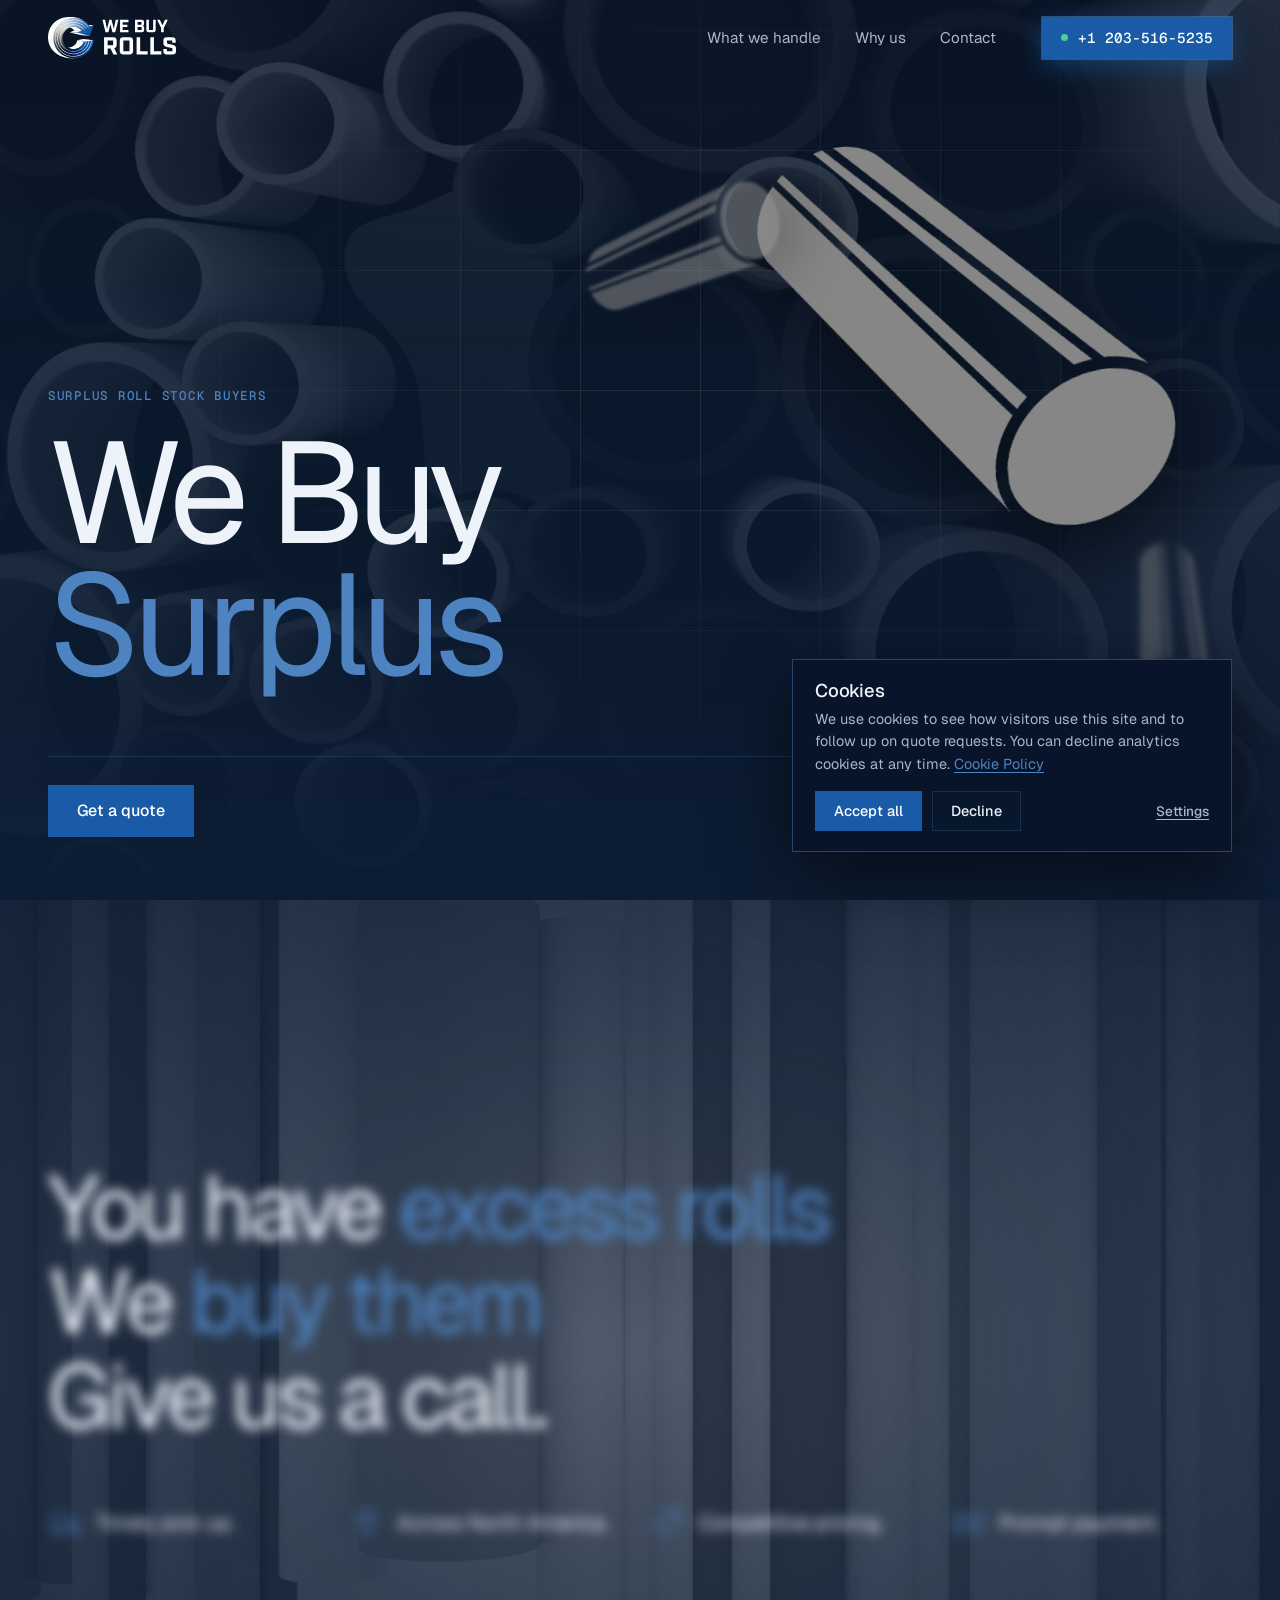
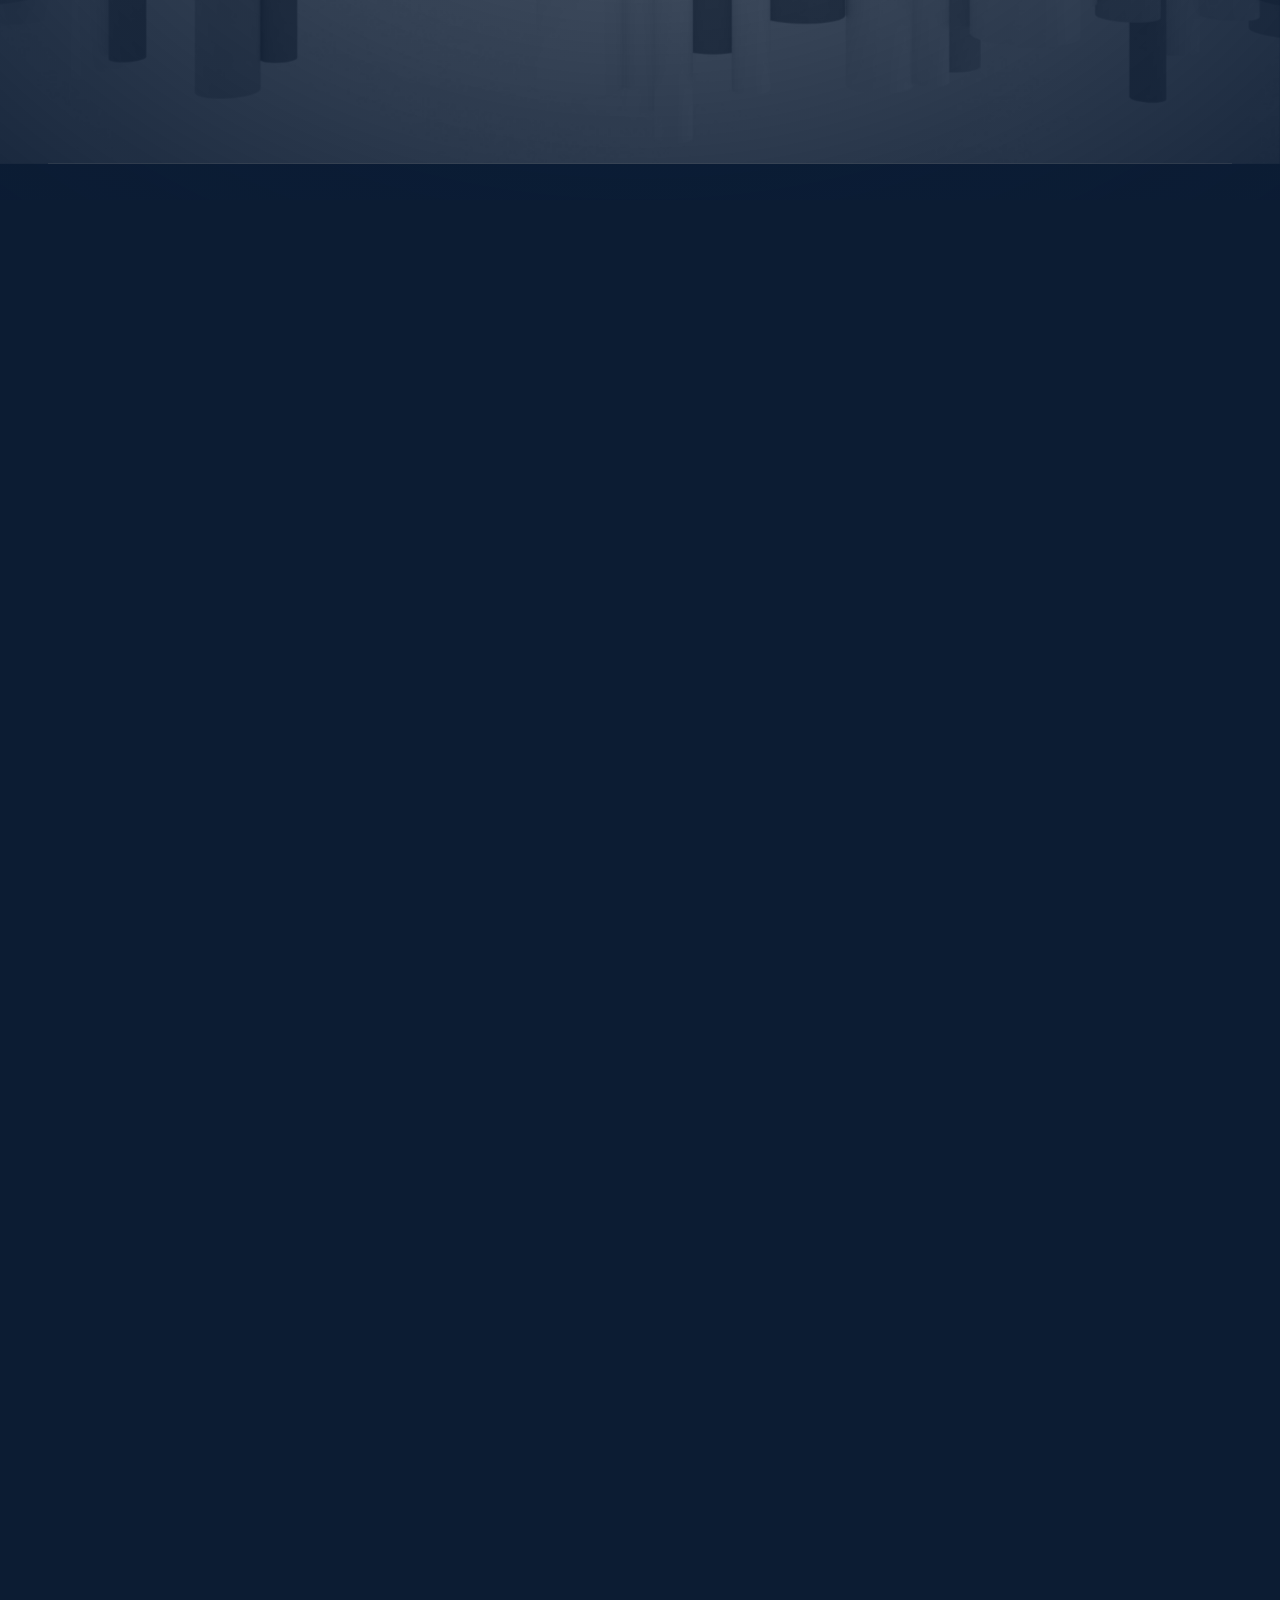
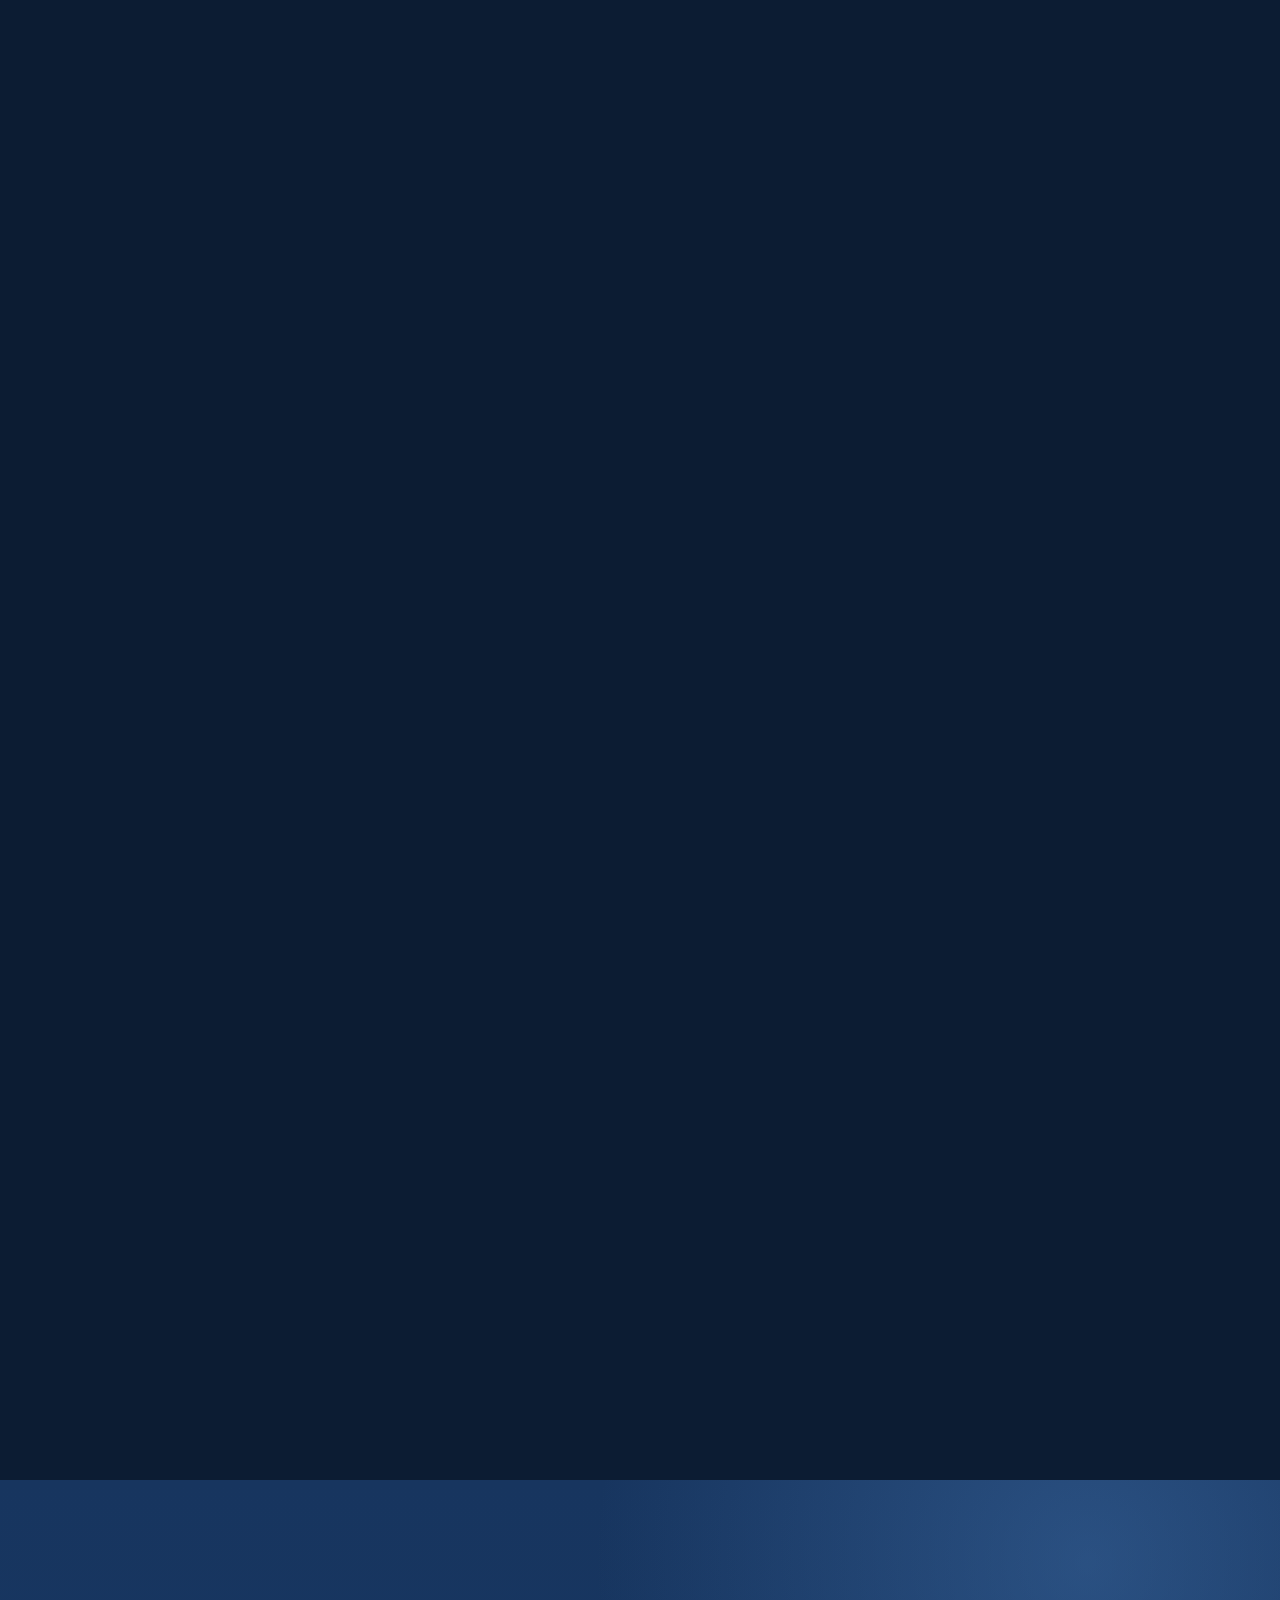
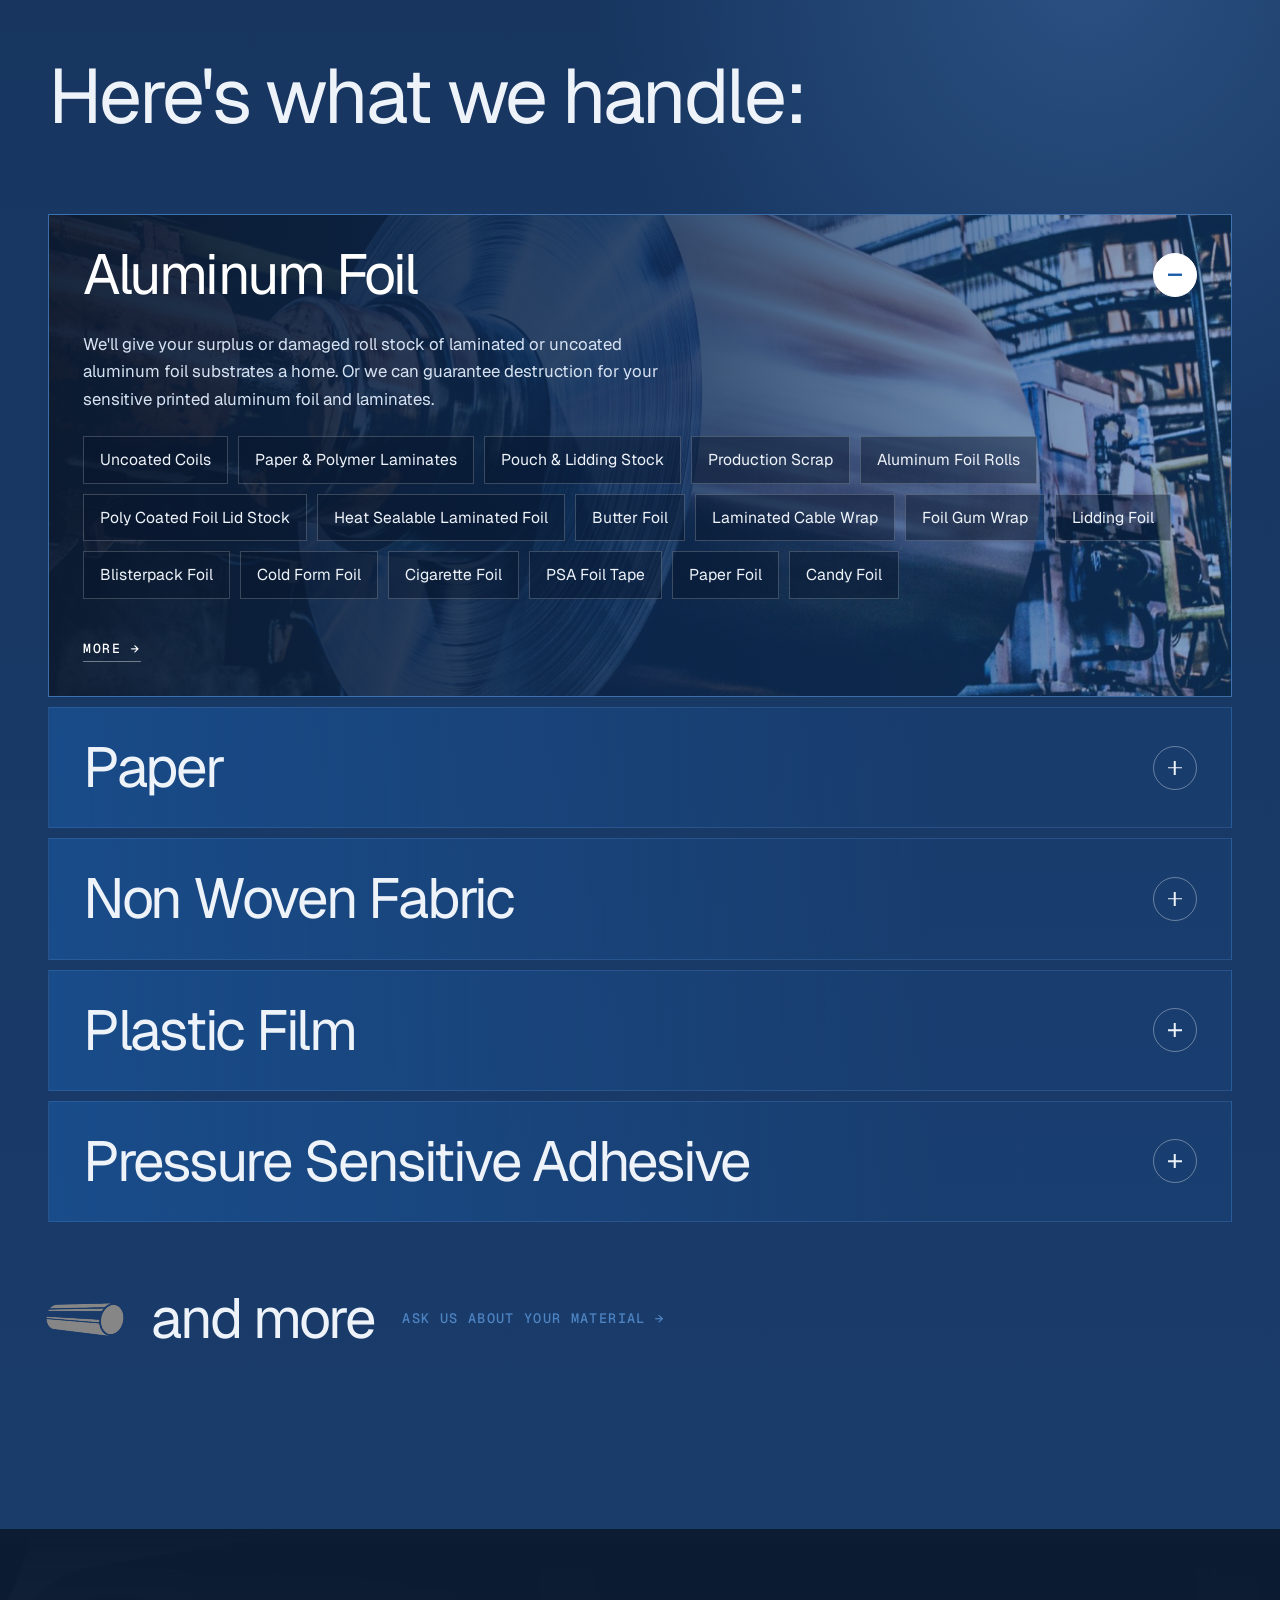
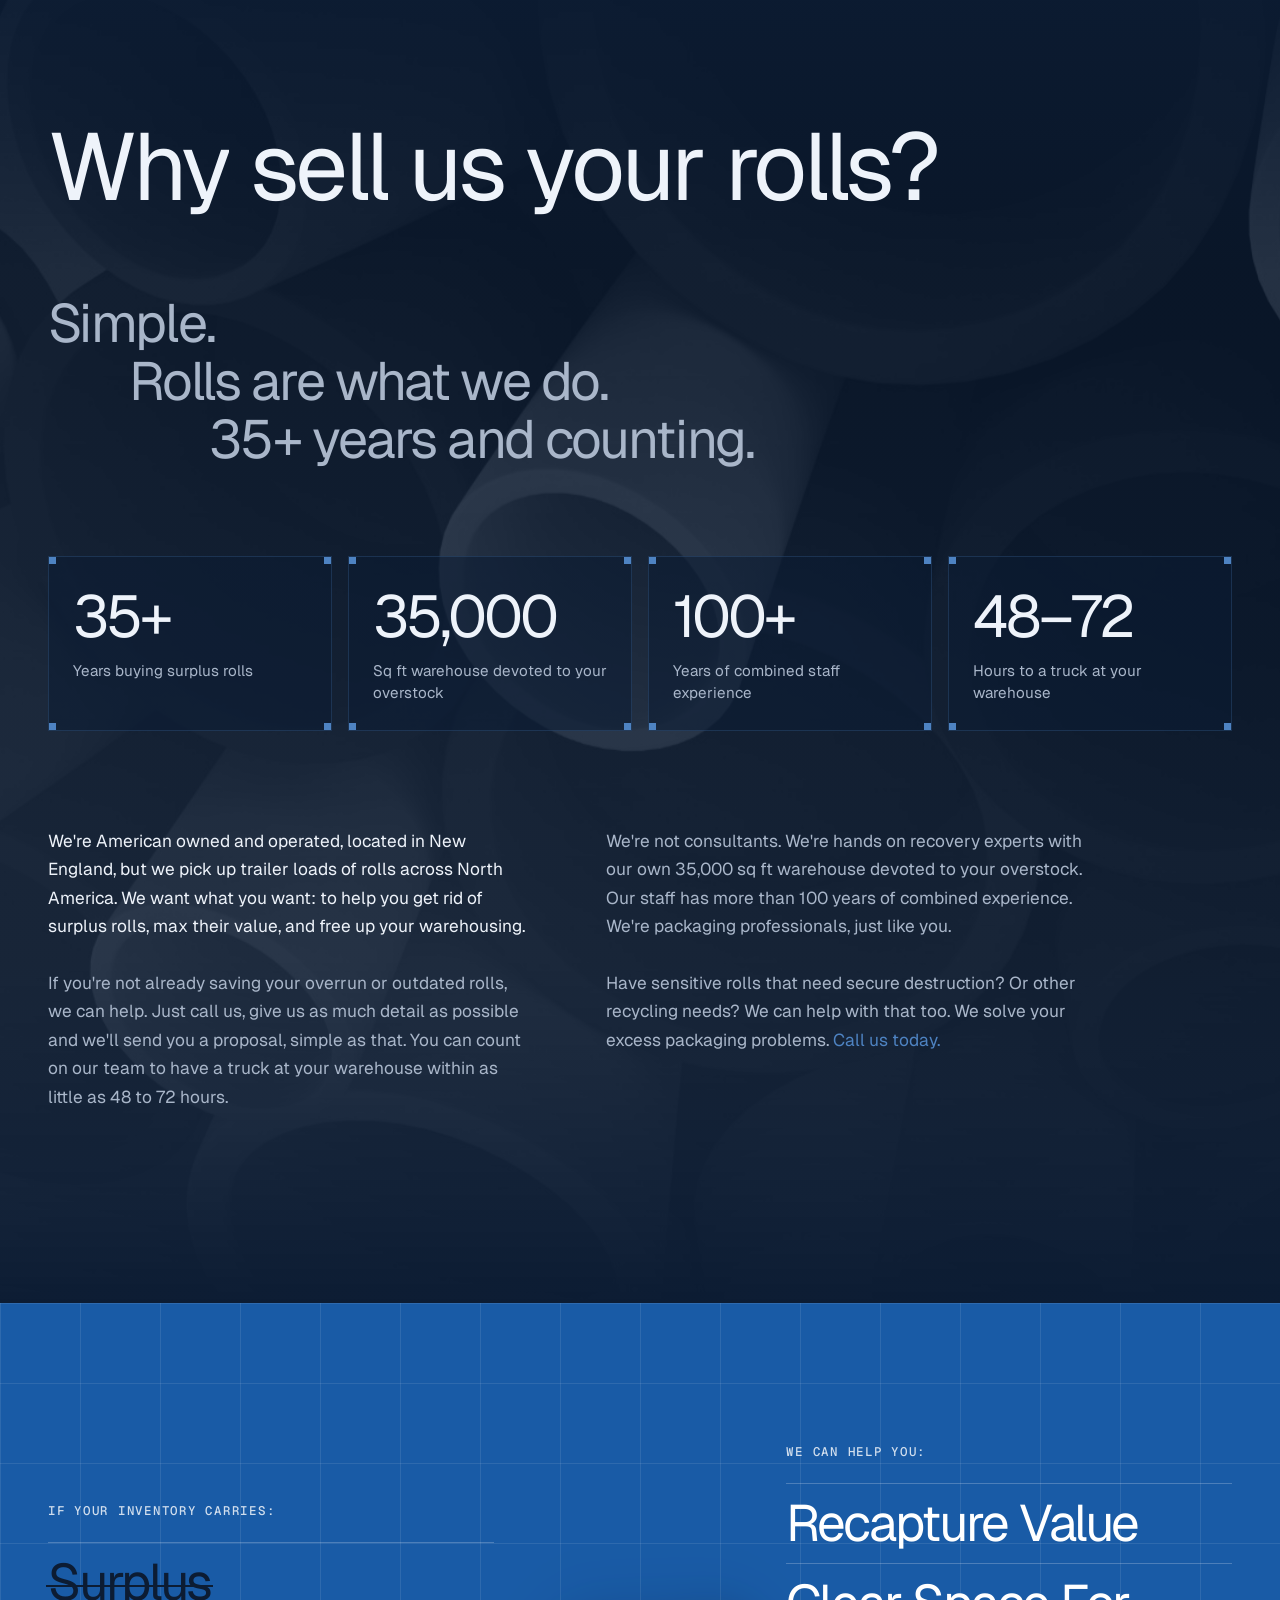
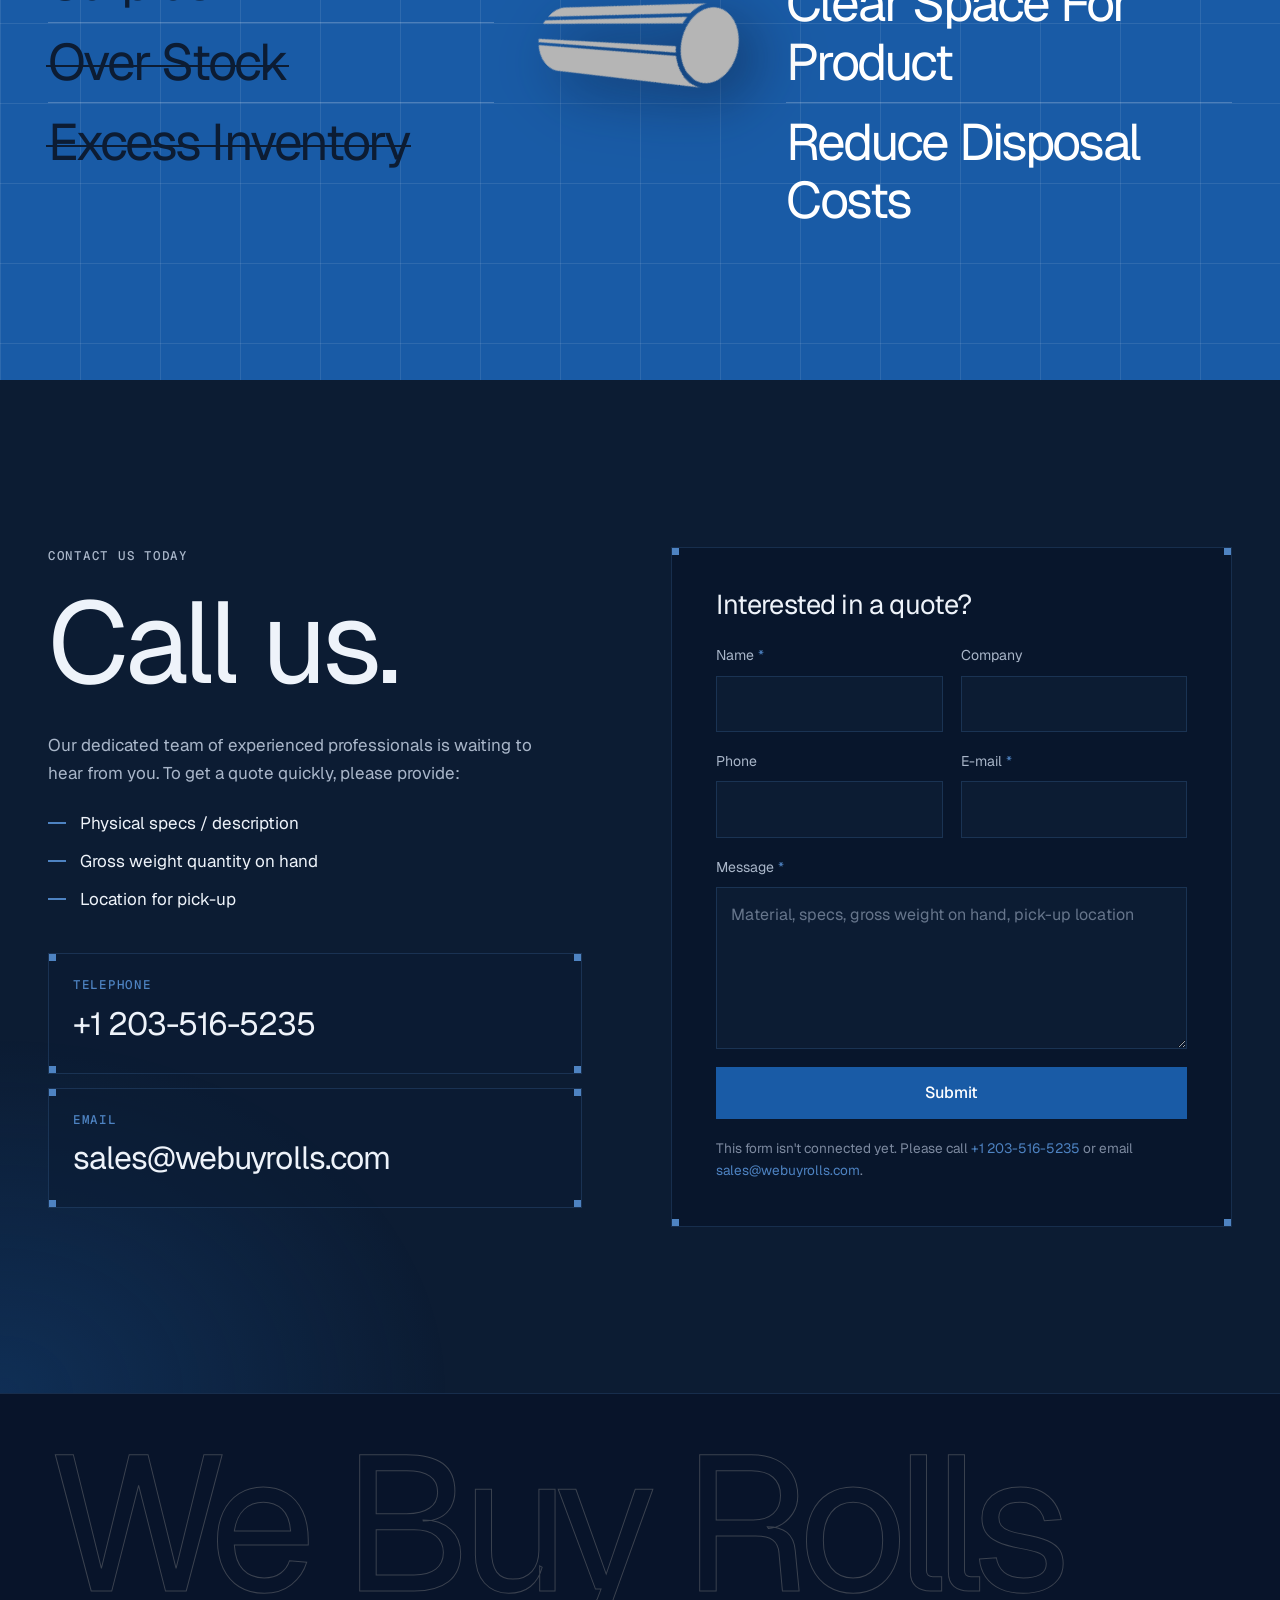
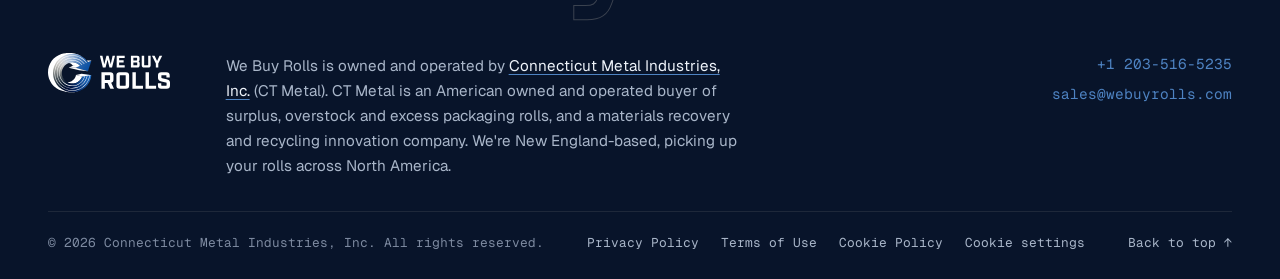
==== index.html @ 1b3629b1 "Load HubSpot tracking for every visitor Tracking now runs from the first page view; declining in the" ====
<!DOCTYPE html>
<html lang="en">
<head>
<meta charset="utf-8">
<meta name="viewport" content="width=device-width, initial-scale=1">
<meta name="color-scheme" content="dark">
<meta name="theme-color" content="#0C1C33">
<title>WeBuyRolls.com | Surplus Roll Stock Buyers</title>
<link rel="canonical" href="https://www.webuyrolls.com/">
<meta name="description" content="American owned buyers of surplus, overstock and excess packaging rolls for more than 35 years. Aluminum foil, paper, plastic film, metallized, nonwoven fabric and PSA materials. Pick-up across North America.">
<!-- Social sharing card -->
<meta property="og:type" content="website">
<meta property="og:site_name" content="We Buy Rolls">
<meta property="og:title" content="We Buy Rolls | Surplus Roll Stock Buyers">
<meta property="og:description" content="American owned buyers of surplus, overstock and excess packaging rolls for more than 35 years. Pick-up across North America.">
<meta property="og:url" content="https://www.webuyrolls.com/">
<meta property="og:image" content="https://www.webuyrolls.com/assets/img/og-card.png">
<meta property="og:image:width" content="1200">
<meta property="og:image:height" content="630">
<meta property="og:image:alt" content="We Buy Rolls logo">
<meta name="twitter:card" content="summary_large_image">
<meta name="twitter:title" content="We Buy Rolls | Surplus Roll Stock Buyers">
<meta name="twitter:description" content="American owned buyers of surplus, overstock and excess packaging rolls for more than 35 years. Pick-up across North America.">
<meta name="twitter:image" content="https://www.webuyrolls.com/assets/img/og-card.png">
<link rel="preconnect" href="https://fonts.googleapis.com">
<link rel="preconnect" href="https://fonts.gstatic.com" crossorigin>
<link href="https://fonts.googleapis.com/css2?family=Geist:wght@300..600&family=Geist+Mono:wght@400;500&display=swap" rel="stylesheet">
<link rel="stylesheet" href="assets/css/site.css">
<link rel="icon" href="assets/img/favicon.svg" type="image/svg+xml">
<link rel="icon" href="assets/img/favicon-32.png" sizes="32x32" type="image/png">
<link rel="apple-touch-icon" href="assets/img/apple-touch-icon.png">
<script>document.documentElement.classList.add('js');</script>
<script type="application/ld+json">{"@context": "https://schema.org", "@type": "Organization", "name": "We Buy Rolls", "url": "https://www.webuyrolls.com/", "logo": "https://www.webuyrolls.com/assets/img/og-card.png", "email": "sales@webuyrolls.com", "telephone": "+1-203-516-5235", "description": "American owned buyers of surplus, overstock and excess packaging rolls, picking up across North America.", "areaServed": [{"@type": "Country", "name": "United States"}, {"@type": "Country", "name": "Canada"}, {"@type": "Country", "name": "Mexico"}], "contactPoint": {"@type": "ContactPoint", "contactType": "sales", "telephone": "+1-203-516-5235", "email": "sales@webuyrolls.com", "areaServed": ["US", "CA", "MX"]}, "parentOrganization": {"@type": "Organization", "name": "Connecticut Metal Industries, Inc.", "url": "https://ctmetal.com"}}</script>
<!-- Cookie consent: runs before tracking so a visitor who declined is opted out -->
<script src="assets/js/consent.js"></script>
<!-- Start of HubSpot Embed Code -->
<script type="text/javascript" id="hs-script-loader" async defer src="//js-na3.hs-scripts.com/343635070.js"></script>
<!-- End of HubSpot Embed Code -->
</head>
<body>
<a class="skip" href="#main">Skip to main content</a>

<header class="top" id="top">
  <div class="wrap top__in">
    <a class="logo" href="#hero" aria-label="WeBuyRolls, back to top"><img src="assets/img/logo-on-dark.svg" alt="WeBuyRolls" width="140" height="46"></a>
    <nav class="nav" id="nav" aria-label="Main">
      <a href="#handle">What we handle</a>
      <a href="#why">Why us</a>
      <a href="#contact">Contact</a>
    </nav>
    <a class="btn btn--sm top__call" href="tel:+12035165235"><span class="dot" aria-hidden="true"></span>+1 203-516-5235</a>
    <button class="menu" type="button" aria-expanded="false" aria-controls="nav" aria-label="Open menu"><span></span><span></span></button>
  </div>
</header>

<main id="main">

  <!-- 1 · HERO -->
  <section class="hero" id="hero">
    <div class="bg" aria-hidden="true"><img src="assets/img/bg-hero.jpg" alt="" width="2000" height="1333" fetchpriority="high"></div>
    <div class="grid-lines" aria-hidden="true"></div>
    <div class="rolls" aria-hidden="true">
      <img class="roll roll--a" src="assets/img/roll.png" alt="" width="1005" height="1016">
      <img class="roll roll--b" src="assets/img/roll.png" alt="" width="1005" height="1016">
      <img class="roll roll--c" src="assets/img/roll.png" alt="" width="1005" height="1016">
    </div>
    <div class="wrap hero__in">
      <p class="tag reveal">Surplus roll stock buyers</p>
      <h1 class="hero__h1">
        <span class="hero__lead">We Buy</span>
        <span class="rot" aria-hidden="true">
          <span class="rot__w">Rolls</span>
          <span class="rot__w">Surplus</span>
          <span class="rot__w">Overstock</span>
          <span class="rot__w">Excess Packaging</span>
          <span class="rot__w">Aluminum Foil</span>
          <span class="rot__w">Plastic Film</span>
          <span class="rot__w">Stamping Film</span>
          <span class="rot__w">Laminates</span>
          <span class="rot__w">Non-Woven Fabric</span>
        </span>
        <span class="sr-only">Rolls, surplus, overstock, excess packaging, aluminum foil, plastic film, stamping film, laminates and non-woven fabric.</span>
      </h1>
      <div class="hero__foot reveal">
        <a class="btn" href="#contact">Get a quote</a>
        <a class="scroll-cue" href="#pitch"><span>Scroll</span><i aria-hidden="true"></i></a>
      </div>
    </div>
  </section>

  <!-- 2 · PITCH (scroll sequence) -->
  <section class="pitch" id="pitch" aria-label="We buy your excess rolls">
    <div class="pitch__stick">
      <div class="bg bg--rolls" aria-hidden="true"><img src="assets/img/bg-columns.jpg" alt="" width="2000" height="1333" loading="lazy"></div>
      <div class="wrap pitch__in">
        <p class="pitch__line" data-step="1">You have <em>excess rolls</em></p>
        <p class="pitch__line" data-step="2">We <em>buy them</em></p>
        <p class="pitch__line pitch__line--call" data-step="3"><a href="tel:+12035165235">Give us a call.</a></p>
        <ul class="pitch__perks" data-step="4">
          <li><svg viewBox="0 0 32 32" fill="none" stroke="currentColor" stroke-width="1.5" stroke-linecap="round" stroke-linejoin="round" aria-hidden="true"><path d="M3 9h16v13H3zM19 13h5.5l4.5 5v4h-10"/><circle cx="8.5" cy="23.5" r="2.5"/><circle cx="23.5" cy="23.5" r="2.5"/></svg><b>Timely pick up.</b></li>
          <li><svg viewBox="0 0 32 32" fill="none" stroke="currentColor" stroke-width="1.5" stroke-linecap="round" stroke-linejoin="round" aria-hidden="true"><path d="M16 28s9-8.2 9-15a9 9 0 0 0-18 0c0 6.8 9 15 9 15z"/><circle cx="16" cy="13" r="3.2"/></svg><b>Across North America.</b></li>
          <li><svg viewBox="0 0 32 32" fill="none" stroke="currentColor" stroke-width="1.5" stroke-linecap="round" stroke-linejoin="round" aria-hidden="true"><path d="M17.5 4H28v10.5L15 27.5 4.5 17z"/><circle cx="22.5" cy="9.5" r="1.8"/></svg><b>Competitive pricing.</b></li>
          <li><svg viewBox="0 0 32 32" fill="none" stroke="currentColor" stroke-width="1.5" stroke-linecap="round" stroke-linejoin="round" aria-hidden="true"><rect x="3" y="8" width="26" height="16" rx="1.5"/><circle cx="16" cy="16" r="3.5"/><path d="M7 12v8M25 12v8"/></svg><b>Prompt payment.</b></li>
        </ul>
      </div>
      <div class="pitch__bar" aria-hidden="true"><i></i></div>
    </div>
  </section>

  <!-- 3 · WHAT WE HANDLE -->
  <section class="handle" id="handle">
    <div class="wrap">
      <header class="sec-head">
        <h2 class="split">Here's what we handle:</h2>
      </header>

      <div class="acc">
        <details class="acc__item acc__item--media reveal" name="materials" open>
          <div class="acc__media" aria-hidden="true"><img src="assets/img/foil-coil.jpg" alt="" width="1600" height="1071" loading="lazy"></div>
          <summary><span class="acc__t">Aluminum Foil</span><span class="acc__x" aria-hidden="true"></span></summary>
          <p class="acc__copy">We'll give your surplus or damaged roll stock of laminated or uncoated aluminum foil substrates a home. Or we can guarantee destruction for your sensitive printed aluminum foil and laminates.</p>
          <ul class="chips"><li>Uncoated Coils</li><li>Paper &amp; Polymer Laminates</li><li>Pouch &amp; Lidding Stock</li><li>Production Scrap</li><li>Aluminum Foil Rolls</li><li>Poly Coated Foil Lid Stock</li><li>Heat Sealable Laminated Foil</li><li>Butter Foil</li><li>Laminated Cable Wrap</li><li>Foil Gum Wrap</li><li>Lidding Foil</li><li>Blisterpack Foil</li><li>Cold Form Foil</li><li>Cigarette Foil</li><li>PSA Foil Tape</li><li>Paper Foil</li><li>Candy Foil</li></ul>
          <a class="acc__more" href="/aluminum-foil" aria-label="More about Aluminum Foil">More <span aria-hidden="true">&rarr;</span></a>
        </details>
        <details class="acc__item acc__item--media reveal" name="materials">
          <div class="acc__media" aria-hidden="true"><img src="assets/img/paper-rolls.jpg" alt="" width="1600" height="1066" loading="lazy"></div>
          <summary><span class="acc__t">Paper</span><span class="acc__x" aria-hidden="true"></span></summary>
          <p class="acc__copy">We want your unprinted rolls of thin gauge paper. Colors are fine, so is natural and bleached paper, overstock fiber and board. We'll also take coated one or two sides, just ask.</p>
          <ul class="chips"><li>Kraft or Bleached</li><li>Coated / Laminated 1S/2S</li><li>Tissue through Board Grades</li><li>Printed &amp; Unprinted</li><li>White and Natural Kraft</li><li>Tissue, White and Colors</li><li>Thermal Print Paper</li><li>Board, White 1S or 2S</li><li>Wet Strength</li><li>Silicone Coated</li><li>Metallized Paper</li><li>Poly Coated</li></ul>
          <a class="acc__more" href="/paper" aria-label="More about Paper">More <span aria-hidden="true">&rarr;</span></a>
        </details>
        <details class="acc__item acc__item--media reveal" name="materials">
          <div class="acc__media" aria-hidden="true"><img src="assets/img/nonwoven-rolls.jpg" alt="" width="1600" height="1066" loading="lazy"></div>
          <summary><span class="acc__t">Non Woven Fabric</span><span class="acc__x" aria-hidden="true"></span></summary>
          <p class="acc__copy">Non-woven materials are an essential component in the medical, automotive and personal care industries, and we want those too. Industrial applications are rapidly developing, so please send us as much detail as you can on what you have and we'll recover what we can.</p>
          <ul class="chips"><li>PP / PET / PS / PE</li><li>Spunbond</li><li>Spunlace</li><li>Air Laid Materials</li><li>Hydrophobic / Hydrophilic</li><li>Medical Garment Laminates</li><li>Wipes, Dressings &amp; Filters</li></ul>
          <a class="acc__more" href="/nonwoven-fabric" aria-label="More about Non Woven Fabric">More <span aria-hidden="true">&rarr;</span></a>
        </details>
        <details class="acc__item acc__item--media reveal" name="materials">
          <div class="acc__media" aria-hidden="true"><img src="assets/img/film-rolls.jpg" alt="" width="1600" height="1186" loading="lazy"></div>
          <summary><span class="acc__t">Plastic Film</span><span class="acc__x" aria-hidden="true"></span></summary>
          <p class="acc__copy">With an infinite number of polymer film structures, plastic film rolls are in high demand. We're most interested in single resin, unlaminated rolls. We'll also take PP, PET, LDPE, HDPE, PVC or Nylon film rolls, just ask.</p>
          <ul class="chips"><li>Multilayer Laminates</li><li>Coated 1S or 2S</li><li>Pouch &amp; Lidding</li><li>PET Films, Clear and Colors</li><li>BOPP, OPP, PP Films</li><li>Heat Sealable Pouch Films</li><li>Polyethylene Film HD, LD &amp; LLD</li><li>Nylon Films</li><li>Heat Shrink &amp; Cryovac</li><li>Blister Card PVC, PET</li><li>Metallized Film Rolls</li><li>Vacuum Deposit</li><li>PS Films</li><li>Laminated / Coated</li><li>Holographic &amp; Hot Stamping Foil</li><li>Printed &amp; Unprinted Rollstock</li></ul>
          <a class="acc__more" href="/plastic-film" aria-label="More about Plastic Film">More <span aria-hidden="true">&rarr;</span></a>
        </details>
        <details class="acc__item acc__item--media reveal" name="materials">
          <div class="acc__media" aria-hidden="true"><img src="assets/img/psa-rolls.jpg" alt="" width="1600" height="1066" loading="lazy"></div>
          <summary><span class="acc__t">Pressure Sensitive Adhesive</span><span class="acc__x" aria-hidden="true"></span></summary>
          <p class="acc__copy">We're looking for Pressure Sensitive Adhesive (PSA)-backed materials like label and tape rolls, self wound and supported rolls. Just ask us, we can take most tapes and labels, PSA-backed metals and fabrics.</p>
          <ul class="chips"><li>Tape &amp; Label</li><li>Overlaminates</li><li>Silicone Release Liners</li><li>Carrier or Facestock Webs</li><li>Label Stock, Slit &amp; Master Rolls</li><li>Plastic Tape BOPP, PE &amp; PET</li><li>Double Sided Tapes</li><li>Medical Tape</li><li>Heat Shrink Tape</li><li>Paper Tape</li><li>Metallized Film Labels</li></ul>
          <a class="acc__more" href="/psa-materials" aria-label="More about Pressure Sensitive Adhesive">More <span aria-hidden="true">&rarr;</span></a>
        </details>
      </div>

      <p class="more reveal"><img src="assets/img/roll.png" alt="" width="1005" height="1016" aria-hidden="true"><span>and more</span> <a href="#contact">Ask us about your material &rarr;</a></p>
    </div>
  </section>

  <!-- 4 · WHY US -->
  <section class="why" id="why">
    <div class="bg bg--tubes" aria-hidden="true"><img src="assets/img/bg-tubes.jpg" alt="" width="2000" height="1333" loading="lazy"></div>
    <div class="wrap">
      <header class="sec-head">
        <h2 class="split">Why sell us your rolls?</h2>
      </header>

      <p class="why__lede"><span class="why__line split">Simple.</span> <span class="why__line split">Rolls are what we do.</span> <span class="why__line split">35+ years and counting.</span></p>

      <dl class="stats">
        <div class="frame reveal"><dt><span data-count="35">35</span>+</dt><dd>Years buying surplus rolls</dd></div>
        <div class="frame reveal"><dt><span data-count="35000">35,000</span></dt><dd>Sq ft warehouse devoted to your overstock</dd></div>
        <div class="frame reveal"><dt><span data-count="100">100</span>+</dt><dd>Years of combined staff experience</dd></div>
        <div class="frame reveal"><dt>48&ndash;72</dt><dd>Hours to a truck at your warehouse</dd></div>
      </dl>

      <div class="why__cols">
        <p class="reveal">We're American owned and operated, located in New England, but we pick up trailer loads of rolls across North America. We want what you want: to help you get rid of surplus rolls, max their value, and free up your warehousing.</p>
        <p class="reveal">We're not consultants. We're hands on recovery experts with our own 35,000 sq ft warehouse devoted to your overstock. Our staff has more than 100 years of combined experience. We're packaging professionals, just like you.</p>
        <p class="reveal">If you're not already saving your overrun or outdated rolls, we can help. Just call us, give us as much detail as possible and we'll send you a proposal, simple as that. You can count on our team to have a truck at your warehouse within as little as 48 to 72 hours.</p>
        <p class="reveal">Have sensitive rolls that need secure destruction? Or other recycling needs? We can help with that too. We solve your excess packaging problems. <a href="#contact">Call us today.</a></p>
      </div>
    </div>
  </section>

  <!-- 5 · FROM / TO -->
  <section class="swap" aria-labelledby="swap-h">
    <div class="wrap">
      <h2 class="sr-only" id="swap-h">What we can do for your inventory</h2>
      <div class="swap__grid">
        <div class="swap__col">
          <p class="tag reveal">If your inventory carries:</p>
          <ul>
            <li class="reveal"><s>Surplus</s></li>
            <li class="reveal"><s>Over Stock</s></li>
            <li class="reveal"><s>Excess Inventory</s></li>
          </ul>
        </div>
        <div class="swap__arrow reveal" aria-hidden="true"><img src="assets/img/roll.png" alt="" width="1005" height="1016"></div>
        <div class="swap__col swap__col--to">
          <p class="tag reveal">We can help you:</p>
          <ul>
            <li class="reveal">Recapture Value</li>
            <li class="reveal">Clear Space For Product</li>
            <li class="reveal">Reduce Disposal Costs</li>
          </ul>
        </div>
      </div>
    </div>
  </section>

  <!-- 6 · CONTACT -->
  <section class="contact" id="contact">
    <div class="wrap contact__in">
      <div class="contact__info">
        <p class="tag reveal">Contact us today</p>
        <h2 class="split">Call us.</h2>
        <p class="reveal">Our dedicated team of experienced professionals is waiting to hear from you. To get a quote quickly, please provide:</p>
        <ul class="need reveal">
          <li>Physical specs / description</li>
          <li>Gross weight quantity on hand</li>
          <li>Location for pick-up</li>
        </ul>
        <div class="reach">
          <a class="reach__item frame reveal" href="tel:+12035165235"><span class="tag">Telephone</span><b>+1 203-516-5235</b></a>
          <a class="reach__item frame reveal" href="mailto:sales@webuyrolls.com"><span class="tag">Email</span><b>sales@webuyrolls.com</b></a>
        </div>
      </div>

      <div class="form-card frame reveal">
        <h3>Interested in a quote?</h3>
        <!-- HubSpot form: set data-portal-id and data-form-id to switch from the fallback form to the HubSpot embed -->
        <div id="hubspot-form" class="hs-slot" data-region="na3" data-portal-id="343635070" data-form-id="0b410db3-1e3f-44e0-b8d0-66b30603cd50"></div>
        <form class="form" id="fallback-form" action="#" method="post">
          <div class="form__row">
            <label><span>Name <b aria-hidden="true">*</b></span><input type="text" name="name" autocomplete="name" required></label>
            <label><span>Company</span><input type="text" name="company" autocomplete="organization"></label>
          </div>
          <div class="form__row">
            <label><span>Phone</span><input type="tel" name="phone" autocomplete="tel"></label>
            <label><span>E-mail <b aria-hidden="true">*</b></span><input type="email" name="email" autocomplete="email" required></label>
          </div>
          <label><span>Message <b aria-hidden="true">*</b></span><textarea name="message" rows="5" placeholder="Material, specs, gross weight on hand, pick-up location" required></textarea></label>
          <button class="btn" type="submit">Submit</button>
          <p class="form__note">This form isn't connected yet. Please call <a href="tel:+12035165235">+1 203-516-5235</a> or email <a href="mailto:sales@webuyrolls.com">sales@webuyrolls.com</a>.</p>
        </form>
      </div>
    </div>
  </section>

</main>

<footer class="foot">
  <div class="wrap">
    <div class="foot__big" aria-hidden="true">We Buy Rolls</div>
    <div class="foot__row">
      <img src="assets/img/logo-on-dark.svg" alt="WeBuyRolls" width="124" height="41" loading="lazy">
      <p>We Buy Rolls is owned and operated by <a href="https://ctmetal.com" target="_blank" rel="noopener">Connecticut Metal Industries, Inc.</a> (CT Metal). CT Metal is an American owned and operated buyer of surplus, overstock and excess packaging rolls, and a materials recovery and recycling innovation company. We're New England-based, picking up your rolls across North America.</p>
      <ul>
        <li><a href="tel:+12035165235">+1 203-516-5235</a></li>
        <li><a href="mailto:sales@webuyrolls.com">sales@webuyrolls.com</a></li>
      </ul>
    </div>
    <div class="foot__base">
      <span>&copy; <span id="year">2026</span> Connecticut Metal Industries, Inc. All rights reserved.</span>
      <!-- Policy placeholders: point each href at its page once the policies are written -->
      <nav class="foot__legal" aria-label="Legal">
        <a href="#" data-placeholder>Privacy Policy</a>
        <a href="#" data-placeholder>Terms of Use</a>
        <a href="#" data-placeholder>Cookie Policy</a>
        <a href="#" data-cookie-settings>Cookie settings</a>
      </nav>
      <a href="#hero">Back to top &uarr;</a>
    </div>
  </div>
</footer>

<script src="assets/js/site.js"></script>
</body>
</html>
---- assets/css/site.css ----
/* WeBuyRolls (Connecticut Metal Industries, Inc.) — site styles
   Navy #0C1C33 for dark surfaces; logo blues #195BA6 / #4E83C2 and grey #868686 for accents */
:root {
  --navy: #0C1C33;
  --navy-deep: #08142a;
  --navy-up: #12284a;
  --blue: #195BA6;
  --blue-lt: #4E83C2;
  --grey: #868686;
  --text: #eef3fa;
  --muted: #a9b6c9;
  --line: rgba(78,131,194,.22);
  --line-soft: rgba(134,134,134,.18);
  --sans: "Geist", system-ui, -apple-system, "Segoe UI", sans-serif;
  --mono: "Geist Mono", ui-monospace, Menlo, monospace;
  --gutter: clamp(16px, 4vw, 48px);
  --max: 1280px;
  --head-h: 76px;
  --ease: cubic-bezier(.2,.7,.1,1);
  color-scheme: dark;
}

*, *::before, *::after { box-sizing: border-box; }
html { scroll-behavior: smooth; scroll-padding-top: var(--head-h); -webkit-text-size-adjust: 100%; }
body { margin: 0; background: var(--navy); color: var(--text); font: 400 1.0625rem/1.65 var(--sans); -webkit-font-smoothing: antialiased; overflow-x: clip; }
img { display: block; max-width: 100%; height: auto; }
a { color: var(--blue-lt); text-decoration: none; }
a:hover { color: var(--text); }
:focus-visible { outline: 2px solid var(--blue-lt); outline-offset: 3px; }
h1, h2, h3 { margin: 0; font-weight: 400; letter-spacing: -.035em; line-height: .98; }
h2 { font-size: clamp(2.4rem, 6vw, 5rem); }
p { margin: 0 0 1em; }
ul { margin: 0; padding: 0; list-style: none; }
.sr-only { position: absolute; width: 1px; height: 1px; overflow: hidden; clip: rect(0 0 0 0); white-space: nowrap; }
.wrap { width: 100%; max-width: var(--max); margin: 0 auto; padding: 0 var(--gutter); position: relative; }
.skip { position: absolute; left: 16px; top: -60px; z-index: 100; background: var(--blue); color: #fff; padding: 10px 16px; }
.skip:focus { top: 12px; }

.tag { margin: 0 0 22px; font: 500 .78rem/1.4 var(--mono); letter-spacing: .14em; text-transform: uppercase; color: var(--blue-lt); }
.tag span { color: var(--grey); margin: 0 .5em; }

/* Corner-marker frame */
.frame { position: relative; border: 1px solid var(--line);
  background:
    linear-gradient(var(--blue-lt), var(--blue-lt)) top left / 7px 7px no-repeat,
    linear-gradient(var(--blue-lt), var(--blue-lt)) top right / 7px 7px no-repeat,
    linear-gradient(var(--blue-lt), var(--blue-lt)) bottom left / 7px 7px no-repeat,
    linear-gradient(var(--blue-lt), var(--blue-lt)) bottom right / 7px 7px no-repeat,
    rgba(12,28,51,.55); }

/* Buttons */
.btn { display: inline-flex; align-items: center; justify-content: center; gap: 10px; min-height: 52px; padding: 0 28px; border: 1px solid var(--blue);
  background: var(--blue); color: #fff; font: 500 1rem/1 var(--sans); cursor: pointer; transition: background .2s, border-color .2s, box-shadow .2s; }
.btn:hover { background: var(--blue-lt); border-color: var(--blue-lt); color: #fff; box-shadow: 0 0 32px rgba(78,131,194,.45); }
.btn--line { background: rgba(12,28,51,.4); border-color: var(--line); color: var(--text); }
.btn--line:hover { background: var(--blue); border-color: var(--blue); }
.btn--sm { min-height: 42px; padding: 0 18px; font: 500 .9rem var(--mono); }
.top__call { box-shadow: 0 0 0 1px rgba(78,131,194,.5), 0 6px 24px rgba(25,91,166,.5); }
.top__call:hover { box-shadow: 0 0 0 1px var(--blue-lt), 0 0 32px rgba(78,131,194,.6); }
.dot { width: 7px; height: 7px; border-radius: 50%; background: #4fd18b; box-shadow: 0 0 0 0 rgba(79,209,139,.6); animation: pulse 2.4s infinite; }
@keyframes pulse { 70% { box-shadow: 0 0 0 8px rgba(79,209,139,0); } 100% { box-shadow: 0 0 0 0 rgba(79,209,139,0); } }

/* Header */
.top { position: fixed; inset: 0 0 auto; z-index: 50; height: var(--head-h); border-bottom: 1px solid transparent; transition: background .3s, border-color .3s; }
.top.is-stuck, .top.is-open { background: rgba(8,20,42,.78); -webkit-backdrop-filter: blur(16px); backdrop-filter: blur(16px); border-bottom-color: var(--line); }
.top__in { height: 100%; display: flex; align-items: center; gap: 32px; }
.logo img { height: 42px; width: auto; }
.nav { display: flex; gap: 6px; margin-left: auto; }
.nav a { padding: 8px 14px; color: var(--muted); font-size: .95rem; }
.nav a:hover, .nav a.is-active { color: var(--text); }
.menu { display: none; width: 44px; height: 44px; border: 1px solid var(--line); background: transparent; cursor: pointer; position: relative; }
.menu span { position: absolute; left: 12px; right: 12px; height: 1.5px; background: var(--text); transition: transform .25s; }
.menu span:first-child { top: 17px; } .menu span:last-child { top: 25px; }
.menu[aria-expanded="true"] span:first-child { transform: translateY(4px) rotate(45deg); }
.menu[aria-expanded="true"] span:last-child { transform: translateY(-4px) rotate(-45deg); }
@media (max-width: 860px) {
  .top__in { gap: 12px; }
  .top__call { margin-left: auto; }
  .menu { display: block; }
  .nav { position: absolute; top: var(--head-h); left: 0; right: 0; display: none; flex-direction: column; gap: 0; margin: 0; padding: 8px var(--gutter) 24px; background: var(--navy-deep); border-bottom: 1px solid var(--line); }
  .top.is-open .nav { display: flex; }
  .nav a { padding: 16px 0; border-bottom: 1px solid var(--line-soft); font-size: 1.15rem; color: var(--text); }
}
@media (max-width: 440px) { .logo img { height: 34px; } .top__call { padding: 0 12px; font-size: .8rem; } .top__call .dot { display: none; } }

/* Background photo with colour overlay */
.bg { position: absolute; inset: 0; z-index: -1; overflow: hidden; background: var(--navy); }
.bg img { width: 100%; height: 115%; object-fit: cover; filter: grayscale(1) contrast(1.1); transform: translate3d(0, var(--shift, 0px), 0); will-change: transform; }
.bg::before { content: ""; position: absolute; inset: 0; background: var(--blue); mix-blend-mode: color; opacity: .9; }
.bg::after { content: ""; position: absolute; inset: 0; background: linear-gradient(180deg, rgba(12,28,51,.72), rgba(12,28,51,.9) 70%, var(--navy)); }
.bg--rolls::after { background: radial-gradient(ellipse 70% 70% at 50% 50%, rgba(12,28,51,.7), rgba(12,28,51,.94)); }
.bg--tubes::after { background: linear-gradient(180deg, var(--navy) 0%, rgba(12,28,51,.78) 25%, rgba(12,28,51,.82) 75%, var(--navy) 100%); }

.grid-lines { position: absolute; inset: 0; z-index: -1; pointer-events: none;
  background-image: linear-gradient(var(--line-soft) 1px, transparent 1px), linear-gradient(90deg, var(--line-soft) 1px, transparent 1px);
  background-size: 120px 120px; background-position: center;
  -webkit-mask-image: radial-gradient(ellipse 70% 60% at 60% 40%, #000 20%, transparent 75%); mask-image: radial-gradient(ellipse 70% 60% at 60% 40%, #000 20%, transparent 75%); }

/* 1 · Hero */
.hero { position: relative; isolation: isolate; min-height: 100svh; display: flex; align-items: flex-end; padding: calc(var(--head-h) + 60px) 0 clamp(40px, 7vh, 80px); overflow: hidden; }
.hero__in { width: 100%; }
.hero__h1 { font-size: clamp(2.2rem, 11.2vw, 10rem); line-height: .92; letter-spacing: -.055em; font-weight: 400; }
.hero__lead { display: block; }
.rot { display: grid; color: var(--blue-lt); padding-bottom: .08em; overflow: hidden; }
.rot__w { grid-area: 1 / 1; white-space: nowrap; }
.js .rot__w { visibility: hidden; }
.js .rot__w.is-on, .js .rot__w.is-out { visibility: visible; }
.rot .ch { display: inline-block; transform: translateY(105%); transition: transform .75s var(--ease); transition-delay: calc(var(--i) * 28ms); white-space: pre; }
.rot__w.is-on .ch { transform: translateY(0); }
.rot__w.is-out .ch { transform: translateY(-105%); transition-duration: .6s; }
.hero__foot { display: flex; align-items: center; justify-content: space-between; gap: 24px; margin-top: clamp(36px, 6vh, 64px); padding-top: 28px; border-top: 1px solid var(--line); }
.scroll-cue { display: inline-flex; align-items: center; gap: 14px; font: 500 .78rem var(--mono); letter-spacing: .14em; text-transform: uppercase; color: var(--muted); }
.scroll-cue i { width: 1px; height: 44px; background: linear-gradient(var(--blue-lt), transparent); position: relative; overflow: hidden; }
.scroll-cue i::after { content: ""; position: absolute; left: 0; top: -40%; width: 1px; height: 40%; background: #fff; animation: drip 1.8s var(--ease) infinite; }
@keyframes drip { to { top: 100%; } }

/* Floating rolls */
.rolls { position: absolute; inset: 0; z-index: -1; pointer-events: none; }
.roll { position: absolute; width: auto; transform: translate3d(0, calc(var(--py, 0) * 1px), 0) rotate(var(--r)); animation: float 9s ease-in-out infinite; animation-delay: var(--d); filter: drop-shadow(0 30px 40px rgba(0,0,0,.5)); }
.roll--a { --r: -6deg; --d: 0s; height: min(48vh, 400px); right: 9%; top: 15%; }
.roll--b { --r: -70deg; --d: -3s; height: min(20vh, 170px); right: 40%; top: 18%; opacity: .55; filter: blur(1.5px) drop-shadow(0 20px 30px rgba(0,0,0,.5)); }
.roll--c { --r: 38deg; --d: -6s; height: min(16vh, 140px); right: 3%; top: 62%; opacity: .4; filter: blur(3px); }
@keyframes float { 50% { translate: 0 -22px; rotate: 4deg; } }
@media (max-width: 760px) {
  .roll--a { height: 30vh; right: -8%; top: 13%; opacity: .85; }
  .roll--b { right: 56%; top: 16%; height: 12vh; }
  .roll--c { display: none; }
}

/* 2 · Pitch scroll sequence */
.pitch { position: relative; height: 420vh; }
.pitch__stick { position: sticky; top: 0; height: 100svh; display: flex; align-items: center; overflow: hidden; isolation: isolate; }
.pitch__in { width: 100%; }
.pitch__line { position: relative; margin: 0; font-size: clamp(2.3rem, 7vw, 6.4rem); line-height: 1.05; letter-spacing: -.045em; }
.pitch__line em { font-style: normal; color: var(--blue-lt); }
.pitch__line a { color: var(--text); background: linear-gradient(var(--blue-lt), var(--blue-lt)) left bottom / 0 2px no-repeat; transition: background-size .8s var(--ease) .2s, color .2s; }
.pitch__line.on a { background-size: 100% 2px; }
.pitch__line a:hover { color: var(--blue-lt); }
.pitch__perks { display: grid; grid-template-columns: repeat(4, 1fr); gap: 20px; margin-top: clamp(36px, 7vh, 64px); }
.pitch__perks li { display: flex; align-items: center; gap: 14px; font-size: clamp(1rem, 1.6vw, 1.3rem); }
.pitch__perks svg { flex: none; width: 34px; height: 34px; color: var(--blue-lt); }
.pitch__perks b { font-weight: 400; color: var(--text); }
.pitch__bar { position: absolute; left: var(--gutter); right: var(--gutter); bottom: 36px; height: 1px; background: var(--line-soft); }
.pitch__bar i { position: absolute; inset: 0; background: var(--blue-lt); transform-origin: left; transform: scaleX(var(--p, 0)); }
.js .pitch__line, .js .pitch__perks li { opacity: .08; transform: translateY(40px); filter: blur(6px); transition: opacity .8s var(--ease), transform .8s var(--ease), filter .8s var(--ease); }
.js .pitch__line.on, .js .pitch__perks.on li { opacity: 1; transform: none; filter: none; }
.js .pitch__perks.on li:nth-child(2) { transition-delay: .12s; }
.js .pitch__perks.on li:nth-child(3) { transition-delay: .24s; }
.js .pitch__perks.on li:nth-child(4) { transition-delay: .36s; }
@media (max-width: 900px) { .pitch__perks { grid-template-columns: 1fr 1fr; } }
@media (max-width: 420px) { .pitch__perks { grid-template-columns: 1fr; gap: 14px; } }

/* Section heads */
.sec-head { margin-bottom: clamp(40px, 7vw, 80px); }

/* 3 · What we handle */
.handle { padding: clamp(96px, 14vw, 180px) 0; position: relative; isolation: isolate; background: linear-gradient(180deg, #17355f 0%, #1a3c6b 100%); }
.handle::before { content: ""; position: absolute; inset: 0; z-index: -1; background: radial-gradient(ellipse 55% 45% at 85% 5%, rgba(78,131,194,.35), transparent 70%); }
.acc { display: grid; gap: 10px; }
.acc__item { position: relative; isolation: isolate; border: 1px solid rgba(78,131,194,.3); background: linear-gradient(90deg, rgba(25,91,166,.55), rgba(25,91,166,.12) 75%); transition: border-color .3s; }
.acc__item::before { content: ""; position: absolute; inset: 0; z-index: -1; background: linear-gradient(90deg, #195BA6 0%, rgba(78,131,194,.55) 45%, rgba(78,131,194,.08) 100%); opacity: 0; transition: opacity .4s; }
.acc__item:hover, .acc__item[open] { border-color: rgba(78,131,194,.7); }
.acc__item:hover::before, .acc__item[open]::before { opacity: 1; }
.acc summary { display: grid; grid-template-columns: 1fr 48px; align-items: center; gap: 12px; padding: clamp(18px, 2.6vw, 30px) clamp(18px, 3vw, 34px); cursor: pointer; list-style: none; }
.acc summary::-webkit-details-marker { display: none; }
.acc__t { font-size: clamp(1.7rem, 4.4vw, 3.6rem); line-height: 1.05; letter-spacing: -.04em; transition: transform .45s var(--ease), color .3s; }
.acc__item:hover .acc__t { transform: translateX(14px); }
.acc__item[open] .acc__t { color: #fff; }
.acc__x { justify-self: end; width: 44px; height: 44px; border: 1px solid var(--line); border-radius: 50%; position: relative; transition: transform .45s var(--ease), background .3s, border-color .3s; }
.acc__x::before, .acc__x::after { content: ""; position: absolute; left: 50%; top: 50%; width: 14px; height: 1.5px; background: var(--text); translate: -50% -50%; }
.acc__x::after { rotate: 90deg; transition: rotate .45s var(--ease); }
.acc__x { border-color: rgba(255,255,255,.35); }
.acc__item[open] .acc__x { background: #fff; border-color: #fff; transform: rotate(180deg); }
.acc__item[open] .acc__x::before, .acc__item[open] .acc__x::after { background: var(--blue); }
.acc__item[open] .acc__x::after { rotate: 0deg; }
.chips { display: flex; flex-wrap: wrap; gap: 10px; padding: 0 clamp(18px, 3vw, 34px) clamp(24px, 3vw, 34px); }
.chips li { padding: 10px 16px; border: 1px solid rgba(255,255,255,.2); background: rgba(8,20,42,.45); font-size: .98rem; }
.acc__item[open] .chips li { animation: chip .55s var(--ease) both; }
.acc__item[open] .chips li:nth-child(2) { animation-delay: .06s; }
.acc__item[open] .chips li:nth-child(3) { animation-delay: .12s; }
.acc__item[open] .chips li:nth-child(4) { animation-delay: .18s; }
@keyframes chip { from { opacity: 0; transform: translateY(14px); } }
.acc__copy { max-width: 60ch; margin: -4px 0 22px; padding: 0 clamp(18px, 3vw, 34px); color: #d6e2f2; font-size: 1.05rem; }
.acc__item[open] .acc__copy { animation: chip .55s var(--ease) both; }
.acc__item[open] .chips li:nth-child(n+5) { animation-delay: .24s; }
/* Photo behind a panel, shown only while it's open */
.acc__media { position: absolute; inset: 0; z-index: -2; overflow: hidden; opacity: 0; transition: opacity .7s var(--ease); pointer-events: none; }
.acc__media img { width: 100%; height: 100%; object-fit: cover; object-position: 60% 50%; transform: scale(1.08); transition: transform 1.6s var(--ease); }
.acc__item--media[open] .acc__media { opacity: 1; }
.acc__item--media[open] .acc__media img { transform: none; }
.acc__item--media[open]::before { background: linear-gradient(90deg, rgba(12,28,51,.95) 0%, rgba(14,44,86,.86) 50%, rgba(25,91,166,.45) 100%); }
@supports (interpolate-size: allow-keywords) {
  .acc { interpolate-size: allow-keywords; }
  .acc__item::details-content { height: 0; overflow: clip; transition: height .5s var(--ease), content-visibility .5s allow-discrete; }
  .acc__item[open]::details-content { height: auto; }
}
@media (max-width: 600px) {
  .acc summary { grid-template-columns: 1fr 44px; }
  .chips { gap: 8px; }
  .chips li { padding: 8px 12px; font-size: .88rem; }
  .acc__item:hover .acc__t { transform: none; }
}
.more { display: flex; align-items: center; flex-wrap: wrap; gap: 18px 28px; margin: clamp(40px, 6vw, 64px) 0 0; }
.more img { height: 64px; width: auto; rotate: -45deg; margin: 0 6px; animation: roll-bob 3.2s ease-in-out infinite; }
.more span { font-size: clamp(2rem, 4.4vw, 3.6rem); letter-spacing: -.04em; line-height: 1; }
.more a { font: 500 .85rem var(--mono); letter-spacing: .1em; text-transform: uppercase; }
@keyframes roll-bob { 50% { translate: 12px 0; } }

/* 4 · Why */
.why { position: relative; isolation: isolate; padding: clamp(110px, 15vw, 200px) 0; overflow: hidden; }
.why h2 { font-size: clamp(2.9rem, 7.4vw, 6.4rem); }
.why__lede { max-width: none; font-size: clamp(1.9rem, 4.2vw, 3.6rem); line-height: 1.08; letter-spacing: -.035em; color: var(--muted); margin-bottom: clamp(48px, 7vw, 88px); }
.stats { display: grid; grid-template-columns: repeat(4, 1fr); gap: 16px; margin: 0 0 clamp(56px, 8vw, 96px); }
.stats > div { padding: 30px 24px 26px; }
.stats dt { font-size: clamp(2.4rem, 4.6vw, 4.2rem); line-height: 1; letter-spacing: -.05em; }
.stats dd { margin: 14px 0 0; color: var(--muted); font-size: .95rem; line-height: 1.45; }
.why__cols { display: grid; grid-template-columns: 1fr 1fr; gap: 28px clamp(32px, 6vw, 96px); max-width: 1040px; }
.why__cols p { margin: 0; color: var(--muted); font-size: 1.08rem; }
.why__cols p:first-child { color: var(--text); }
/* each sentence on its own line, stepped in */
.why__line { display: block; }
.why__line:nth-child(2) { padding-left: 1.5em; }
.why__line:nth-child(3) { padding-left: 3em; }
@media (max-width: 900px) { .stats { grid-template-columns: 1fr 1fr; } }
@media (max-width: 560px) { .why__line:nth-child(2) { padding-left: .9em; } .why__line:nth-child(3) { padding-left: 1.8em; } }
@media (max-width: 680px) { .why__cols { grid-template-columns: 1fr; } }

/* 5 · From / to */
.swap { background: var(--blue); padding: clamp(80px, 11vw, 140px) 0; position: relative; overflow: hidden; isolation: isolate; }
.swap::before { content: ""; position: absolute; inset: 0; z-index: -1;
  background-image: linear-gradient(rgba(255,255,255,.09) 1px, transparent 1px), linear-gradient(90deg, rgba(255,255,255,.09) 1px, transparent 1px); background-size: 80px 80px; }
.swap .tag { color: rgba(255,255,255,.8); }
.swap__grid { display: grid; grid-template-columns: 1fr auto 1fr; align-items: center; gap: clamp(24px, 5vw, 72px); }
.swap__col li { font-size: clamp(1.8rem, 4vw, 3.4rem); line-height: 1.15; letter-spacing: -.04em; padding: 10px 0; border-top: 1px solid rgba(255,255,255,.22); }
.swap__col:not(.swap__col--to) li { color: var(--navy); }
.swap__col s { text-decoration: none; position: relative; }
.swap__col s::after { content: ""; position: absolute; left: -2px; right: -2px; top: 55%; height: 2px; background: var(--navy); transform: scaleX(0); transform-origin: left; transition: transform .9s var(--ease) .6s; }
.swap__col li.in s::after { transform: scaleX(1); }
.swap__col--to li { color: #fff; }
.swap__arrow img { height: clamp(110px, 13vw, 180px); width: auto; rotate: -45deg; filter: brightness(1.35) drop-shadow(0 20px 30px rgba(8,20,42,.5)); }
.js .swap__arrow.reveal { transform: translateX(-60px); }
.js .swap__arrow.reveal.in { transform: none; }
@media (max-width: 820px) {
  .swap__grid { grid-template-columns: 1fr; }
  .swap__arrow { justify-self: center; }
  .swap__arrow img { rotate: 45deg; height: 120px; }
  .js .swap__arrow.reveal { transform: translateY(-30px); }
}

/* 6 · Contact */
.contact { padding: clamp(96px, 13vw, 170px) 0; position: relative; isolation: isolate; }
.contact::before { content: ""; position: absolute; inset: 0; z-index: -1; background: radial-gradient(ellipse 50% 50% at 0% 100%, rgba(25,91,166,.3), transparent 70%); }
.contact__in { display: grid; grid-template-columns: 1fr 1.05fr; gap: clamp(48px, 7vw, 110px); align-items: start; }
.contact h2 { font-size: clamp(3.4rem, 9vw, 8rem); margin-bottom: 32px; }
.contact__info > p { color: var(--muted); max-width: 44ch; }
.need { margin: 22px 0 40px; display: grid; gap: 10px; }
.need li { display: flex; gap: 14px; align-items: center; }
.need li::before { content: ""; width: 18px; height: 1.5px; background: var(--blue-lt); flex: none; }
.reach { display: grid; gap: 14px; }
.reach__item { display: grid; gap: 4px; padding: 22px 24px; color: var(--text); transition: background-color .3s; }
.reach__item .tag { margin: 0; }
.reach__item b { font-weight: 400; font-size: clamp(1.4rem, 2.6vw, 2rem); letter-spacing: -.03em; overflow-wrap: anywhere; }
.reach__item:hover { color: var(--text); background-color: rgba(25,91,166,.35); }
.form-card { padding: clamp(24px, 4vw, 44px); background-color: rgba(8,20,42,.7); }
.form-card h3 { font-size: 1.7rem; letter-spacing: -.03em; margin-bottom: 26px; }
.form { display: grid; gap: 18px; }
.form__row { display: grid; grid-template-columns: 1fr 1fr; gap: 18px; }
.form label { display: grid; gap: 8px; font-size: .88rem; color: var(--muted); }
.form label b { color: var(--blue-lt); font-weight: 400; }
.form input, .form textarea, .hs-slot input, .hs-slot textarea, .hs-slot select {
  width: 100%; padding: 14px; background: var(--navy); color: var(--text); border: 1px solid var(--line); border-radius: 0; font: inherit; font-size: 1rem; }
.form input:focus, .form textarea:focus, .hs-slot input:focus, .hs-slot textarea:focus { outline: none; border-color: var(--blue-lt); box-shadow: 0 0 0 3px rgba(78,131,194,.25); }
.form textarea { resize: vertical; min-height: 140px; }
.form ::placeholder { color: #66758b; }
.form .btn { width: 100%; }
.form__note { margin: 0; font-size: .85rem; color: #7d8aa0; }
.hs-slot:empty { display: none; }
.hs-slot .hs-form-field { margin-bottom: 18px; }
.hs-slot label { display: block; margin-bottom: 8px; font-size: .88rem; color: var(--muted); }
.hs-slot .hs-button { min-height: 52px; padding: 0 28px; width: 100%; border: 1px solid var(--blue); background: var(--blue); color: #fff; font: 500 1rem var(--sans); cursor: pointer; }
.hs-slot .hs-error-msgs { margin-top: 6px; color: #ff9b9b; font-size: .85rem; }
@media (max-width: 900px) { .contact__in { grid-template-columns: 1fr; } }
@media (max-width: 560px) { .form__row { grid-template-columns: 1fr; } }

/* Footer */
.foot { border-top: 1px solid var(--line); padding: 48px 0 28px; overflow: hidden; background: var(--navy-deep); }
.foot__big { font-size: clamp(3.4rem, 15vw, 15rem); line-height: .85; letter-spacing: -.06em; white-space: nowrap; color: transparent; -webkit-text-stroke: 1px rgba(134,134,134,.4); margin: 0 0 48px; }
.foot__row { display: grid; grid-template-columns: auto 1fr auto; gap: 32px 56px; align-items: start; padding-bottom: 32px; border-bottom: 1px solid var(--line-soft); }
.foot__row img { height: 40px; width: auto; }
.foot__row p { margin: 0; max-width: 52ch; color: var(--muted); font-size: .95rem; }
.foot__row ul { display: grid; gap: 6px; text-align: right; font-family: var(--mono); font-size: .9rem; }
.foot__base { display: flex; justify-content: space-between; gap: 16px; padding-top: 22px; font: 400 .8rem var(--mono); color: #7d8aa0; }
.foot__base { flex-wrap: wrap; align-items: center; }
.foot__base a { color: var(--muted); }
.foot__base a:hover { color: var(--text); }
.foot__legal { display: flex; flex-wrap: wrap; gap: 6px 22px; }
.foot__row p a { color: var(--text); text-decoration: underline; text-decoration-color: var(--blue-lt); text-underline-offset: 3px; }
.foot__row p a:hover { color: var(--blue-lt); }
@media (max-width: 760px) { .foot__base { flex-direction: column; align-items: flex-start; } }
@media (max-width: 760px) { .foot__row { grid-template-columns: 1fr; } .foot__row ul { text-align: left; } }

/* Scroll reveals */
.js .reveal { opacity: 0; transform: translateY(28px); transition: opacity .9s var(--ease), transform .9s var(--ease); transition-delay: var(--delay, 0s); }
.js .reveal.in { opacity: 1; transform: none; }
.split .w { display: inline-block; overflow: hidden; vertical-align: top; padding-bottom: .08em; margin-bottom: -.08em; }
.split .w > span { display: inline-block; transform: translateY(105%); transition: transform 1s var(--ease); transition-delay: calc(var(--i) * 55ms); }
.split.in .w > span { transform: none; }

@media (prefers-reduced-motion: reduce) {
  html { scroll-behavior: auto; }
  *, *::before, *::after { animation: none !important; transition: none !important; }
  .js .reveal, .js .pitch__line, .js .pitch__perks li { opacity: 1; transform: none; filter: none; }
  .split .w > span { transform: none; }
  .pitch { height: auto; }
  .pitch__stick { position: relative; height: auto; padding: 120px 0; }
  .bg img { transform: none; }
}

/* Homepage panel link to the material page */
.acc__more { display: inline-flex; align-items: center; gap: 10px; margin: 0 clamp(18px, 3vw, 34px) clamp(24px, 3vw, 34px); font: 500 .82rem var(--mono); letter-spacing: .12em; text-transform: uppercase; color: #fff; border-bottom: 1px solid rgba(255,255,255,.4); padding-bottom: 4px; transition: border-color .2s, gap .2s; }
.acc__more:hover { color: #fff; border-color: #fff; gap: 14px; }
.acc__item[open] .acc__more { animation: chip .55s var(--ease) .3s both; }

/* Material pages */
.mat-hero { position: relative; isolation: isolate; overflow: hidden; min-height: 78svh; display: flex; align-items: flex-end; padding: calc(var(--head-h) + 80px) 0 clamp(56px, 8vw, 96px); }
.bg--mat::after { background: linear-gradient(90deg, rgba(12,28,51,.96) 0%, rgba(14,44,86,.86) 55%, rgba(25,91,166,.5) 100%), linear-gradient(180deg, transparent 60%, var(--navy)); }
.mat-hero__in { max-width: var(--max); }
.mat-back { display: inline-block; color: var(--blue-lt); }
.mat-back:hover { color: #fff; }
.mat-hero h1 { font-size: clamp(3rem, 8.4vw, 7.4rem); letter-spacing: -.05em; line-height: .95; margin-bottom: 28px; }
.mat-copy { max-width: 62ch; font-size: clamp(1.05rem, 1.6vw, 1.25rem); color: #d6e2f2; margin-bottom: 32px; }
.chips.mat-chips { padding: 0; max-width: 980px; }
.gallery { padding: clamp(56px, 8vw, 96px) 0 0; }
.gallery__grid { display: grid; grid-template-columns: repeat(3, 1fr); gap: 16px; }
.gallery__item { margin: 0; padding: 10px; }
.gallery__item img { width: 100%; aspect-ratio: 4 / 3; object-fit: cover; }
@media (max-width: 760px) { .gallery__grid { grid-template-columns: 1fr; } }

/* Material page FAQ: smaller, simpler type than the homepage panels */
.faq { padding: clamp(72px, 10vw, 128px) 0 0; }
.faq__in { display: grid; grid-template-columns: minmax(220px, .8fr) 2fr; gap: clamp(28px, 5vw, 80px); align-items: start; }
.faq__head h2 { font-size: clamp(1.9rem, 3.6vw, 3rem); line-height: 1.05; }
.faq__list { border-top: 1px solid var(--line); }
.faq__item { border-bottom: 1px solid var(--line); }
.faq__item summary { display: grid; grid-template-columns: 1fr 28px; align-items: center; gap: 16px; padding: 18px 2px; cursor: pointer; list-style: none; }
.faq__item summary::-webkit-details-marker { display: none; }
.faq__q { font-size: 1.08rem; font-weight: 500; letter-spacing: -.01em; line-height: 1.35; transition: color .2s; }
.faq__item summary:hover .faq__q, .faq__item[open] .faq__q { color: var(--blue-lt); }
.faq__x { position: relative; width: 28px; height: 28px; border: 1px solid var(--line); border-radius: 50%; }
.faq__x::before, .faq__x::after { content: ""; position: absolute; left: 50%; top: 50%; width: 10px; height: 1.5px; background: var(--text); translate: -50% -50%; transition: rotate .3s var(--ease); }
.faq__x::after { rotate: 90deg; }
.faq__item[open] .faq__x::after { rotate: 0deg; }
.faq__a { margin: 0; padding: 0 44px 20px 2px; max-width: 68ch; font-size: .98rem; line-height: 1.6; color: var(--muted); }
.faq__item[open] .faq__a { animation: chip .45s var(--ease) both; }
@supports (interpolate-size: allow-keywords) {
  .faq__list { interpolate-size: allow-keywords; }
  .faq__item::details-content { height: 0; overflow: clip; transition: height .4s var(--ease), content-visibility .4s allow-discrete; }
  .faq__item[open]::details-content { height: auto; }
}
@media (max-width: 860px) { .faq__in { grid-template-columns: 1fr; } }

/* HubSpot form (rendered without HubSpot's own CSS) */
.hs-slot form { display: grid; gap: 18px; }
.hs-slot fieldset { max-width: none !important; margin: 0; padding: 0; border: 0; min-width: 0; }
.hs-slot fieldset.form-columns-2 { display: grid; grid-template-columns: 1fr 1fr; gap: 18px; }
.hs-slot fieldset .hs-form-field { width: auto !important; float: none !important; margin: 0; }
.hs-slot .hs-form-field .input { margin: 0 !important; }
.hs-slot .hs-form-field > label { display: block; margin-bottom: 8px; font-size: .88rem; color: var(--muted); }
.hs-slot .hs-form-required { color: var(--blue-lt); margin-left: 2px; }
.hs-slot input.hs-input:not([type="checkbox"]):not([type="radio"]), .hs-slot textarea.hs-input, .hs-slot select.hs-input { width: 100% !important; box-sizing: border-box; }
.hs-slot textarea.hs-input { min-height: 140px; resize: vertical; }
.hs-slot ul { list-style: none; margin: 0; padding: 0; }
.hs-slot .legal-consent-container, .hs-slot .hs-richtext, .hs-slot .legal-consent-container p { font-size: .82rem; line-height: 1.55; color: #8796ad; margin: 0 0 8px; }
.hs-slot .legal-consent-container a { color: var(--blue-lt); }
.hs-slot .hs-form-booleancheckbox-display { display: flex; gap: 10px; align-items: flex-start; margin: 8px 0; color: var(--text); font-size: .9rem; cursor: pointer; }
.hs-slot input[type="checkbox"] { width: 18px; height: 18px; margin: 2px 0 0; flex: none; accent-color: var(--blue); }
.hs-slot .hs-error-msgs label, .hs-slot .hs-error-msg { color: #ff9b9b; font-size: .82rem; }
.hs-slot .hs-input.invalid.error { border-color: #ff9b9b; }
.hs-slot .hs_submit .actions { margin: 4px 0 0; padding: 0; }
.hs-slot .hs-button { transition: background .2s, border-color .2s, box-shadow .2s; }
.hs-slot .hs-button:hover { background: var(--blue-lt); border-color: var(--blue-lt); box-shadow: 0 0 32px rgba(78,131,194,.45); }
.hs-slot .submitted-message { font-size: 1.1rem; color: var(--text); padding: 12px 0; }
@media (max-width: 560px) { .hs-slot fieldset.form-columns-2 { grid-template-columns: 1fr; } }
.form[hidden] { display: none; }
.hs-slot .hs-form-booleancheckbox-display > span { margin-left: 0 !important; display: block; }

/* Cookie consent banner */
.cookie { position: fixed; z-index: 80; right: var(--gutter); bottom: var(--gutter); width: min(440px, calc(100vw - 2 * var(--gutter))); padding: 22px 22px 20px; background: var(--navy-deep); border: 1px solid rgba(78,131,194,.45); box-shadow: 0 24px 60px rgba(0,0,0,.55); color: var(--text); transform: translateY(24px); opacity: 0; transition: transform .4s var(--ease), opacity .4s var(--ease); }
.cookie.is-in { transform: none; opacity: 1; }
.cookie__h { font-size: 1.15rem; letter-spacing: -.01em; margin-bottom: 8px; font-weight: 500; }
.cookie__p { margin: 0 0 16px; font-size: .9rem; line-height: 1.55; color: var(--muted); }
.cookie__link { color: var(--blue-lt); text-decoration: underline; text-underline-offset: 3px; }
.cookie__prefs { display: grid; gap: 12px; margin: 0 0 18px; padding: 14px 0 2px; border-top: 1px solid var(--line); }
.cookie__prefs[hidden] { display: none; }
.cookie__opt { display: flex; gap: 12px; align-items: flex-start; font-size: .86rem; line-height: 1.45; color: var(--muted); cursor: pointer; }
.cookie__opt b { display: block; color: var(--text); font-weight: 500; }
.cookie__opt input { width: 18px; height: 18px; margin: 2px 0 0; flex: none; accent-color: var(--blue); }
.cookie__actions { display: flex; flex-wrap: wrap; align-items: center; gap: 10px; }
.cookie__actions .btn--sm { min-height: 40px; font-family: var(--sans); font-size: .9rem; }
.cookie__more { margin-left: auto; padding: 6px 0; background: none; border: 0; color: var(--muted); font: 500 .85rem var(--sans); text-decoration: underline; text-underline-offset: 3px; cursor: pointer; }
.cookie__more:hover { color: var(--text); }
@media (max-width: 440px) { .cookie { left: 12px; right: 12px; bottom: 12px; width: auto; } }
@media print { .cookie { display: none; } }

/* 404 page */
.nf { position: relative; isolation: isolate; overflow: hidden; min-height: 100svh; display: flex; align-items: center; padding: calc(var(--head-h) + 60px) 0 80px; }
.nf::before { content: ""; position: absolute; inset: 0; z-index: -2; background: radial-gradient(ellipse 60% 55% at 80% 30%, rgba(25,91,166,.35), transparent 70%); }
.nf__roll { position: absolute; z-index: -1; right: 6%; top: 20%; height: min(46vh, 380px); width: auto; opacity: .55; rotate: 24deg; animation: float 9s ease-in-out infinite; pointer-events: none; }
.nf h1 { font-size: clamp(2.8rem, 8vw, 7rem); letter-spacing: -.05em; line-height: .95; max-width: 11ch; margin-bottom: 24px; }
.nf__p { max-width: 46ch; color: var(--muted); font-size: 1.1rem; }
.nf__cta { display: flex; flex-wrap: wrap; gap: 12px; margin: 32px 0 56px; }
.nf__links ul { display: flex; flex-wrap: wrap; gap: 10px; }
.nf__links a { display: inline-block; padding: 10px 16px; border: 1px solid var(--line); color: var(--text); transition: background .2s, border-color .2s; }
.nf__links a:hover { background: var(--blue); border-color: var(--blue); color: #fff; }
@media (max-width: 760px) { .nf__roll { right: -12%; top: 12%; height: 26vh; opacity: .35; } }
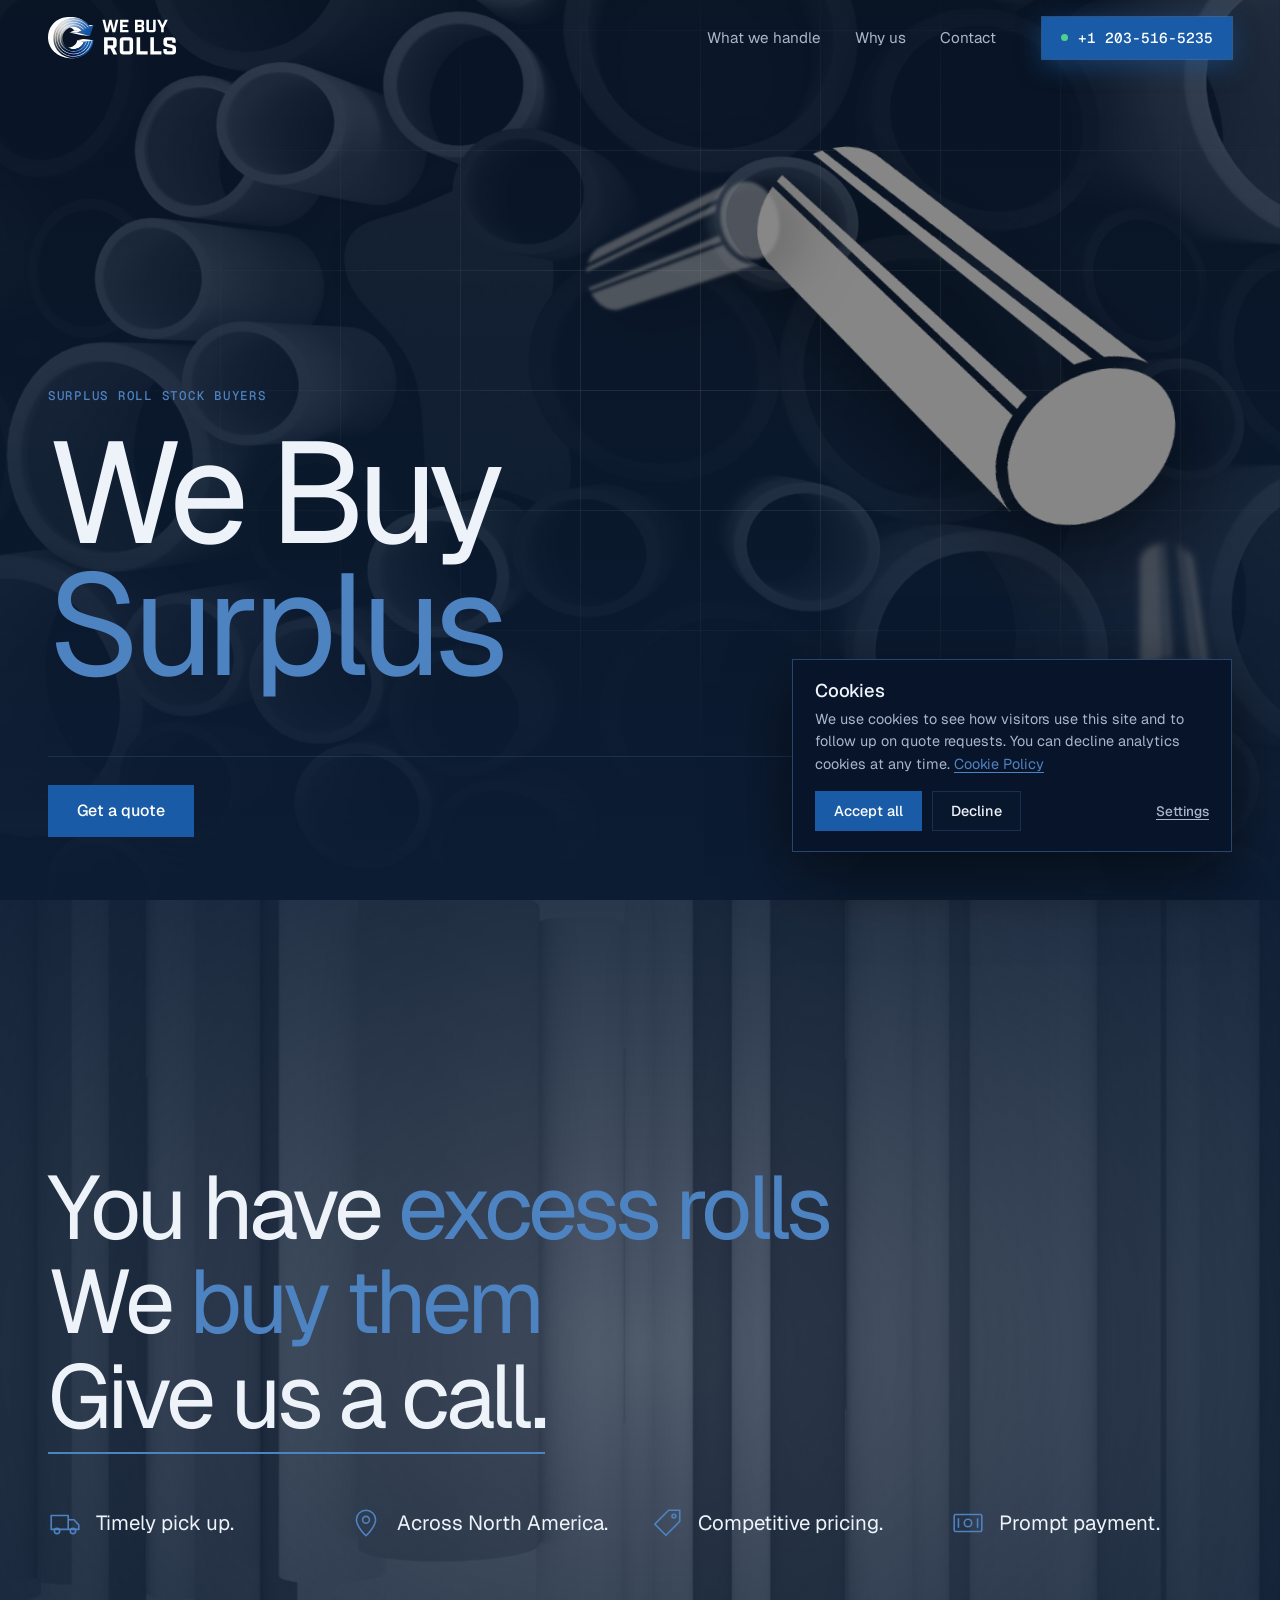
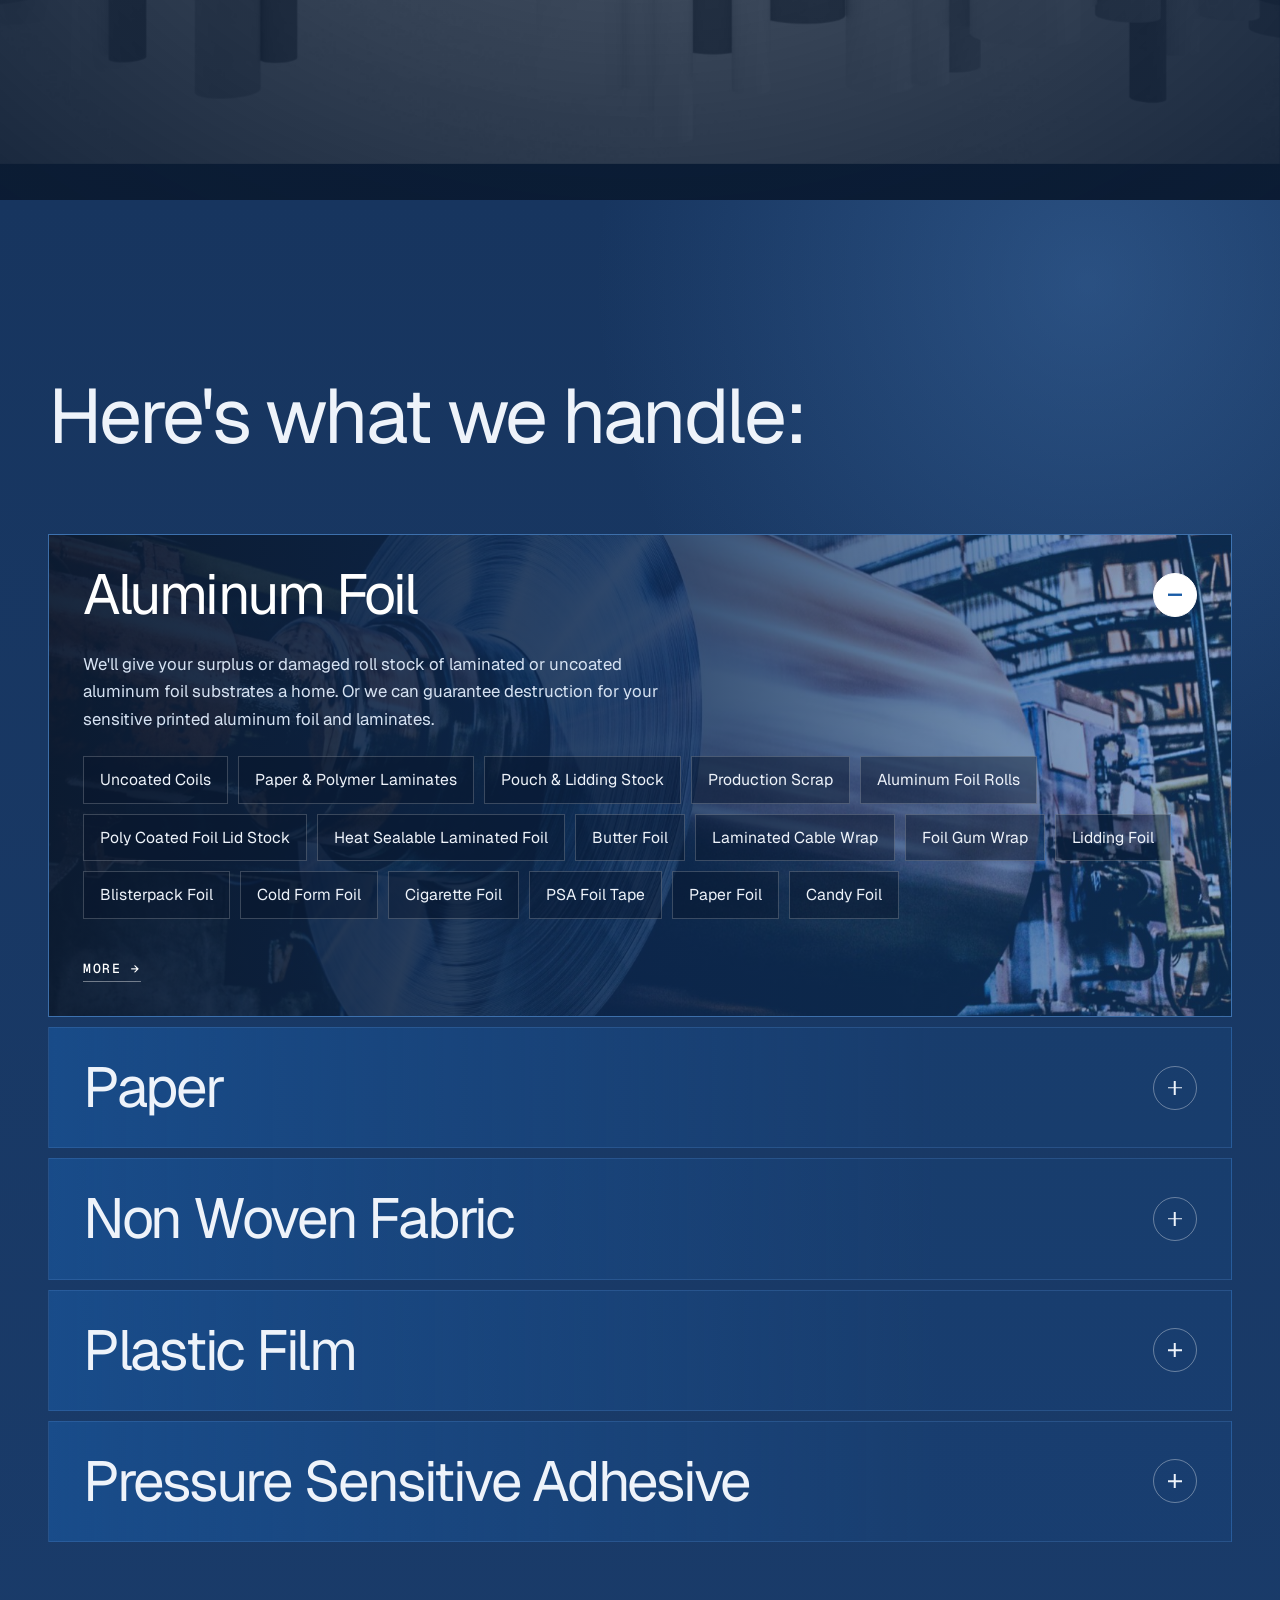
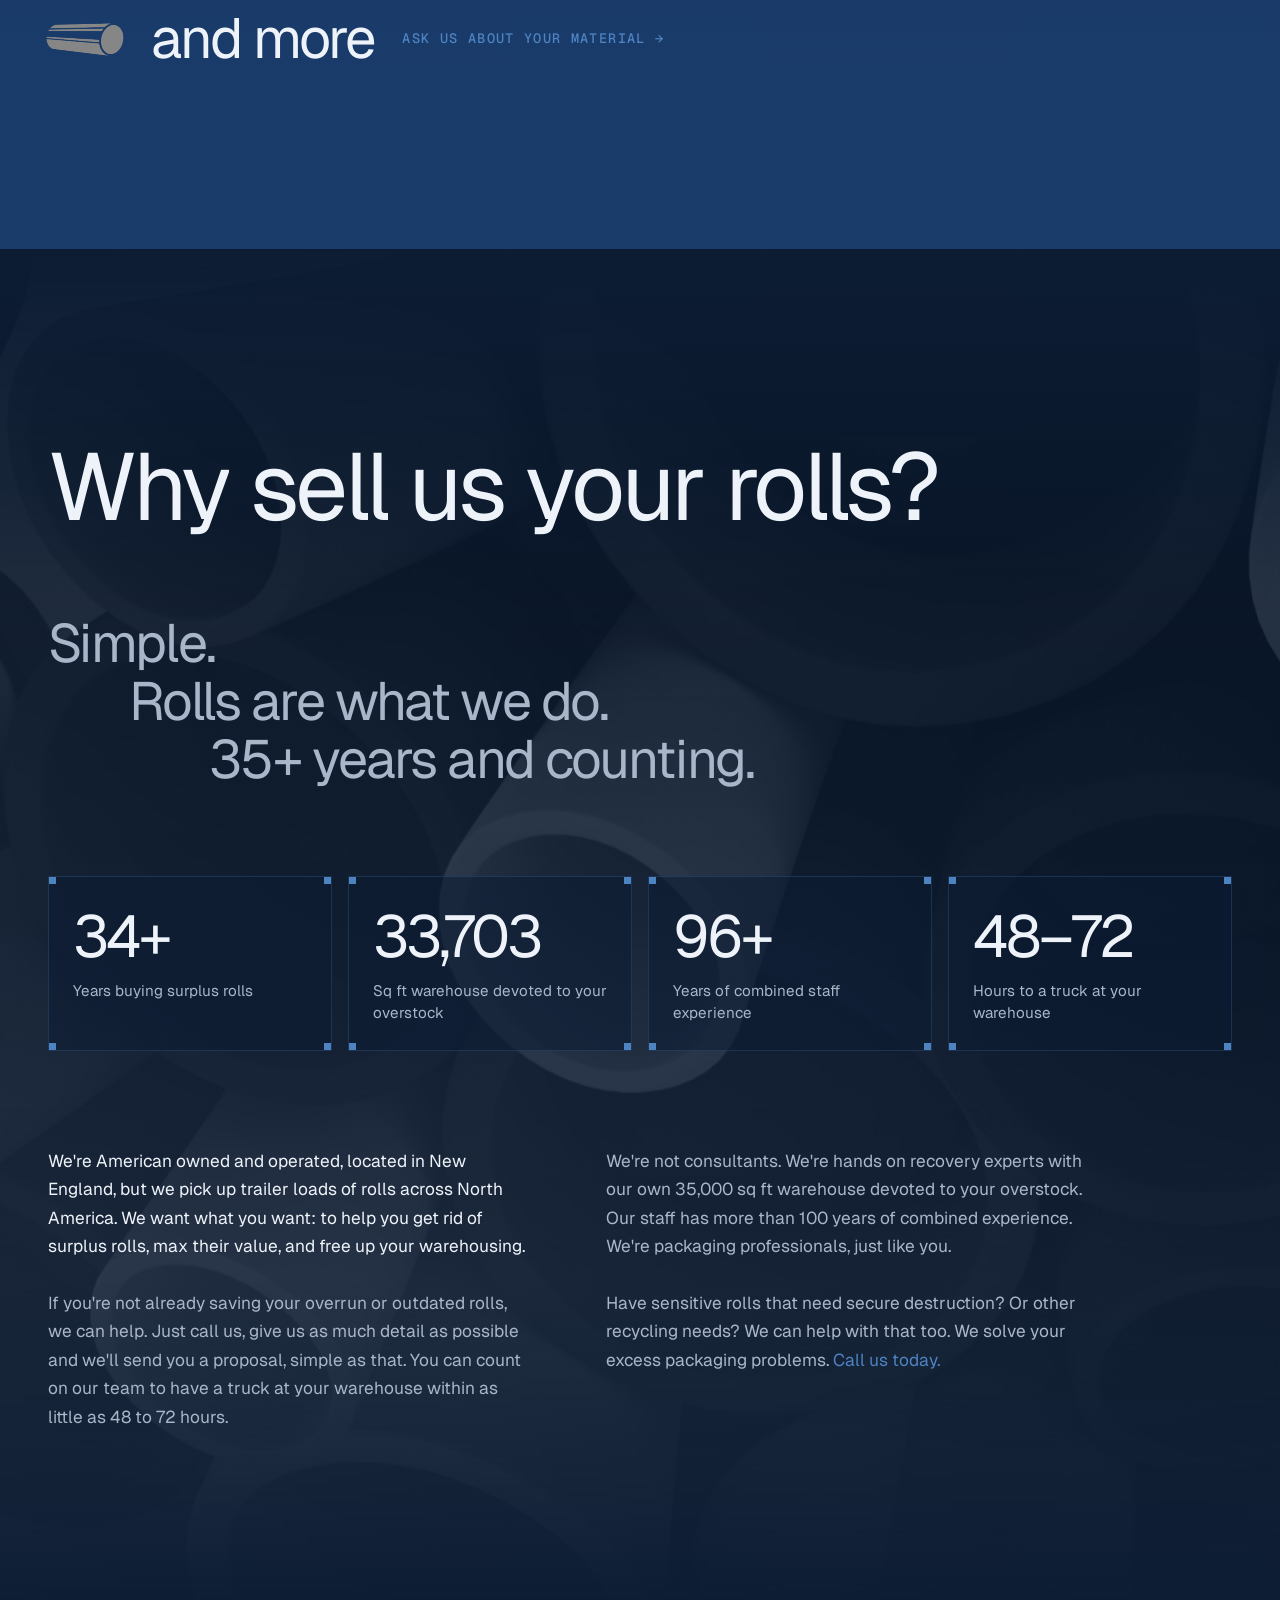
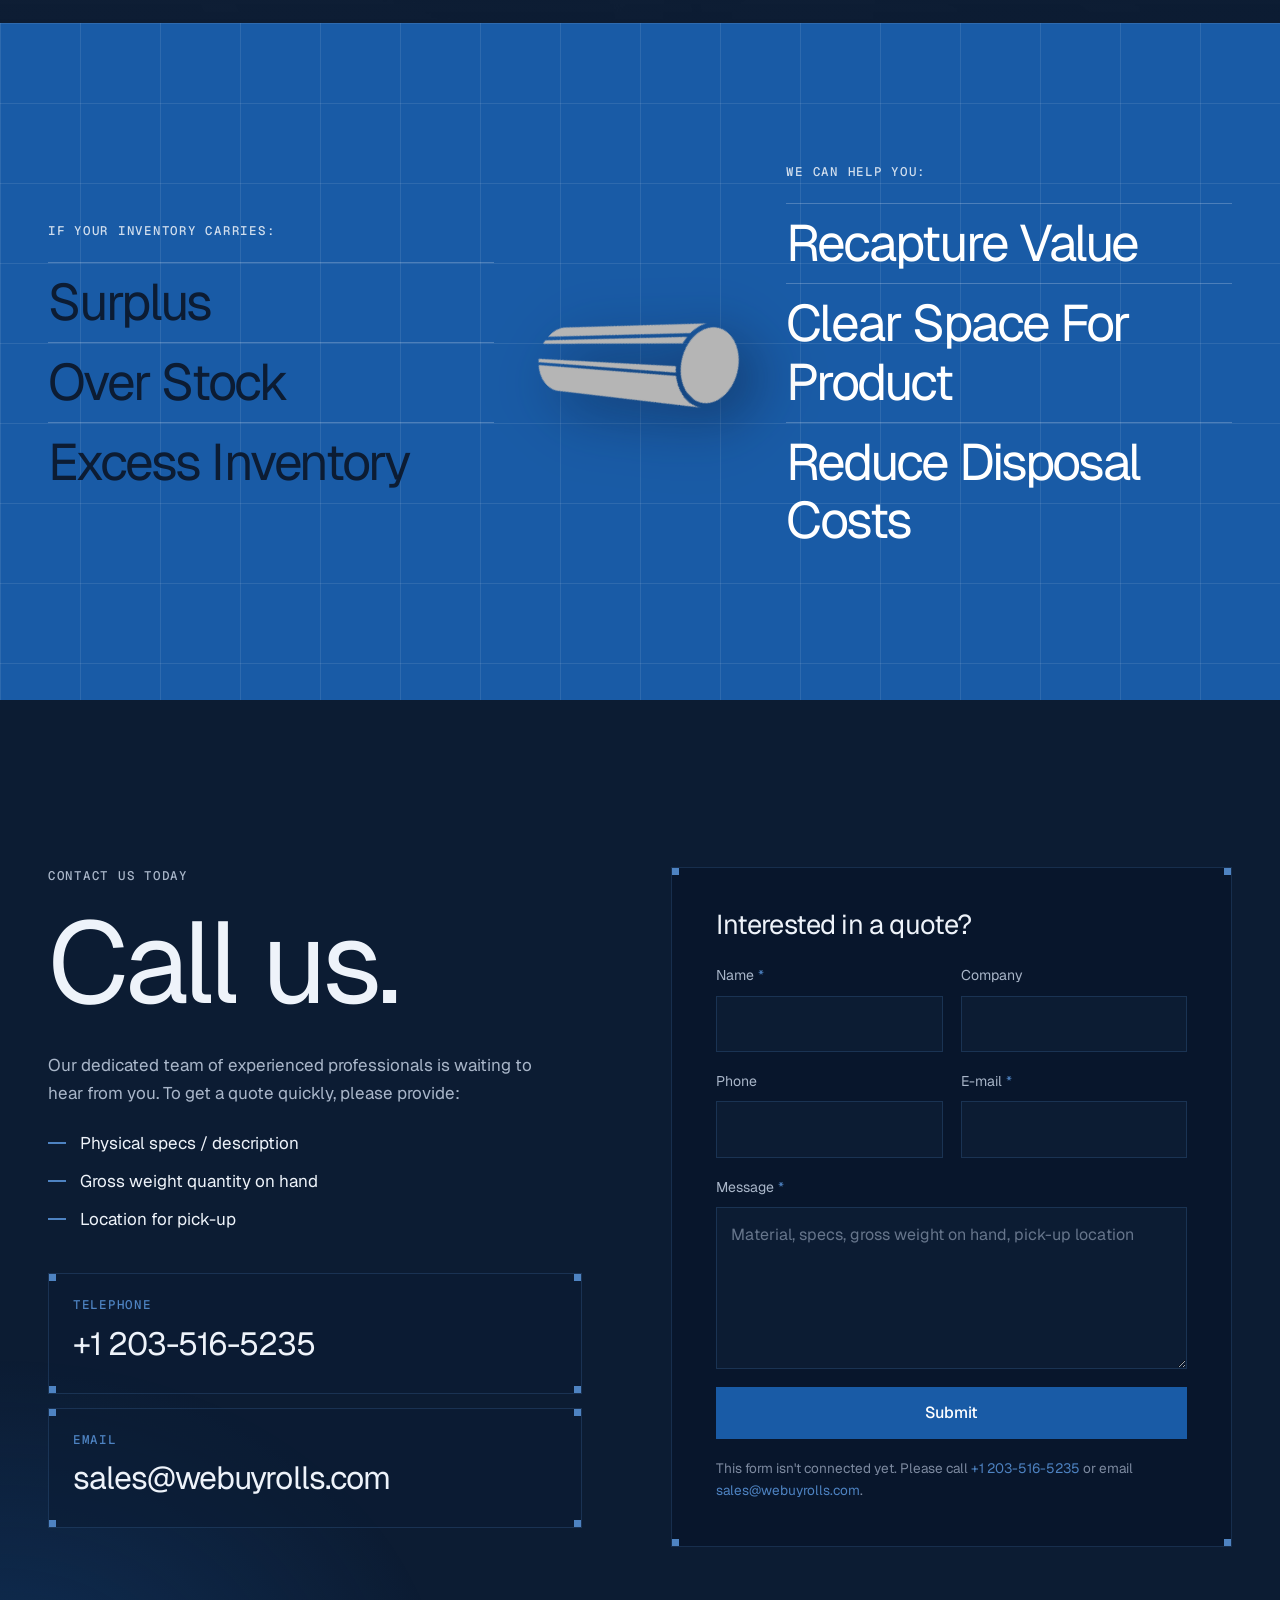
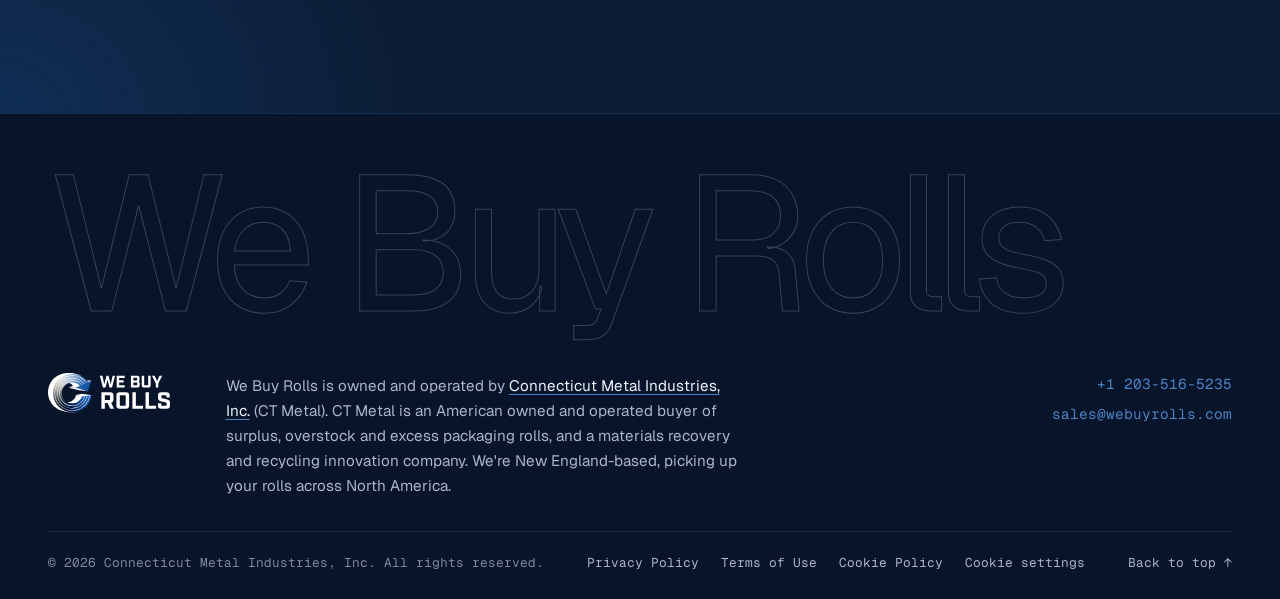
==== commit 4ff0c44a: "Reveal the pitch block at once and drop the inventory strikethrough Block 2 is now a single-screen s" ====
--- a/index.html
+++ b/index.html
@@ -103,7 +103,6 @@
           <li><svg viewBox="0 0 32 32" fill="none" stroke="currentColor" stroke-width="1.5" stroke-linecap="round" stroke-linejoin="round" aria-hidden="true"><rect x="3" y="8" width="26" height="16" rx="1.5"/><circle cx="16" cy="16" r="3.5"/><path d="M7 12v8M25 12v8"/></svg><b>Prompt payment.</b></li>
         </ul>
       </div>
-      <div class="pitch__bar" aria-hidden="true"><i></i></div>
     </div>
   </section>
 
@@ -190,9 +189,9 @@
         <div class="swap__col">
           <p class="tag reveal">If your inventory carries:</p>
           <ul>
-            <li class="reveal"><s>Surplus</s></li>
-            <li class="reveal"><s>Over Stock</s></li>
-            <li class="reveal"><s>Excess Inventory</s></li>
+            <li class="reveal">Surplus</li>
+            <li class="reveal">Over Stock</li>
+            <li class="reveal">Excess Inventory</li>
           </ul>
         </div>
         <div class="swap__arrow reveal" aria-hidden="true"><img src="assets/img/roll.png" alt="" width="1005" height="1016"></div>
--- a/assets/css/site.css
+++ b/assets/css/site.css
@@ -128,8 +128,8 @@
 }
 
 /* 2 · Pitch scroll sequence */
-.pitch { position: relative; height: 420vh; }
-.pitch__stick { position: sticky; top: 0; height: 100svh; display: flex; align-items: center; overflow: hidden; isolation: isolate; }
+.pitch { position: relative; }
+.pitch__stick { position: relative; min-height: 100svh; padding: 120px 0; display: flex; align-items: center; overflow: hidden; isolation: isolate; }
 .pitch__in { width: 100%; }
 .pitch__line { position: relative; margin: 0; font-size: clamp(2.3rem, 7vw, 6.4rem); line-height: 1.05; letter-spacing: -.045em; }
 .pitch__line em { font-style: normal; color: var(--blue-lt); }
@@ -140,13 +140,15 @@
 .pitch__perks li { display: flex; align-items: center; gap: 14px; font-size: clamp(1rem, 1.6vw, 1.3rem); }
 .pitch__perks svg { flex: none; width: 34px; height: 34px; color: var(--blue-lt); }
 .pitch__perks b { font-weight: 400; color: var(--text); }
-.pitch__bar { position: absolute; left: var(--gutter); right: var(--gutter); bottom: 36px; height: 1px; background: var(--line-soft); }
-.pitch__bar i { position: absolute; inset: 0; background: var(--blue-lt); transform-origin: left; transform: scaleX(var(--p, 0)); }
 .js .pitch__line, .js .pitch__perks li { opacity: .08; transform: translateY(40px); filter: blur(6px); transition: opacity .8s var(--ease), transform .8s var(--ease), filter .8s var(--ease); }
 .js .pitch__line.on, .js .pitch__perks.on li { opacity: 1; transform: none; filter: none; }
-.js .pitch__perks.on li:nth-child(2) { transition-delay: .12s; }
-.js .pitch__perks.on li:nth-child(3) { transition-delay: .24s; }
-.js .pitch__perks.on li:nth-child(4) { transition-delay: .36s; }
+/* the whole block reveals at once, with a short cascade down the lines */
+.js .pitch__line[data-step="2"].on { transition-delay: .15s; }
+.js .pitch__line[data-step="3"].on { transition-delay: .3s; }
+.js .pitch__perks.on li { transition-delay: .45s; }
+.js .pitch__perks.on li:nth-child(2) { transition-delay: .55s; }
+.js .pitch__perks.on li:nth-child(3) { transition-delay: .65s; }
+.js .pitch__perks.on li:nth-child(4) { transition-delay: .75s; }
 @media (max-width: 900px) { .pitch__perks { grid-template-columns: 1fr 1fr; } }
 @media (max-width: 420px) { .pitch__perks { grid-template-columns: 1fr; gap: 14px; } }
 
@@ -233,9 +235,6 @@
 .swap__grid { display: grid; grid-template-columns: 1fr auto 1fr; align-items: center; gap: clamp(24px, 5vw, 72px); }
 .swap__col li { font-size: clamp(1.8rem, 4vw, 3.4rem); line-height: 1.15; letter-spacing: -.04em; padding: 10px 0; border-top: 1px solid rgba(255,255,255,.22); }
 .swap__col:not(.swap__col--to) li { color: var(--navy); }
-.swap__col s { text-decoration: none; position: relative; }
-.swap__col s::after { content: ""; position: absolute; left: -2px; right: -2px; top: 55%; height: 2px; background: var(--navy); transform: scaleX(0); transform-origin: left; transition: transform .9s var(--ease) .6s; }
-.swap__col li.in s::after { transform: scaleX(1); }
 .swap__col--to li { color: #fff; }
 .swap__arrow img { height: clamp(110px, 13vw, 180px); width: auto; rotate: -45deg; filter: brightness(1.35) drop-shadow(0 20px 30px rgba(8,20,42,.5)); }
 .js .swap__arrow.reveal { transform: translateX(-60px); }
@@ -311,8 +310,6 @@
   *, *::before, *::after { animation: none !important; transition: none !important; }
   .js .reveal, .js .pitch__line, .js .pitch__perks li { opacity: 1; transform: none; filter: none; }
   .split .w > span { transform: none; }
-  .pitch { height: auto; }
-  .pitch__stick { position: relative; height: auto; padding: 120px 0; }
   .bg img { transform: none; }
 }
 
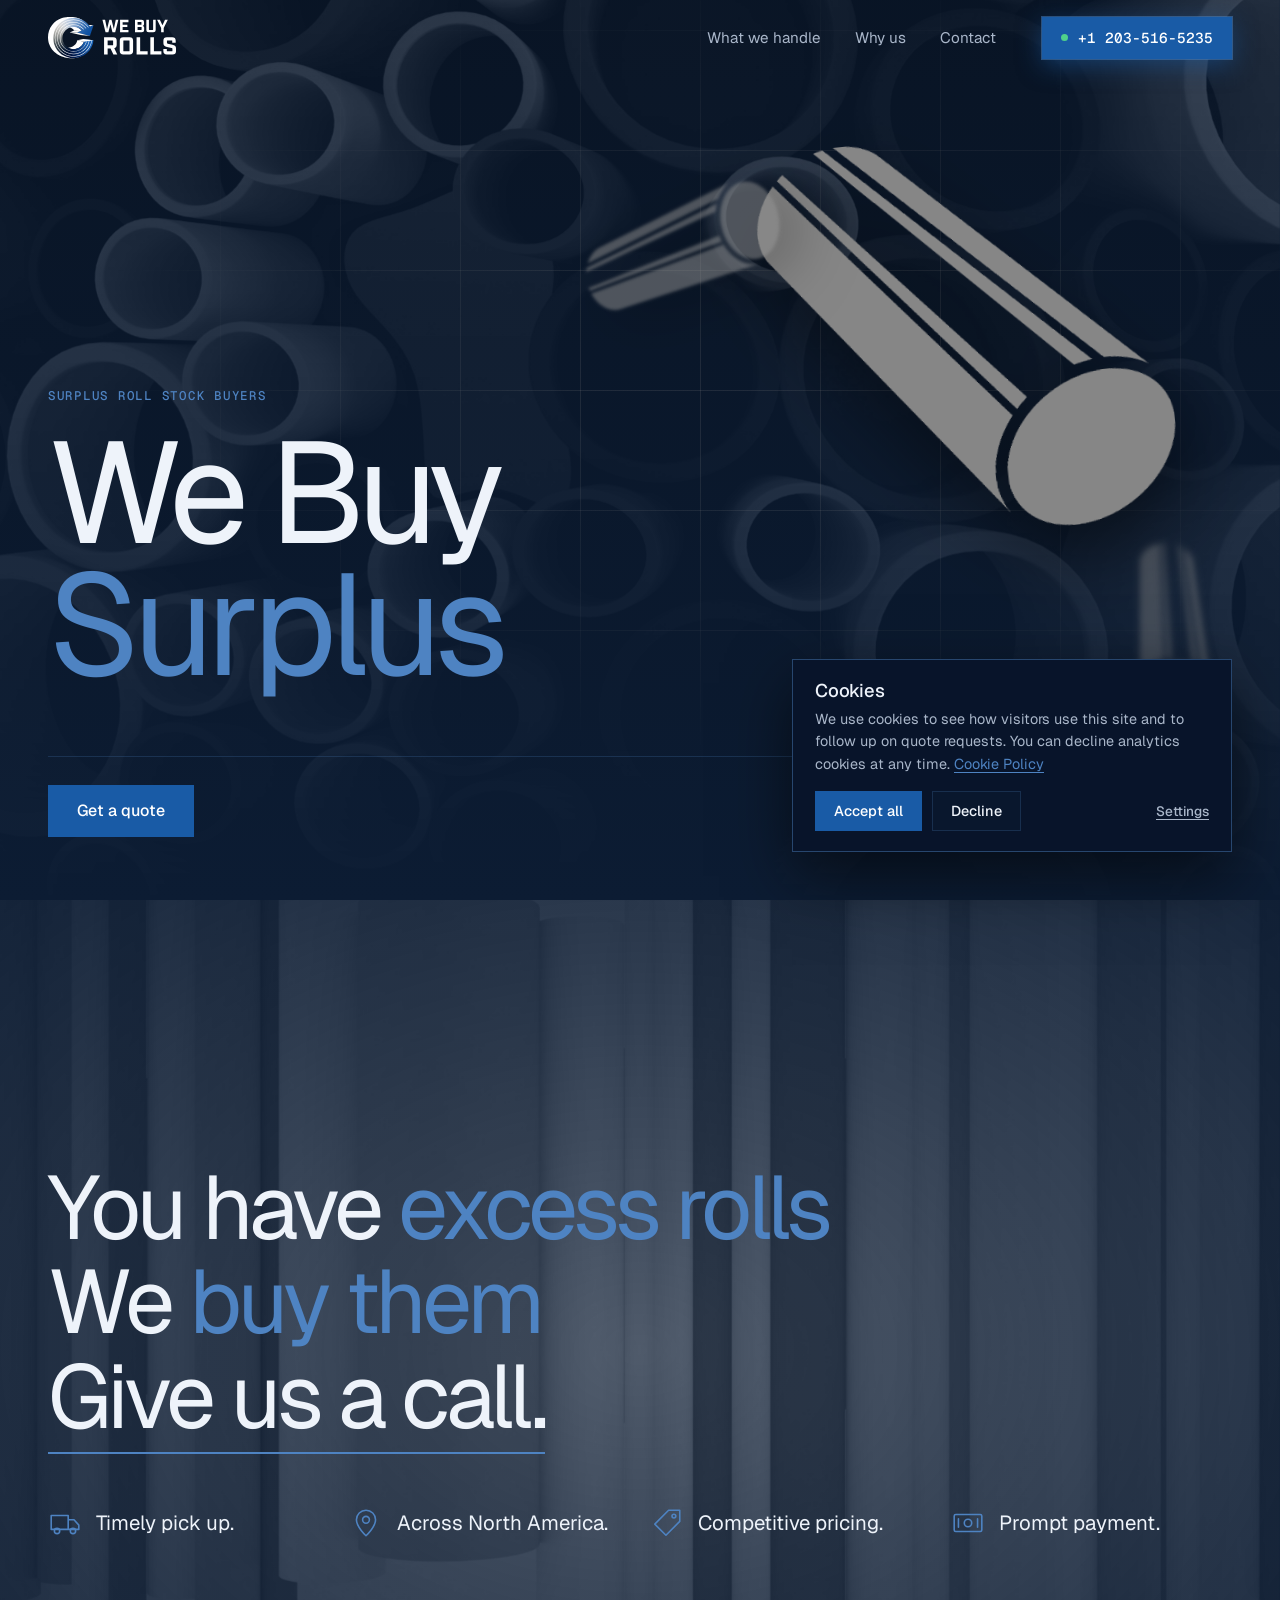
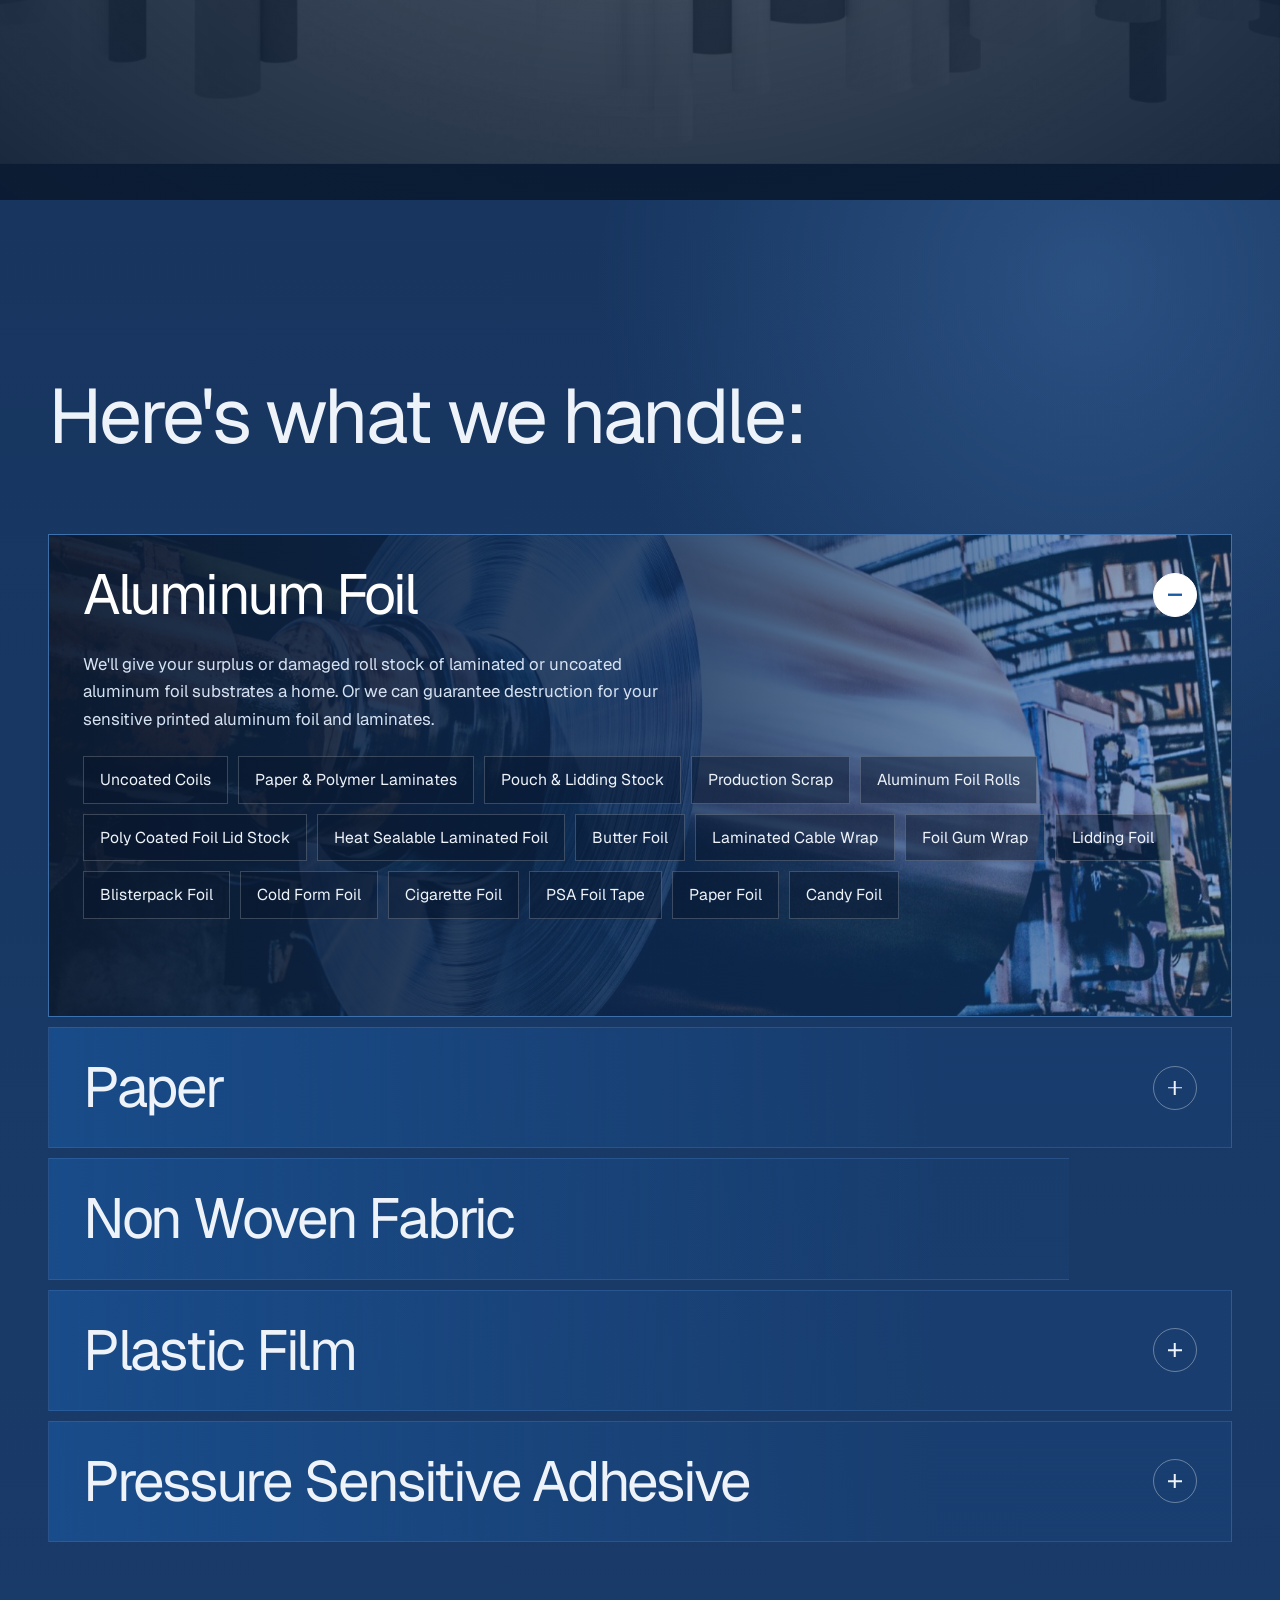
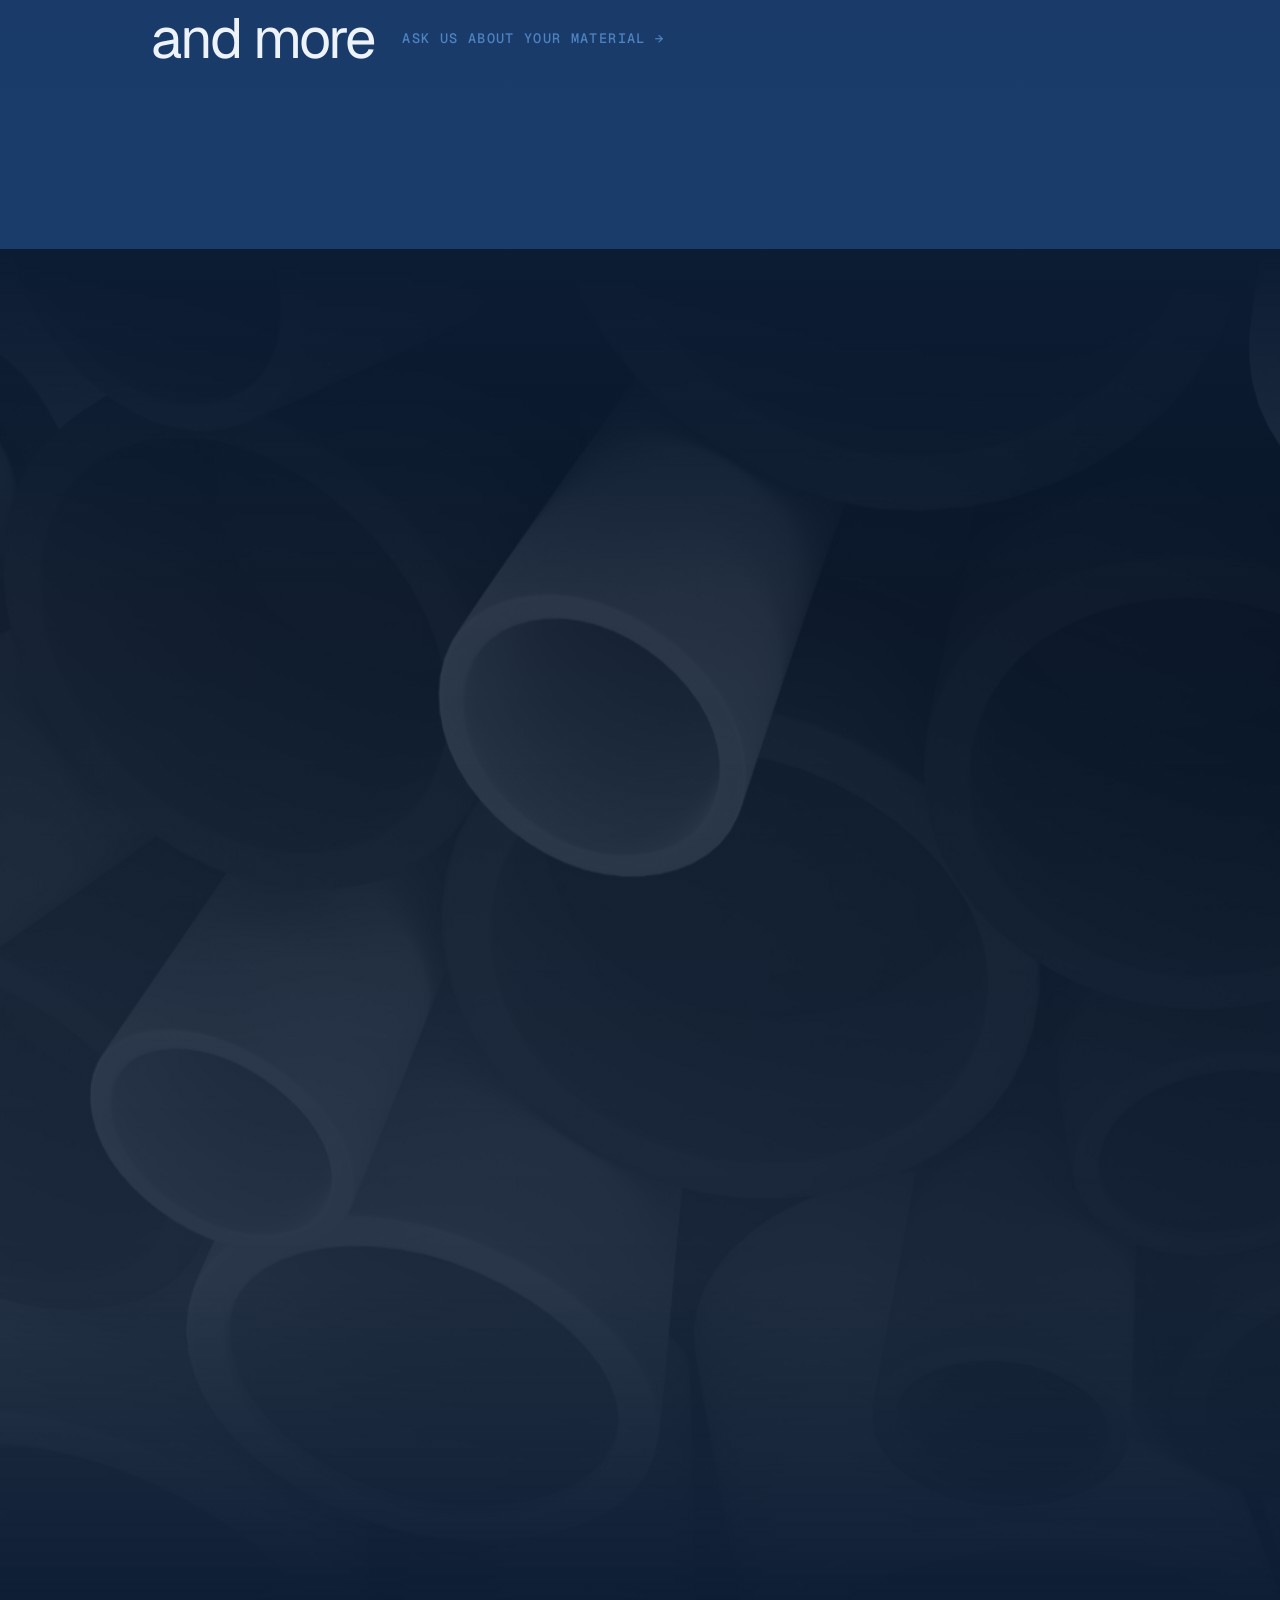
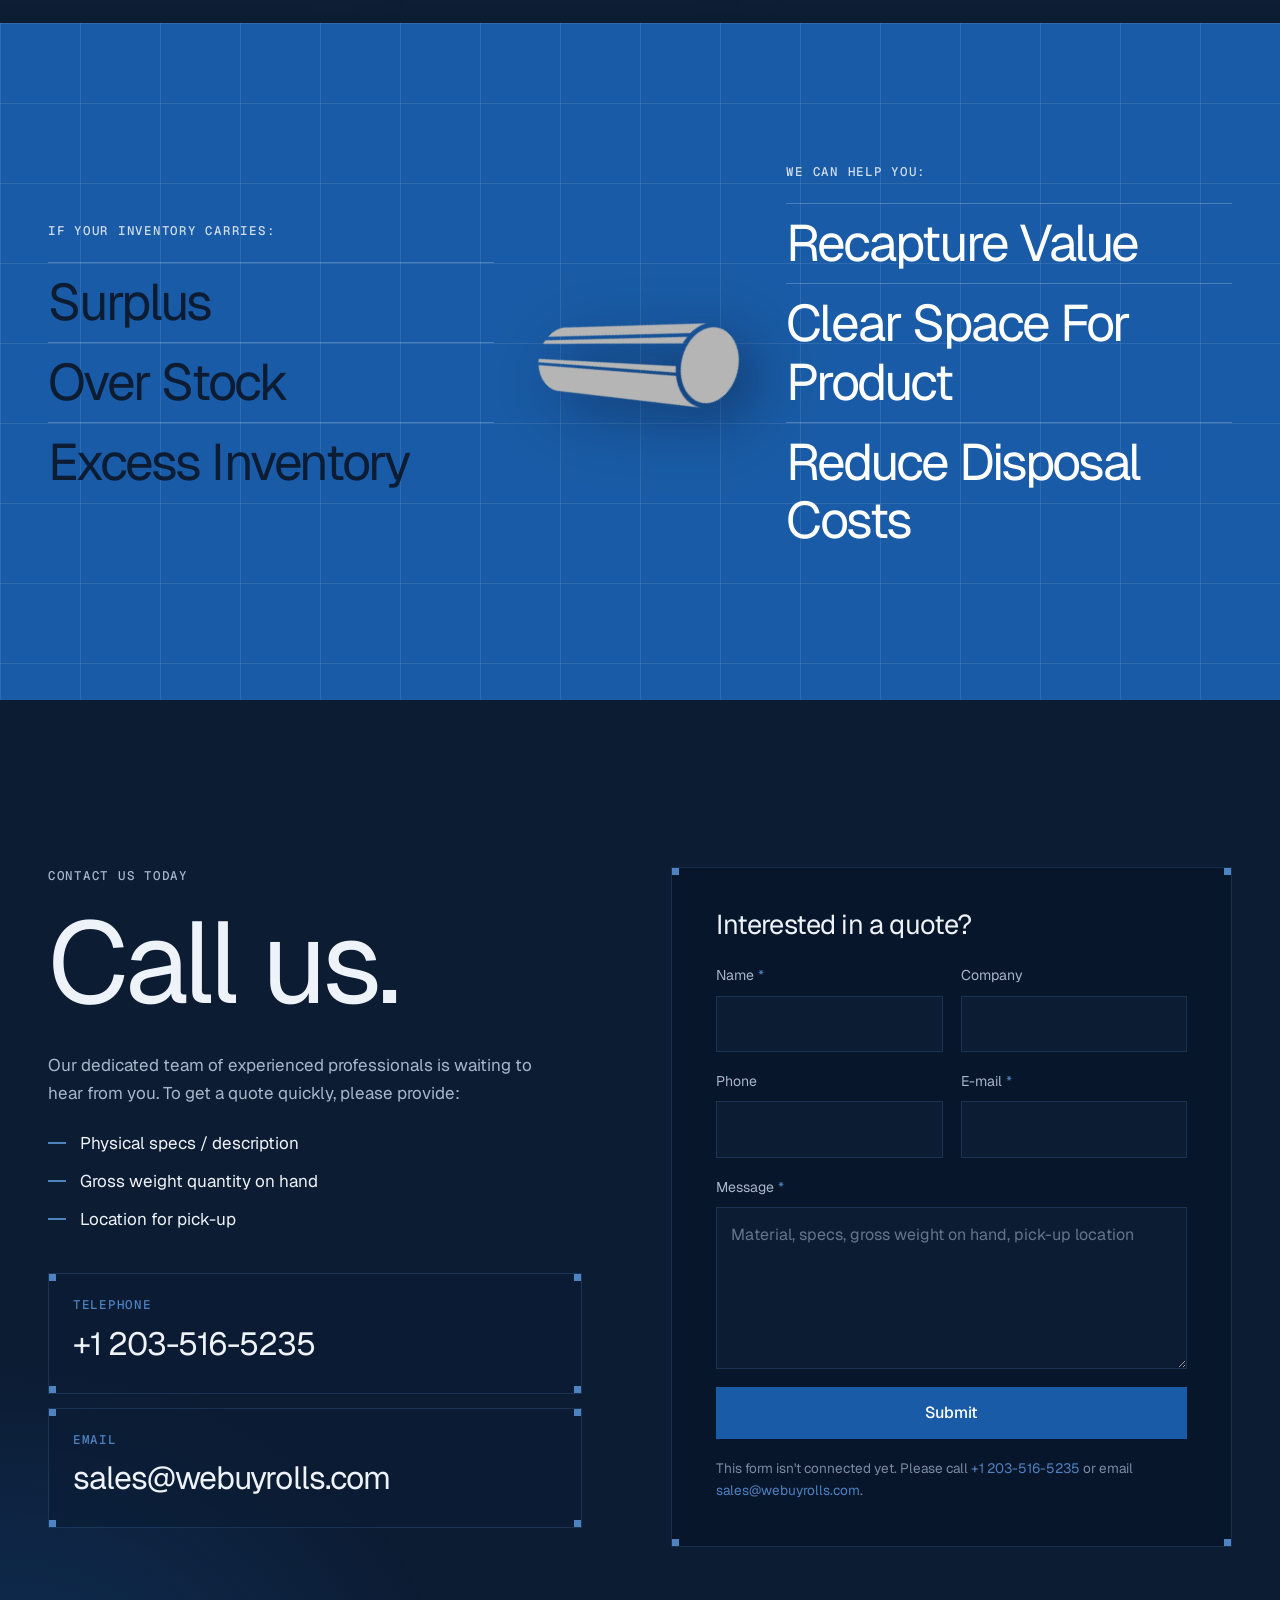
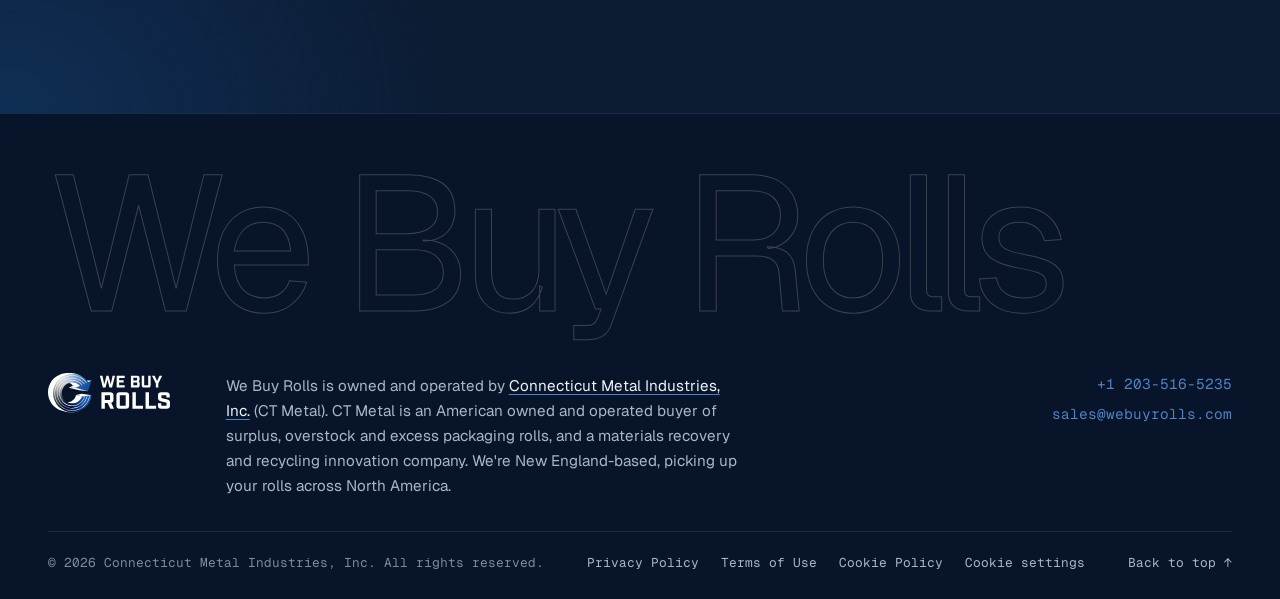
==== commit 28d6d87d: "Give each material page its own title, description and sharing card Material pages get search-friend" ====
--- a/index.html
+++ b/index.html
@@ -7,10 +7,11 @@
 <meta name="theme-color" content="#0C1C33">
 <title>WeBuyRolls.com | Surplus Roll Stock Buyers</title>
 <link rel="canonical" href="https://www.webuyrolls.com/">
-<meta name="description" content="American owned buyers of surplus, overstock and excess packaging rolls for more than 35 years. Aluminum foil, paper, plastic film, metallized, nonwoven fabric and PSA materials. Pick-up across North America.">
+<meta name="description" content="American owned buyers of surplus and excess packaging rolls for 35+ years: aluminum foil, paper, plastic film, non-woven and PSA. Pick-up across North America.">
 <!-- Social sharing card -->
 <meta property="og:type" content="website">
 <meta property="og:site_name" content="We Buy Rolls">
+<meta property="og:locale" content="en_US">
 <meta property="og:title" content="We Buy Rolls | Surplus Roll Stock Buyers">
 <meta property="og:description" content="American owned buyers of surplus, overstock and excess packaging rolls for more than 35 years. Pick-up across North America.">
 <meta property="og:url" content="https://www.webuyrolls.com/">
--- a/assets/css/site.css
+++ b/assets/css/site.css
@@ -237,6 +237,7 @@
 .swap__col:not(.swap__col--to) li { color: var(--navy); }
 .swap__col--to li { color: #fff; }
 .swap__arrow img { height: clamp(110px, 13vw, 180px); width: auto; rotate: -45deg; filter: brightness(1.35) drop-shadow(0 20px 30px rgba(8,20,42,.5)); }
+.js .swap .reveal { transition-duration: .6s; }
 .js .swap__arrow.reveal { transform: translateX(-60px); }
 .js .swap__arrow.reveal.in { transform: none; }
 @media (max-width: 820px) {
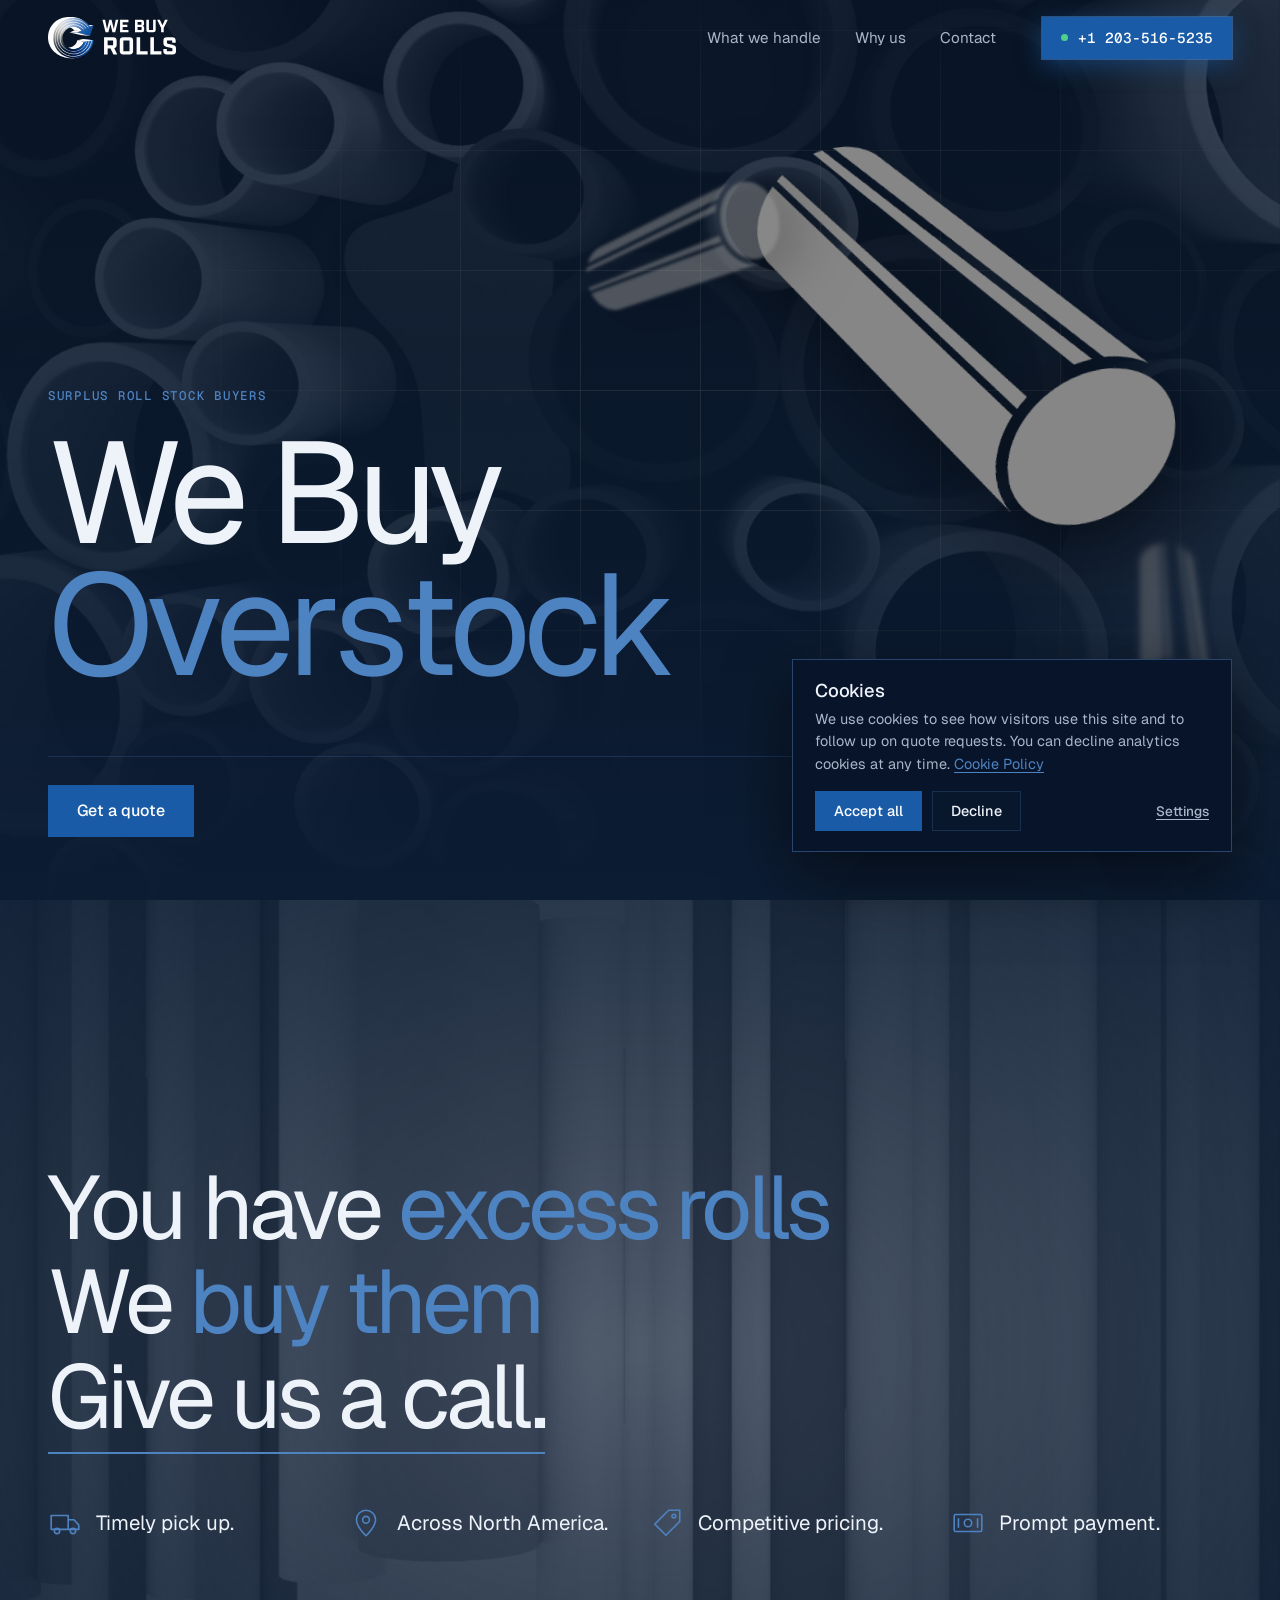
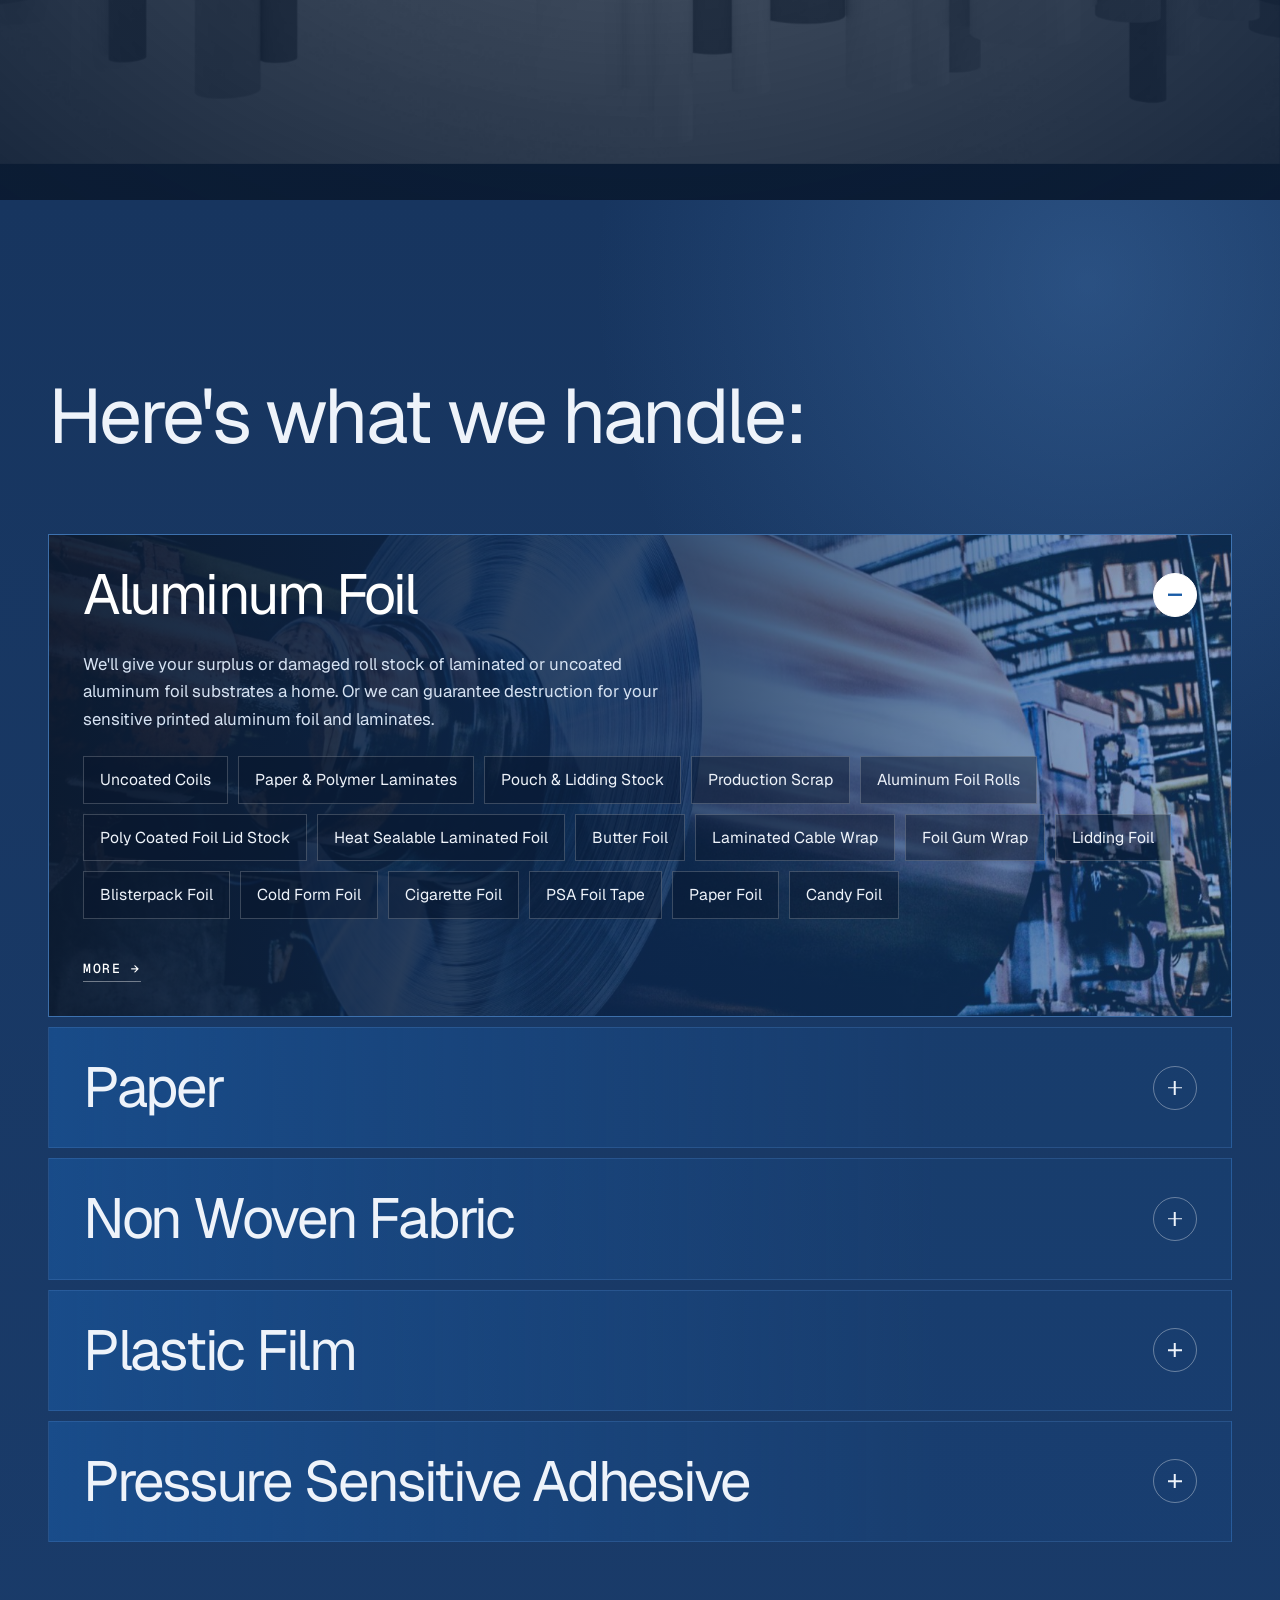
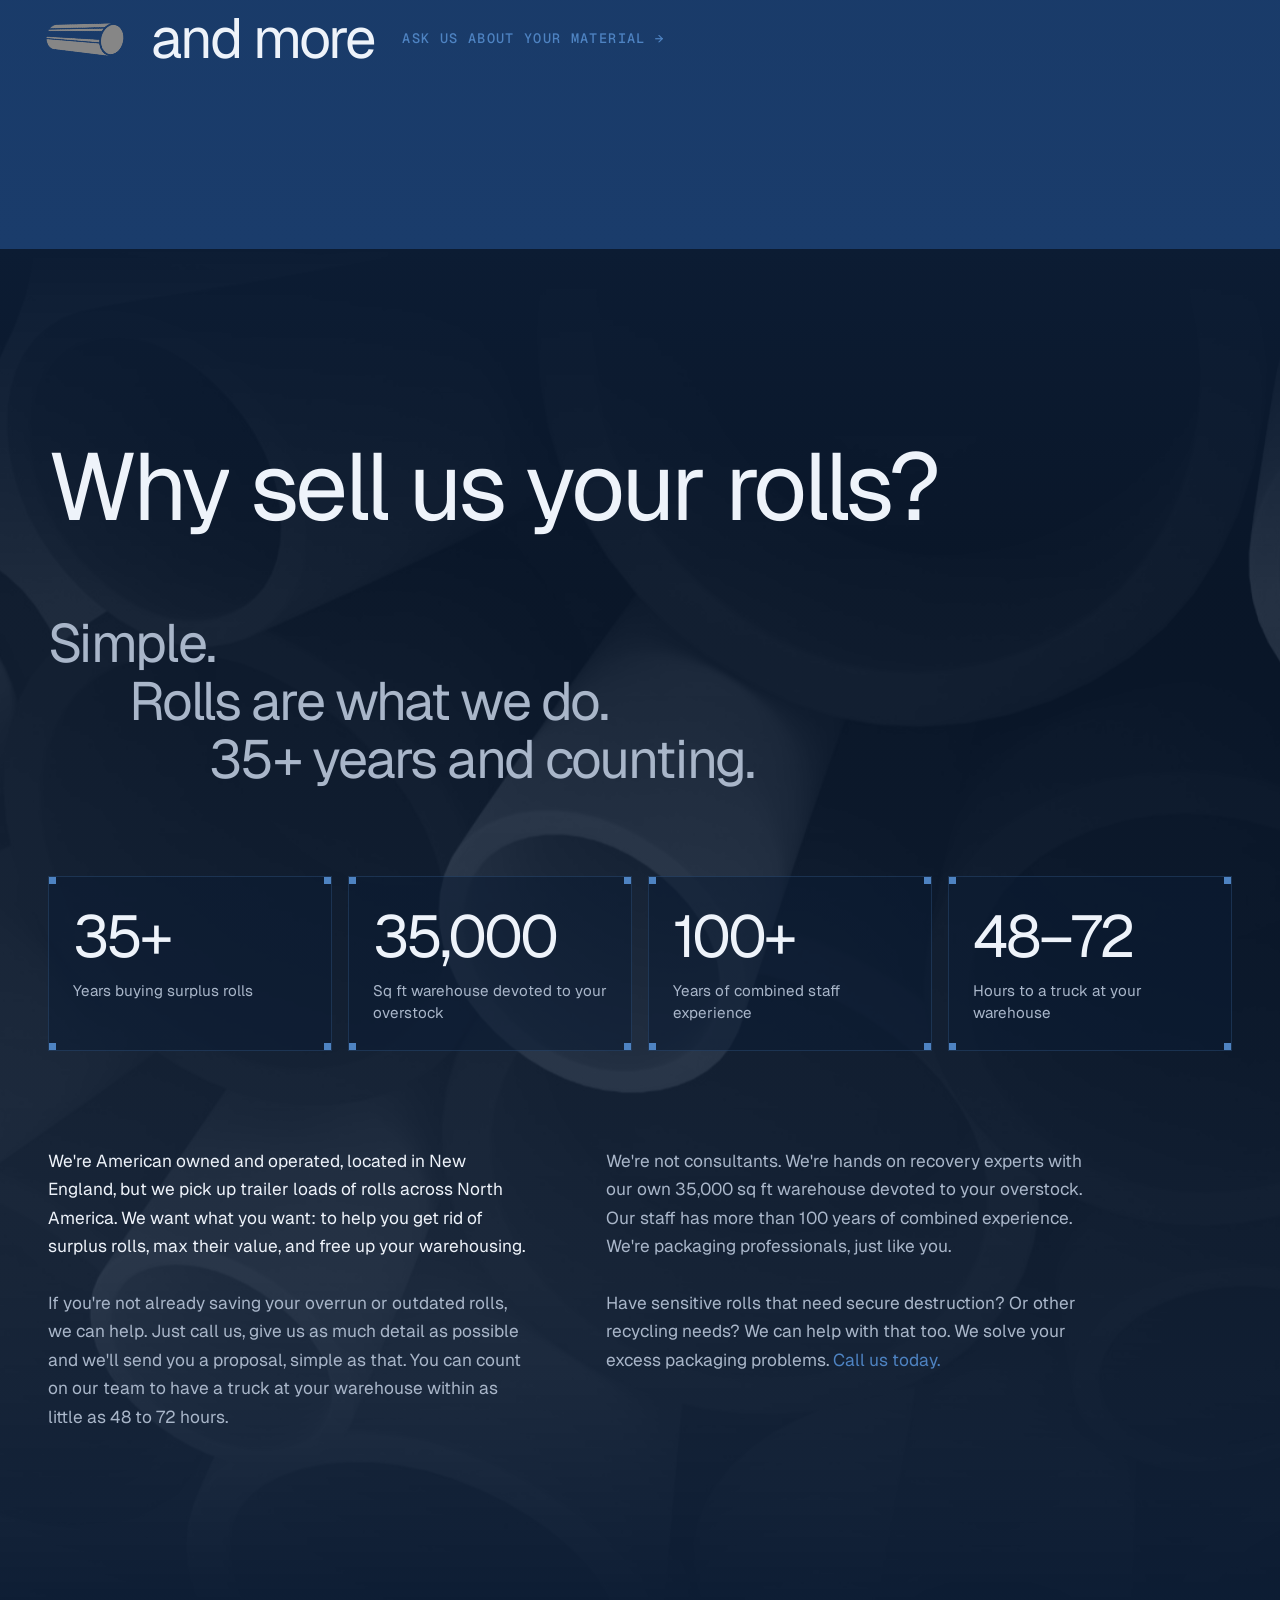
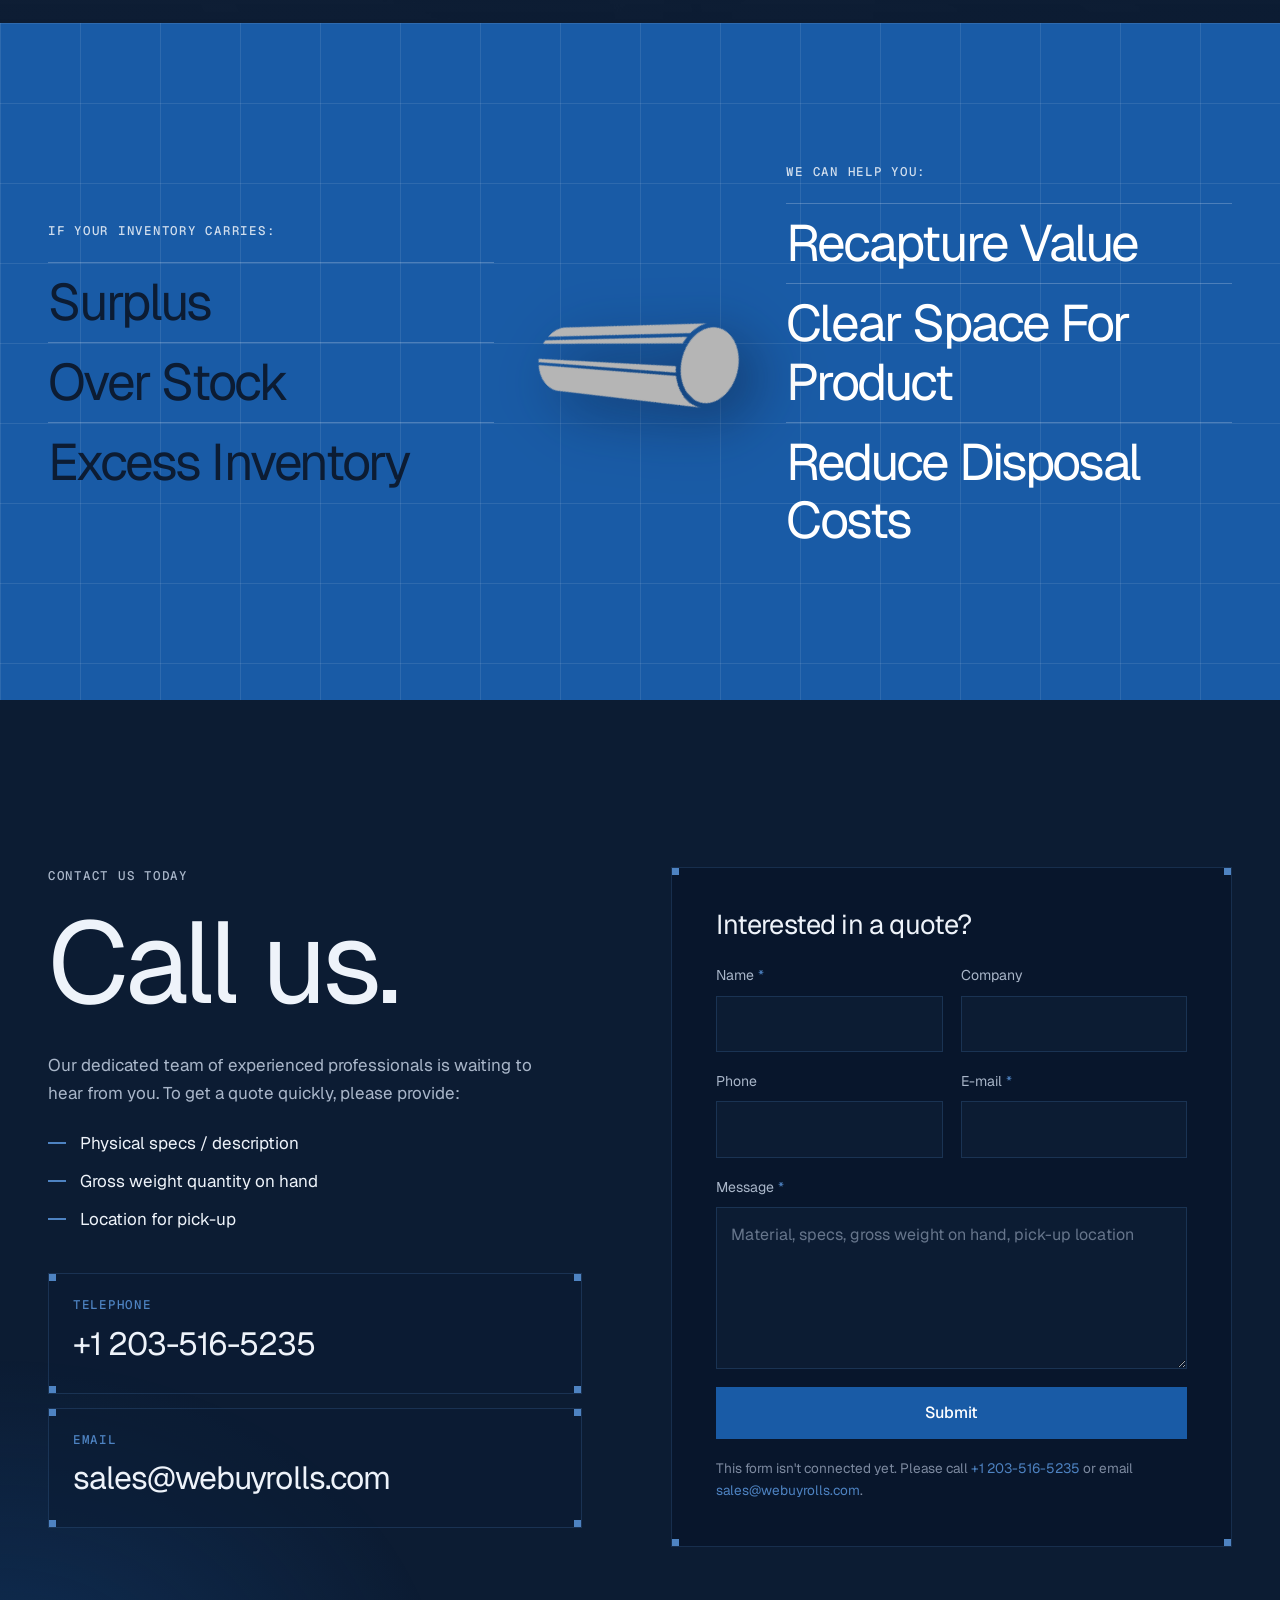
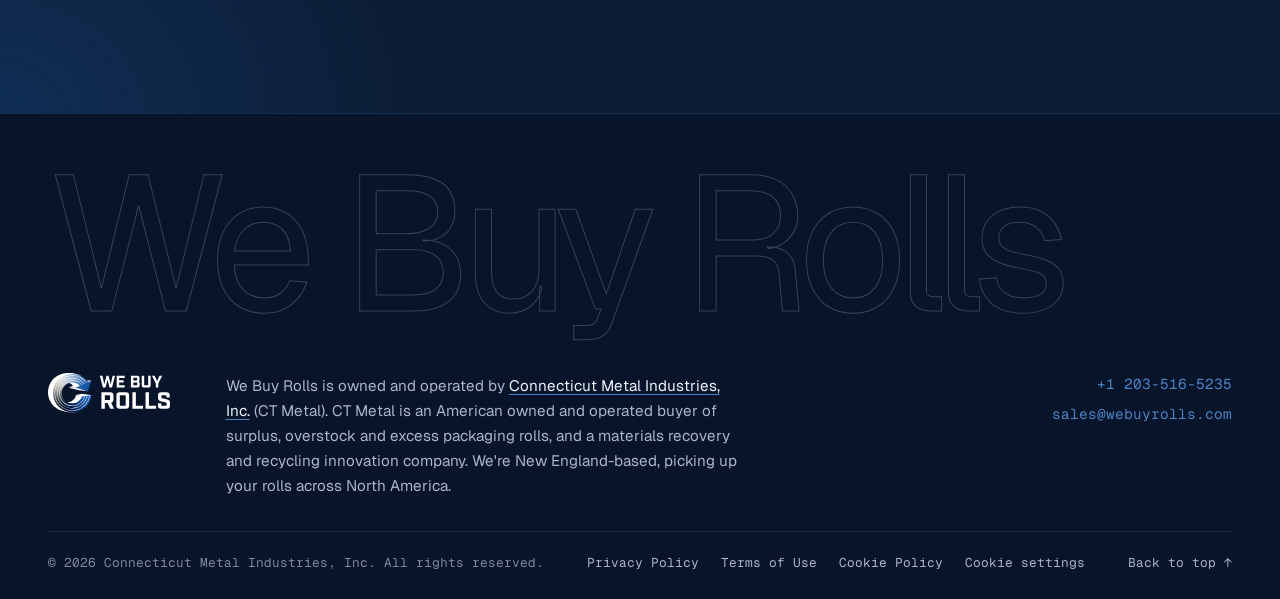
==== commit 14e2f0ef: "Add Google Tag Manager with consent mode Every page loads GTM container GTM-TRG838CQ (which runs GA4" ====
--- a/index.html
+++ b/index.html
@@ -34,11 +34,20 @@
 <script type="application/ld+json">{"@context": "https://schema.org", "@type": "Organization", "name": "We Buy Rolls", "url": "https://www.webuyrolls.com/", "logo": "https://www.webuyrolls.com/assets/img/og-card.png", "email": "sales@webuyrolls.com", "telephone": "+1-203-516-5235", "description": "American owned buyers of surplus, overstock and excess packaging rolls, picking up across North America.", "areaServed": [{"@type": "Country", "name": "United States"}, {"@type": "Country", "name": "Canada"}, {"@type": "Country", "name": "Mexico"}], "contactPoint": {"@type": "ContactPoint", "contactType": "sales", "telephone": "+1-203-516-5235", "email": "sales@webuyrolls.com", "areaServed": ["US", "CA", "MX"]}, "parentOrganization": {"@type": "Organization", "name": "Connecticut Metal Industries, Inc.", "url": "https://ctmetal.com"}}</script>
 <!-- Cookie consent: runs before tracking so a visitor who declined is opted out -->
 <script src="assets/js/consent.js"></script>
+<!-- Google Tag Manager (GTM-TRG838CQ runs Google Analytics 4) -->
+<script>(function(w,d,s,l,i){w[l]=w[l]||[];w[l].push({'gtm.start':
+new Date().getTime(),event:'gtm.js'});var f=d.getElementsByTagName(s)[0],
+j=d.createElement(s),dl=l!='dataLayer'?'&l='+l:'';j.async=true;j.src=
+'https://www.googletagmanager.com/gtm.js?id='+i+dl;f.parentNode.insertBefore(j,f);})(window,document,'script','dataLayer','GTM-TRG838CQ');</script>
+<!-- End Google Tag Manager -->
 <!-- Start of HubSpot Embed Code -->
 <script type="text/javascript" id="hs-script-loader" async defer src="//js-na3.hs-scripts.com/343635070.js"></script>
 <!-- End of HubSpot Embed Code -->
 </head>
 <body>
+<!-- Google Tag Manager (noscript) -->
+<noscript><iframe src="https://www.googletagmanager.com/ns.html?id=GTM-TRG838CQ" height="0" width="0" style="display:none;visibility:hidden"></iframe></noscript>
+<!-- End Google Tag Manager (noscript) -->
 <a class="skip" href="#main">Skip to main content</a>
 
 <header class="top" id="top">
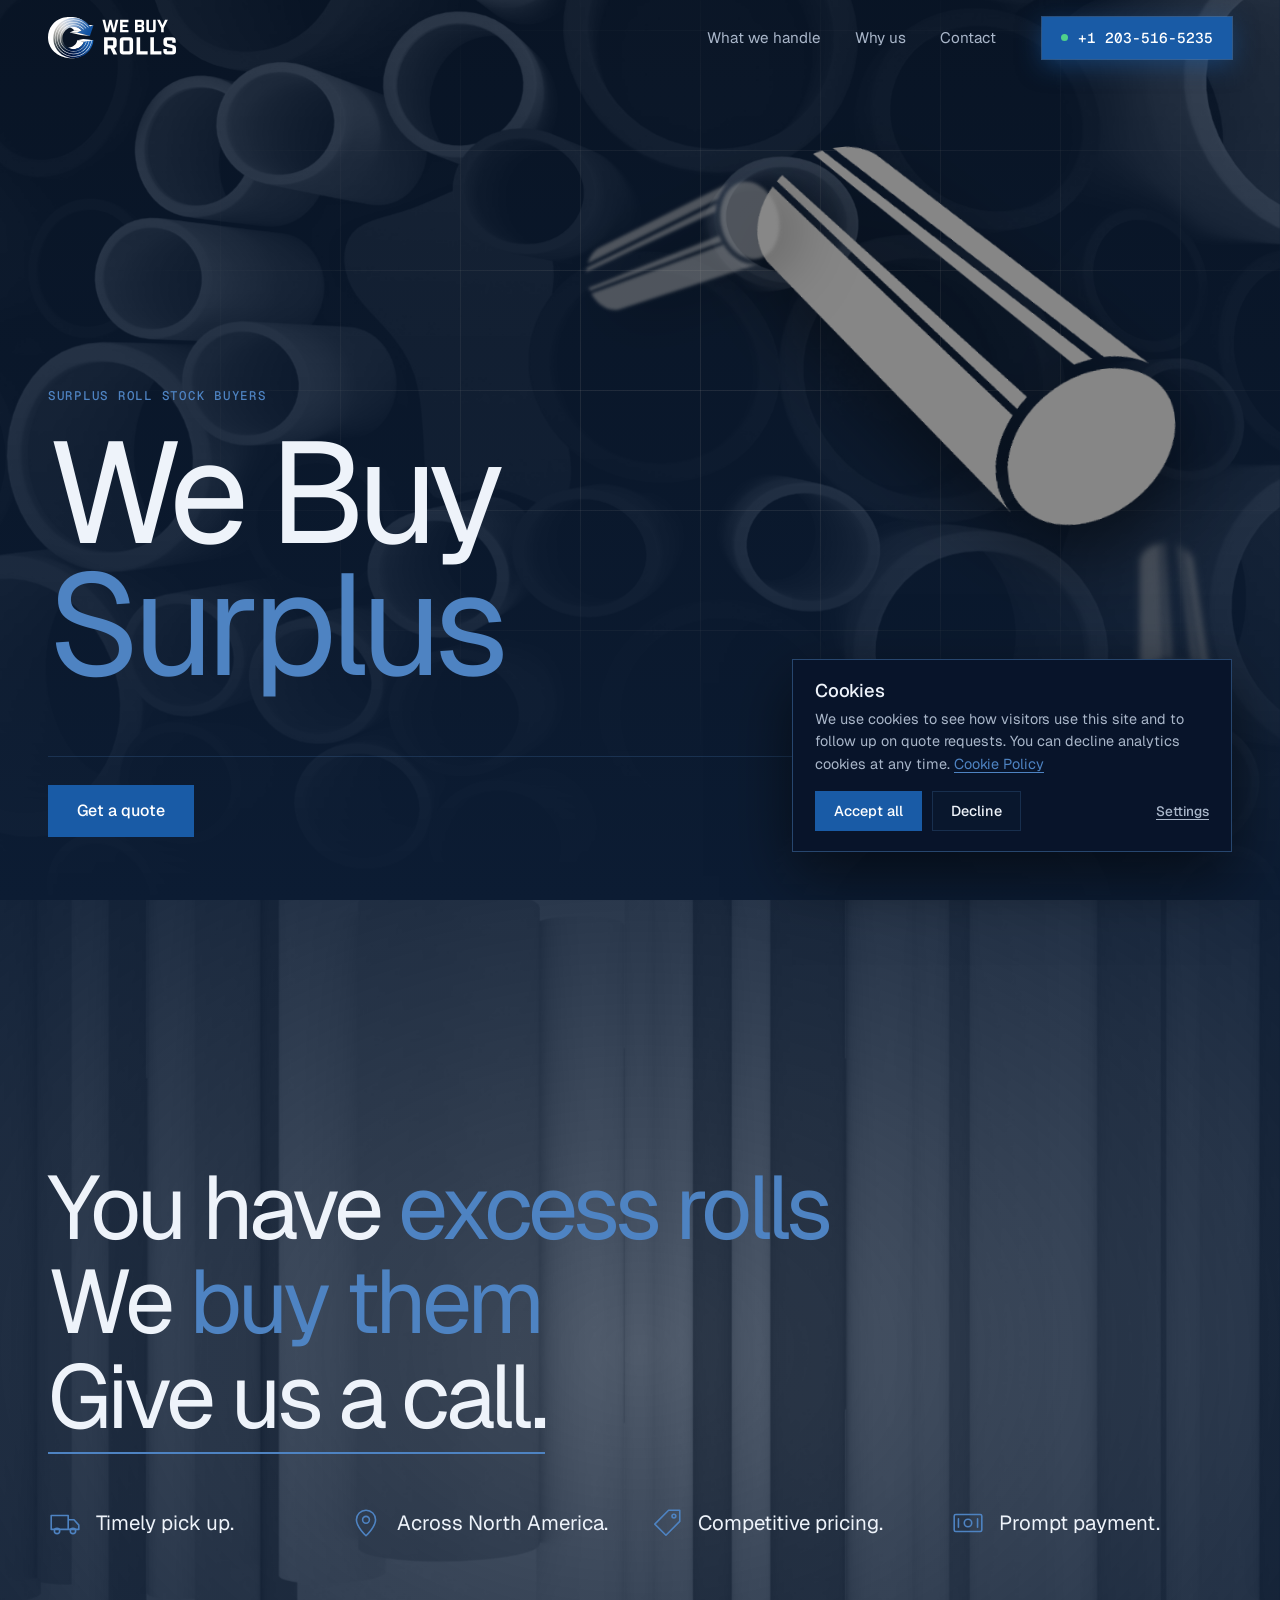
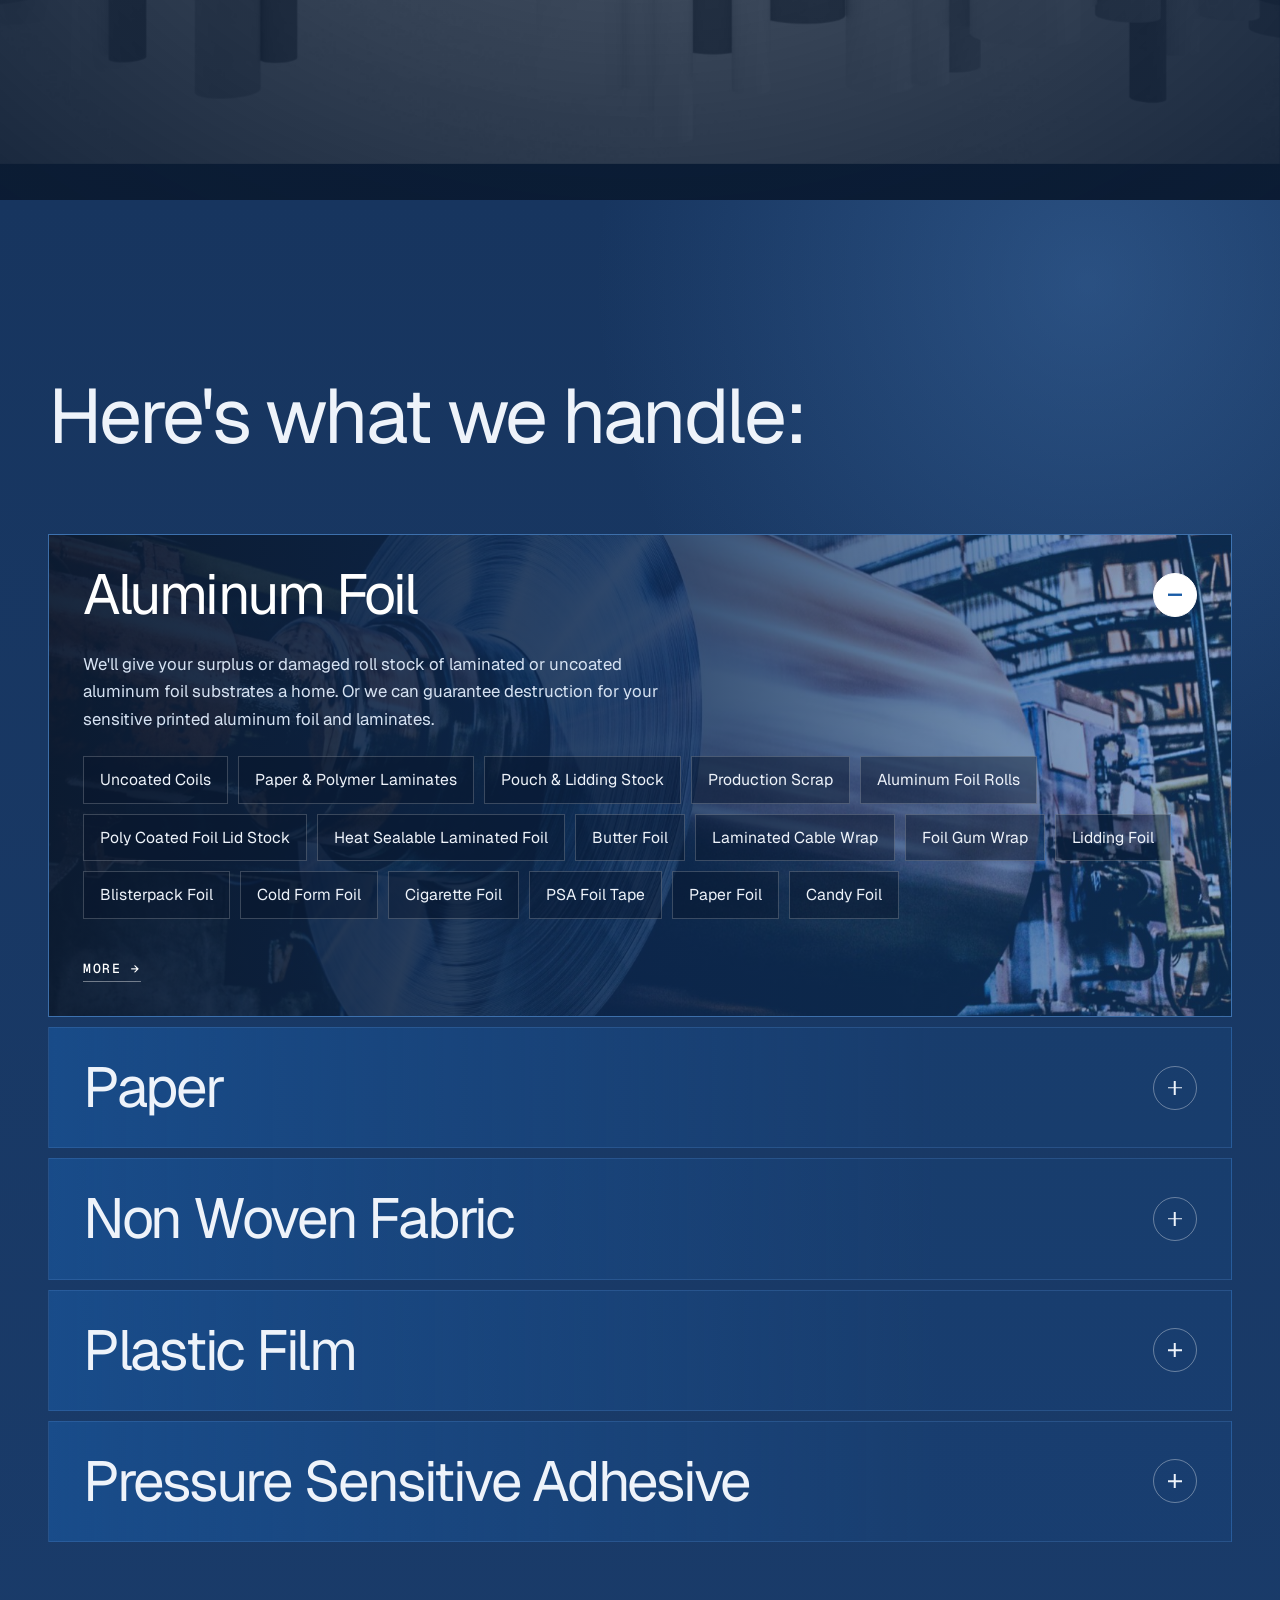
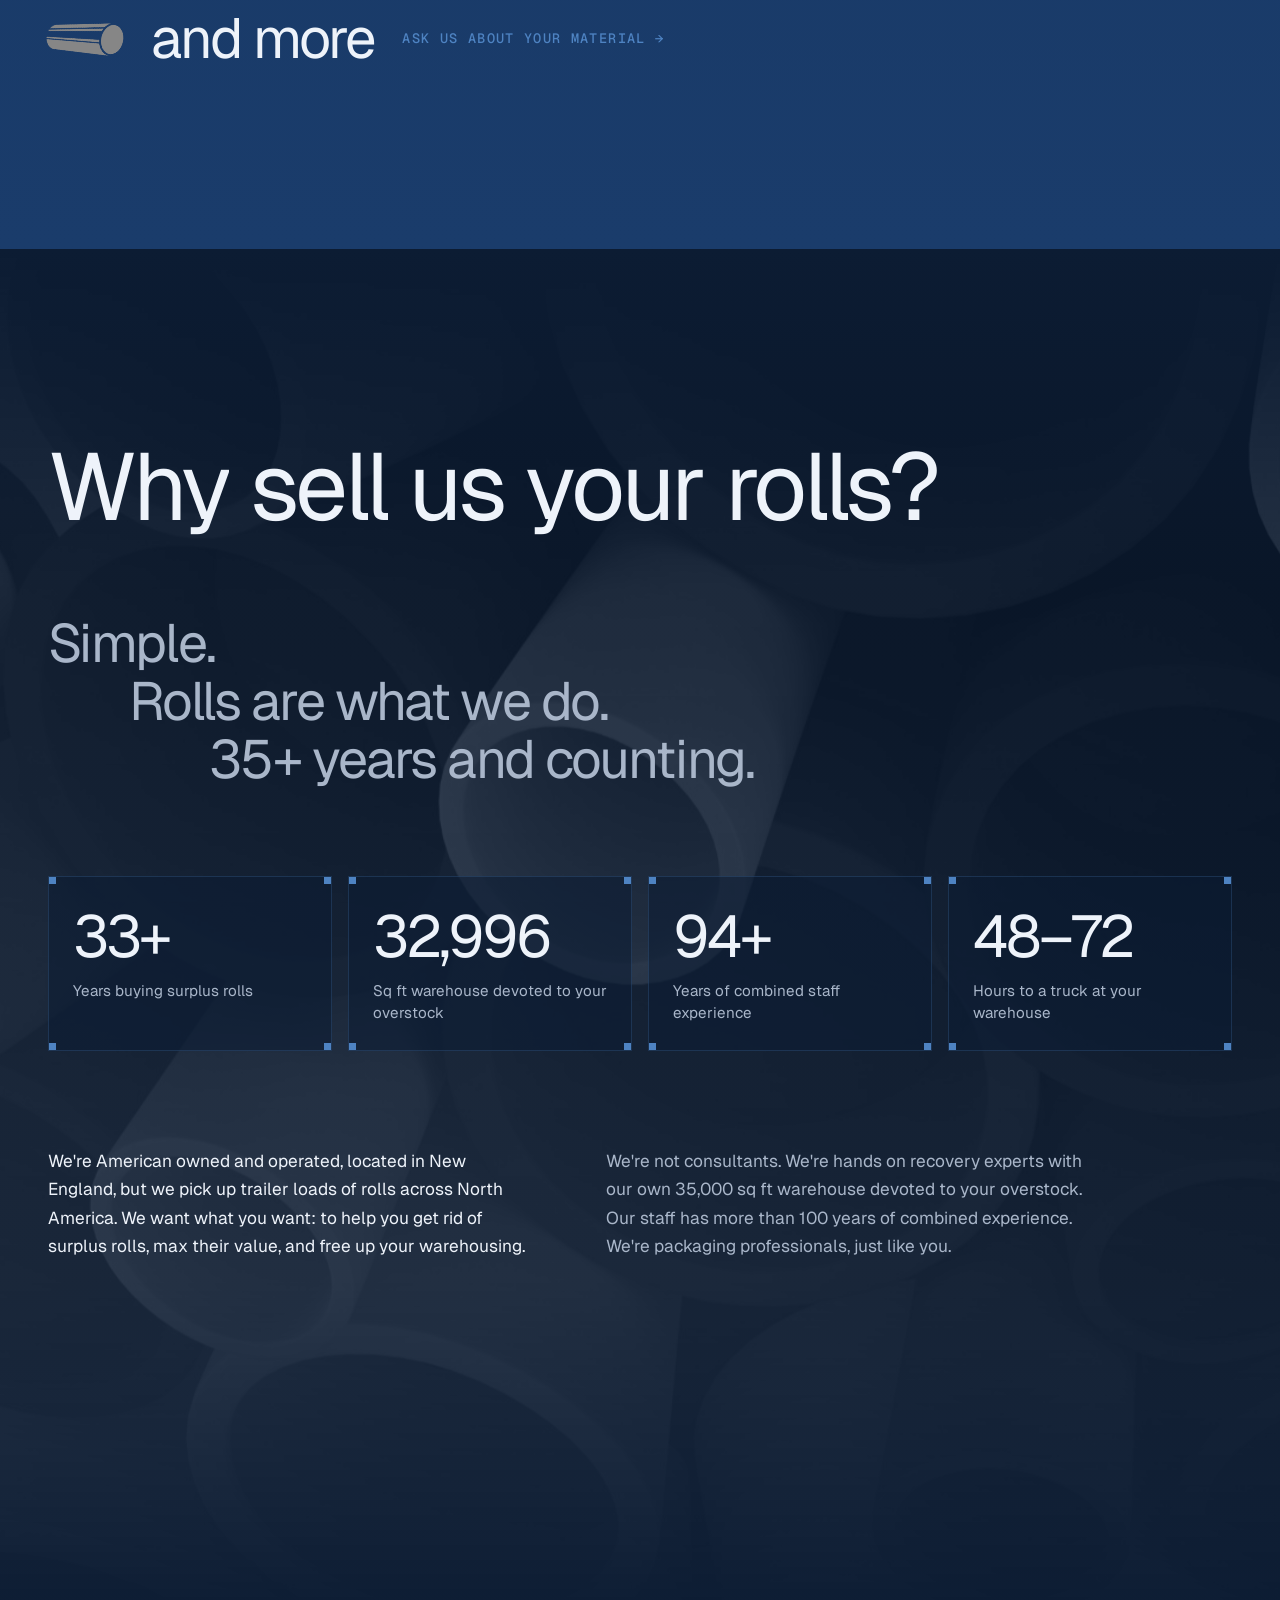
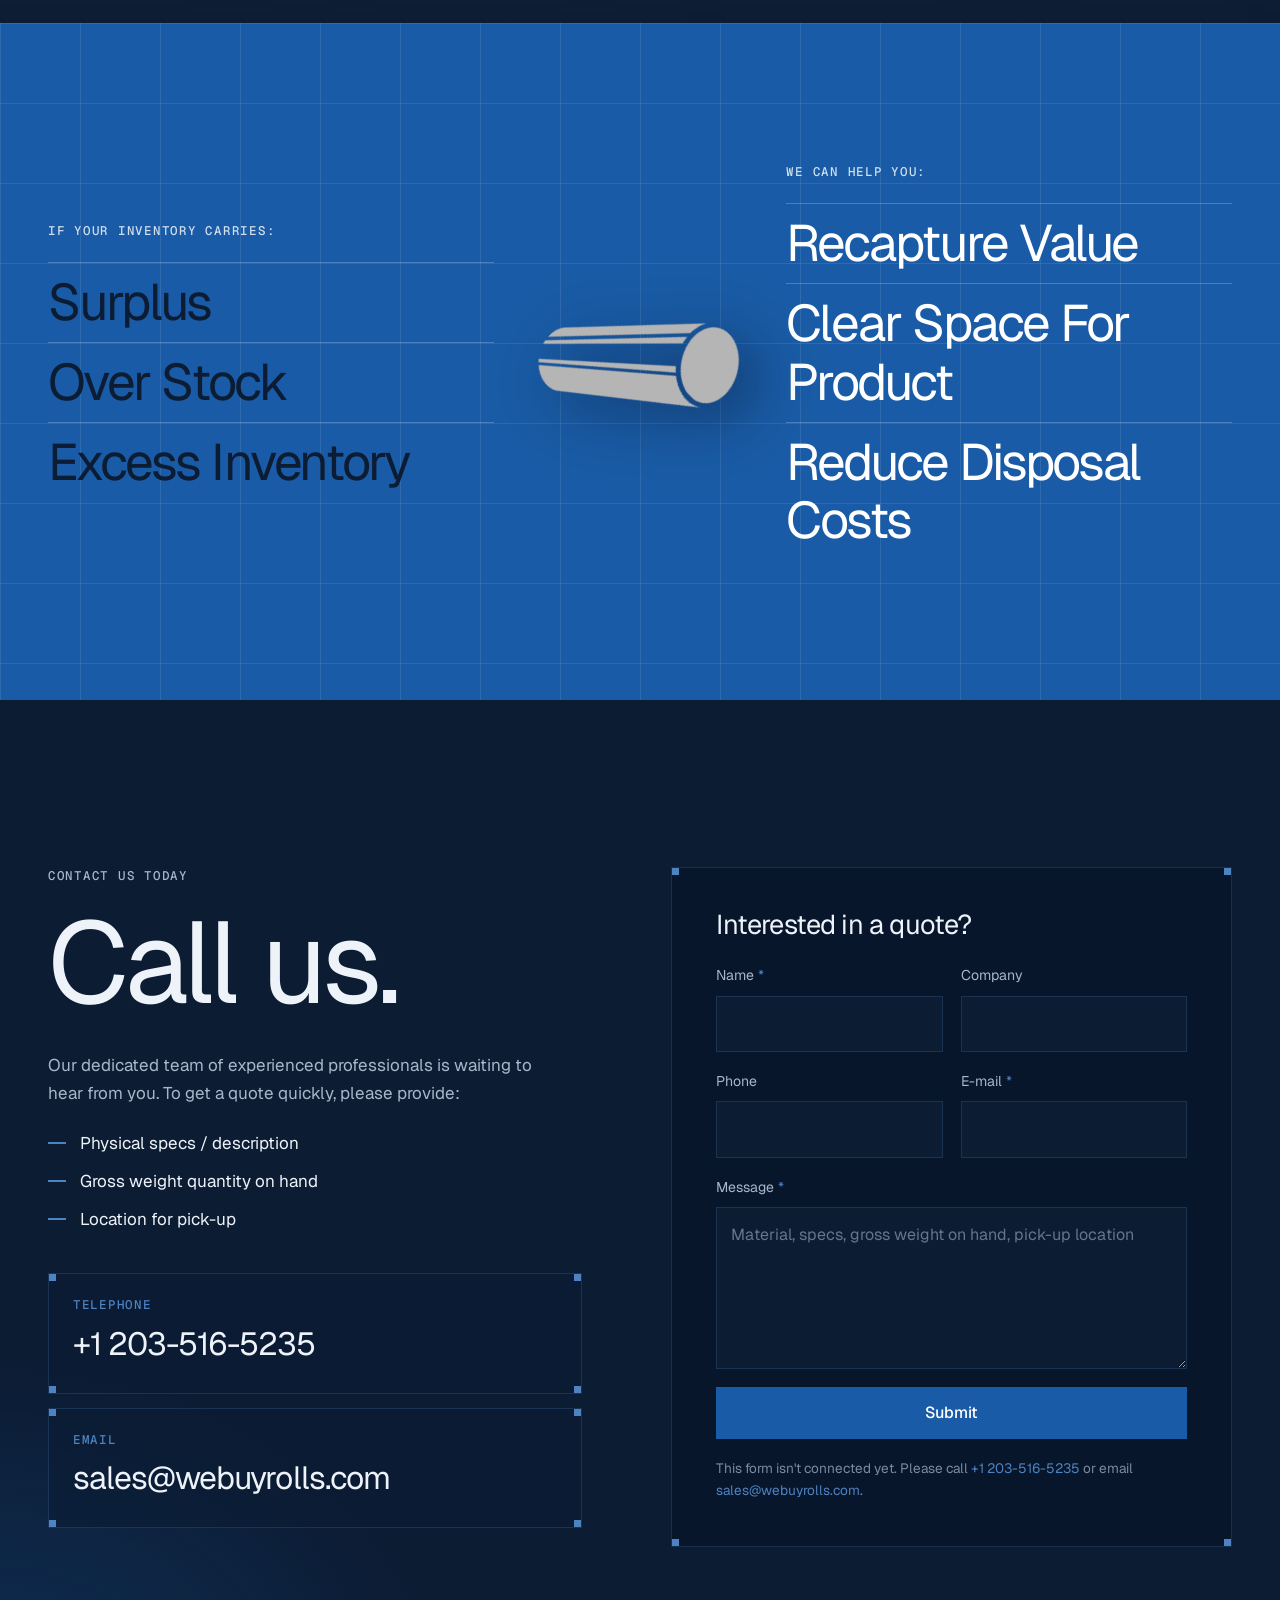
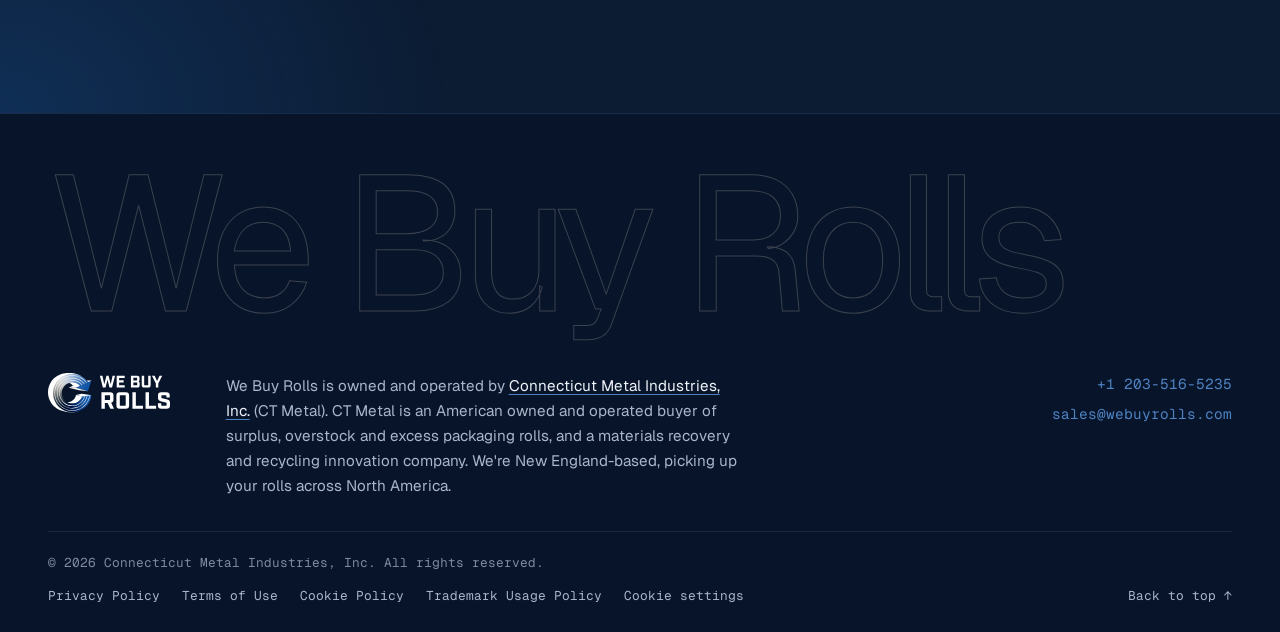
==== commit 149f7c5d: "Add placeholder policy pages and Microsoft Clarity Privacy Policy, Terms of Use and Trademark Usage " ====
--- a/index.html
+++ b/index.html
@@ -40,6 +40,15 @@
 j=d.createElement(s),dl=l!='dataLayer'?'&l='+l:'';j.async=true;j.src=
 'https://www.googletagmanager.com/gtm.js?id='+i+dl;f.parentNode.insertBefore(j,f);})(window,document,'script','dataLayer','GTM-TRG838CQ');</script>
 <!-- End Google Tag Manager -->
+<!-- Microsoft Clarity -->
+<script type="text/javascript">
+    (function(c,l,a,r,i,t,y){
+        c[a]=c[a]||function(){(c[a].q=c[a].q||[]).push(arguments)};
+        t=l.createElement(r);t.async=1;t.src="https://www.clarity.ms/tag/"+i;
+        y=l.getElementsByTagName(r)[0];y.parentNode.insertBefore(t,y);
+    })(window, document, "clarity", "script", "zbzm2dv9ov");
+</script>
+<!-- End Microsoft Clarity -->
 <!-- Start of HubSpot Embed Code -->
 <script type="text/javascript" id="hs-script-loader" async defer src="//js-na3.hs-scripts.com/343635070.js"></script>
 <!-- End of HubSpot Embed Code -->
@@ -273,9 +282,10 @@
       <span>&copy; <span id="year">2026</span> Connecticut Metal Industries, Inc. All rights reserved.</span>
       <!-- Policy placeholders: point each href at its page once the policies are written -->
       <nav class="foot__legal" aria-label="Legal">
-        <a href="#" data-placeholder>Privacy Policy</a>
-        <a href="#" data-placeholder>Terms of Use</a>
-        <a href="#" data-placeholder>Cookie Policy</a>
+        <a href="/privacy-policy">Privacy Policy</a>
+        <a href="/terms-of-use">Terms of Use</a>
+        <a href="/privacy-policy#cookies-analytics-and-tracking-technologies">Cookie Policy</a>
+        <a href="/trademark-usage-policy">Trademark Usage Policy</a>
         <a href="#" data-cookie-settings>Cookie settings</a>
       </nav>
       <a href="#hero">Back to top &uarr;</a>
--- a/assets/css/site.css
+++ b/assets/css/site.css
@@ -411,3 +411,23 @@
 .nf__links a { display: inline-block; padding: 10px 16px; border: 1px solid var(--line); color: var(--text); transition: background .2s, border-color .2s; }
 .nf__links a:hover { background: var(--blue); border-color: var(--blue); color: #fff; }
 @media (max-width: 760px) { .nf__roll { right: -12%; top: 12%; height: 26vh; opacity: .35; } }
+
+/* Policy pages (generated from scripts/policies/*.docx) */
+.policy { padding: calc(var(--head-h) + clamp(56px, 8vw, 100px)) 0 clamp(80px, 10vw, 128px); }
+.policy__in { max-width: 820px; }
+.policy h1 { margin: 14px 0 10px; font-weight: 400; font-size: clamp(2.6rem, 6vw, 4.6rem); line-height: 1; letter-spacing: -.045em; }
+.policy__updated { margin: 0 0 clamp(36px, 5vw, 56px); font: 400 .85rem var(--mono); color: var(--muted); }
+.policy h2 { margin: 48px 0 14px; padding-top: 22px; border-top: 1px solid var(--line-soft); font-weight: 500; font-size: 1.3rem; letter-spacing: -.02em; scroll-margin-top: calc(var(--head-h) + 20px); }
+.policy p, .policy li { color: var(--muted); }
+.policy strong { color: var(--text); font-weight: 500; }
+.policy p { margin: 0 0 16px; }
+.policy ul { margin: 0 0 16px; padding-left: 1.2em; list-style: disc; }
+.policy li { margin-bottom: 8px; }
+.policy a { color: var(--text); text-decoration: underline; text-decoration-color: var(--blue-lt); text-underline-offset: 3px; }
+.policy a:hover { color: var(--blue-lt); }
+.policy__table { margin: 8px 0 20px; overflow-x: auto; border: 1px solid var(--line-soft); }
+.policy table { width: 100%; min-width: 640px; border-collapse: collapse; font-size: .9rem; }
+.policy th, .policy td { padding: 10px 14px; text-align: left; vertical-align: top; border-bottom: 1px solid var(--line-soft); color: var(--muted); }
+.policy th { font: 500 .75rem var(--mono); letter-spacing: .08em; text-transform: uppercase; color: var(--text); background: rgba(255,255,255,.03); }
+.policy tr:last-child td { border-bottom: 0; }
+.policy td:first-child { font-family: var(--mono); color: var(--text); }
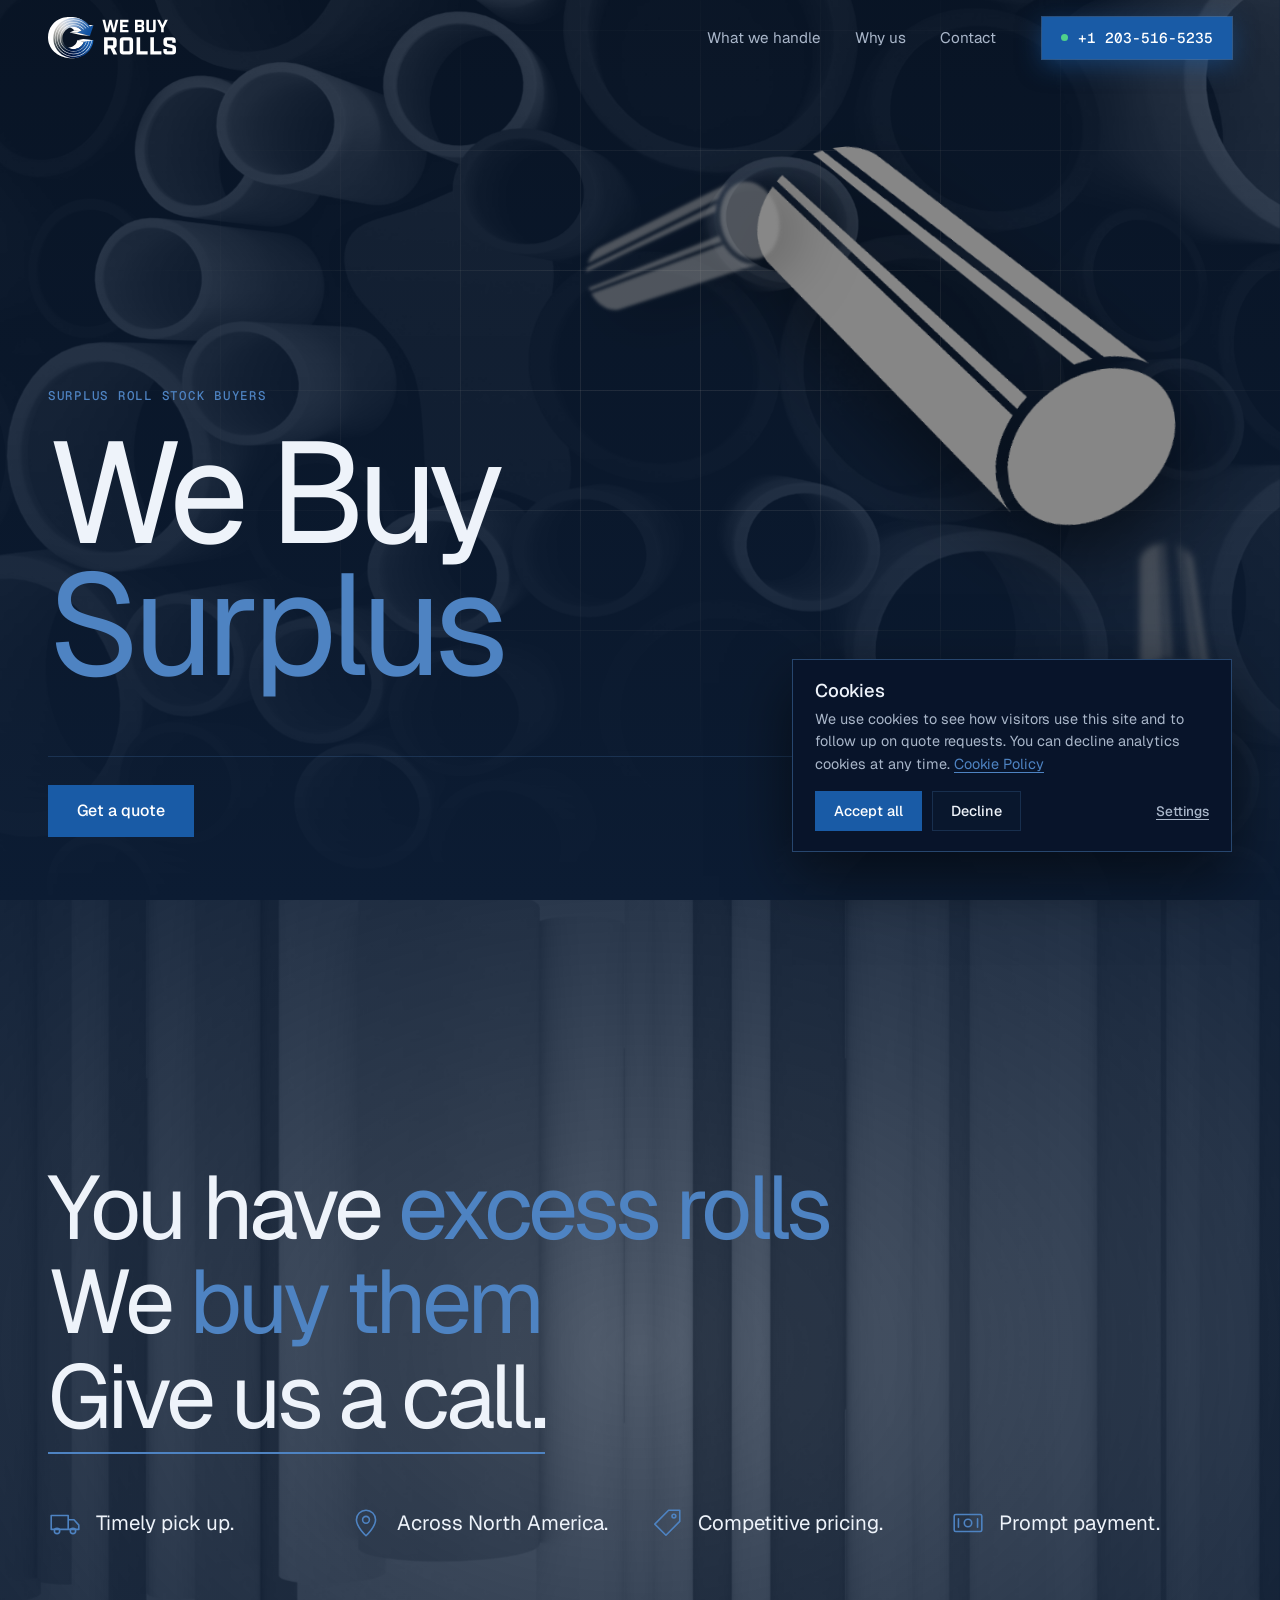
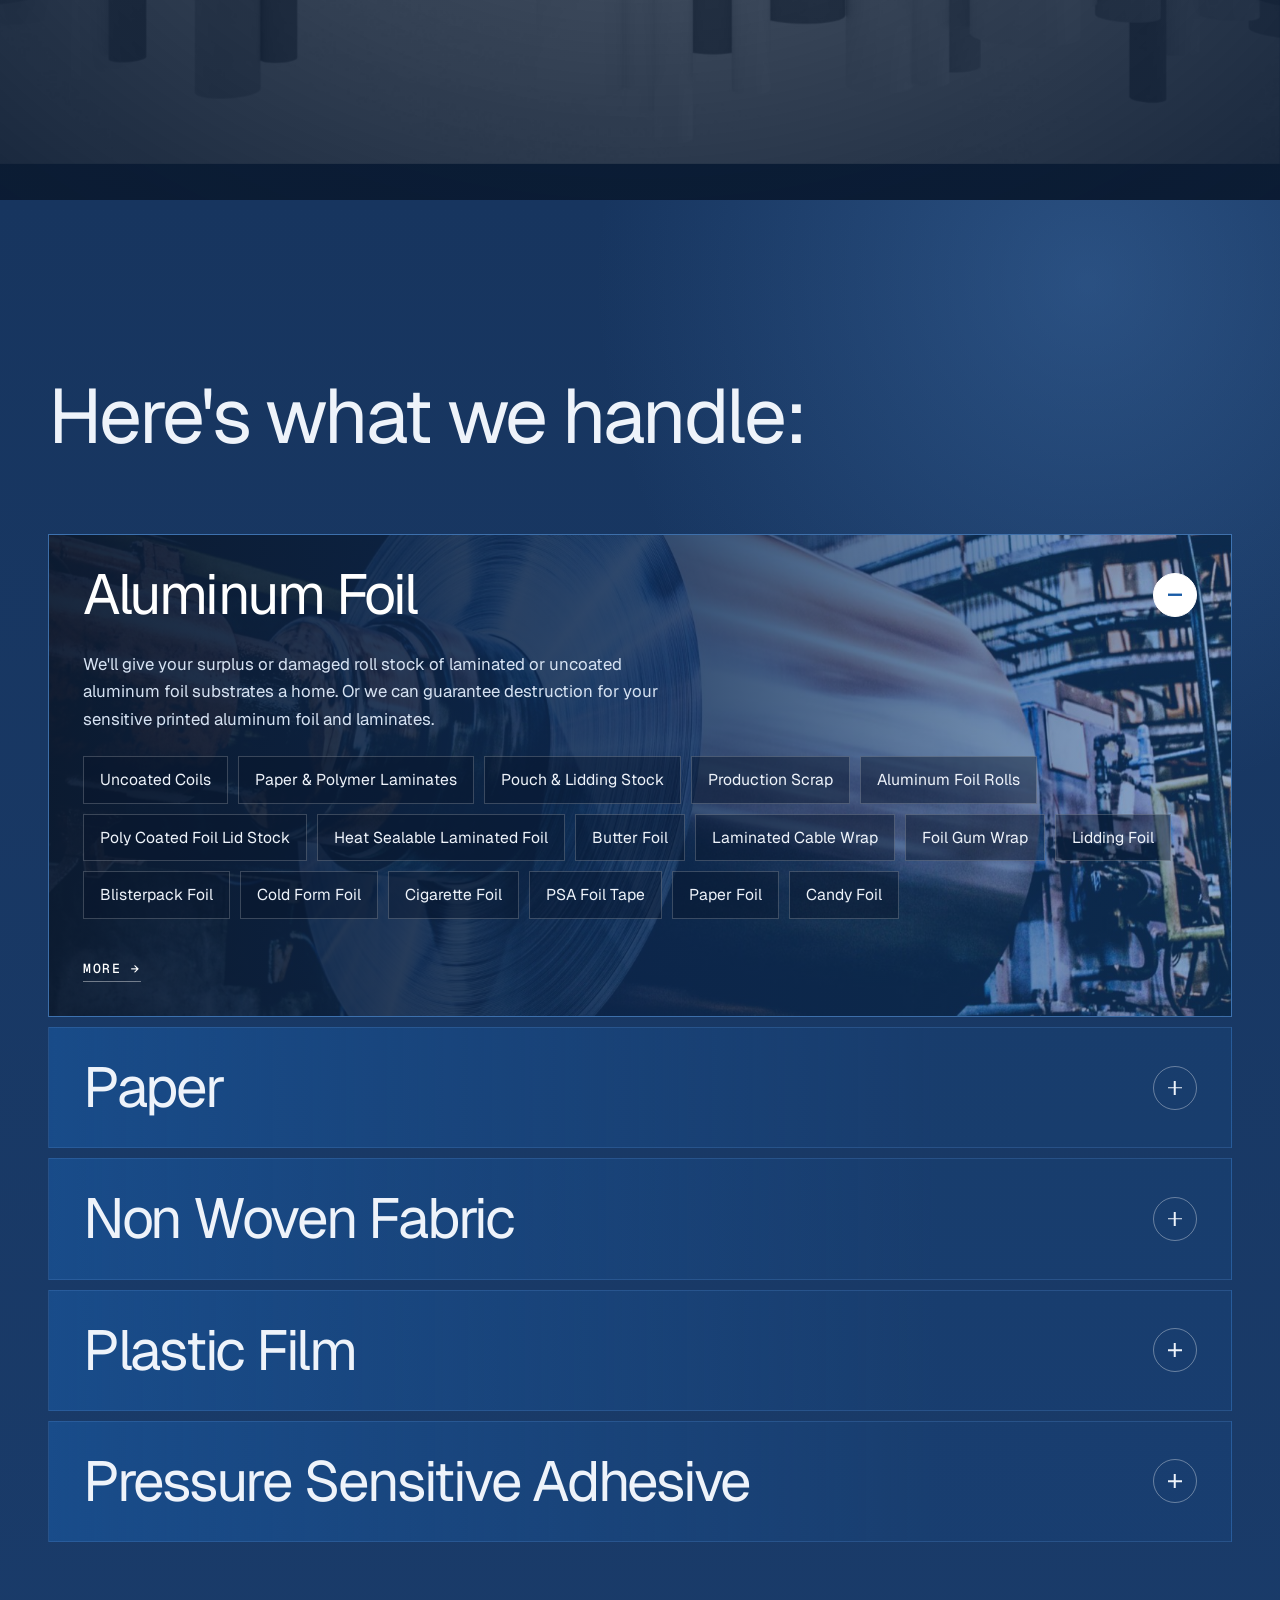
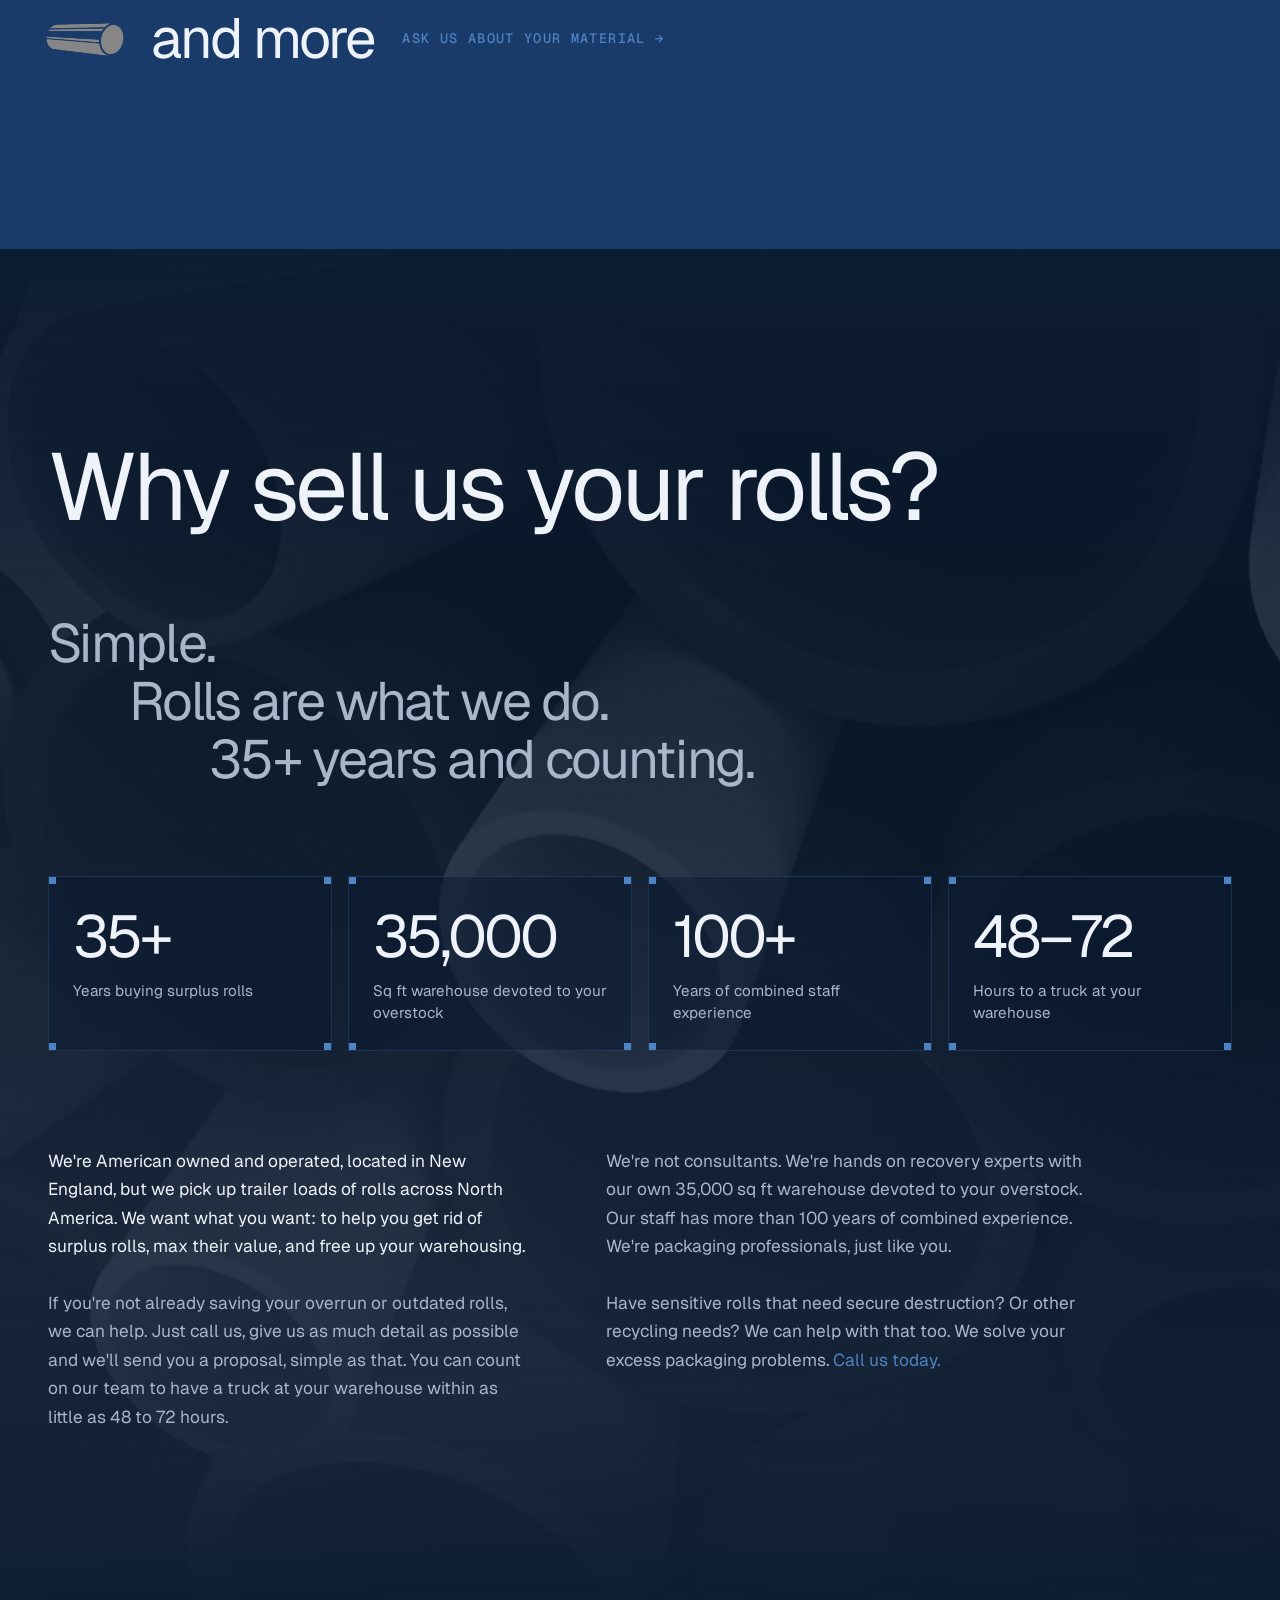
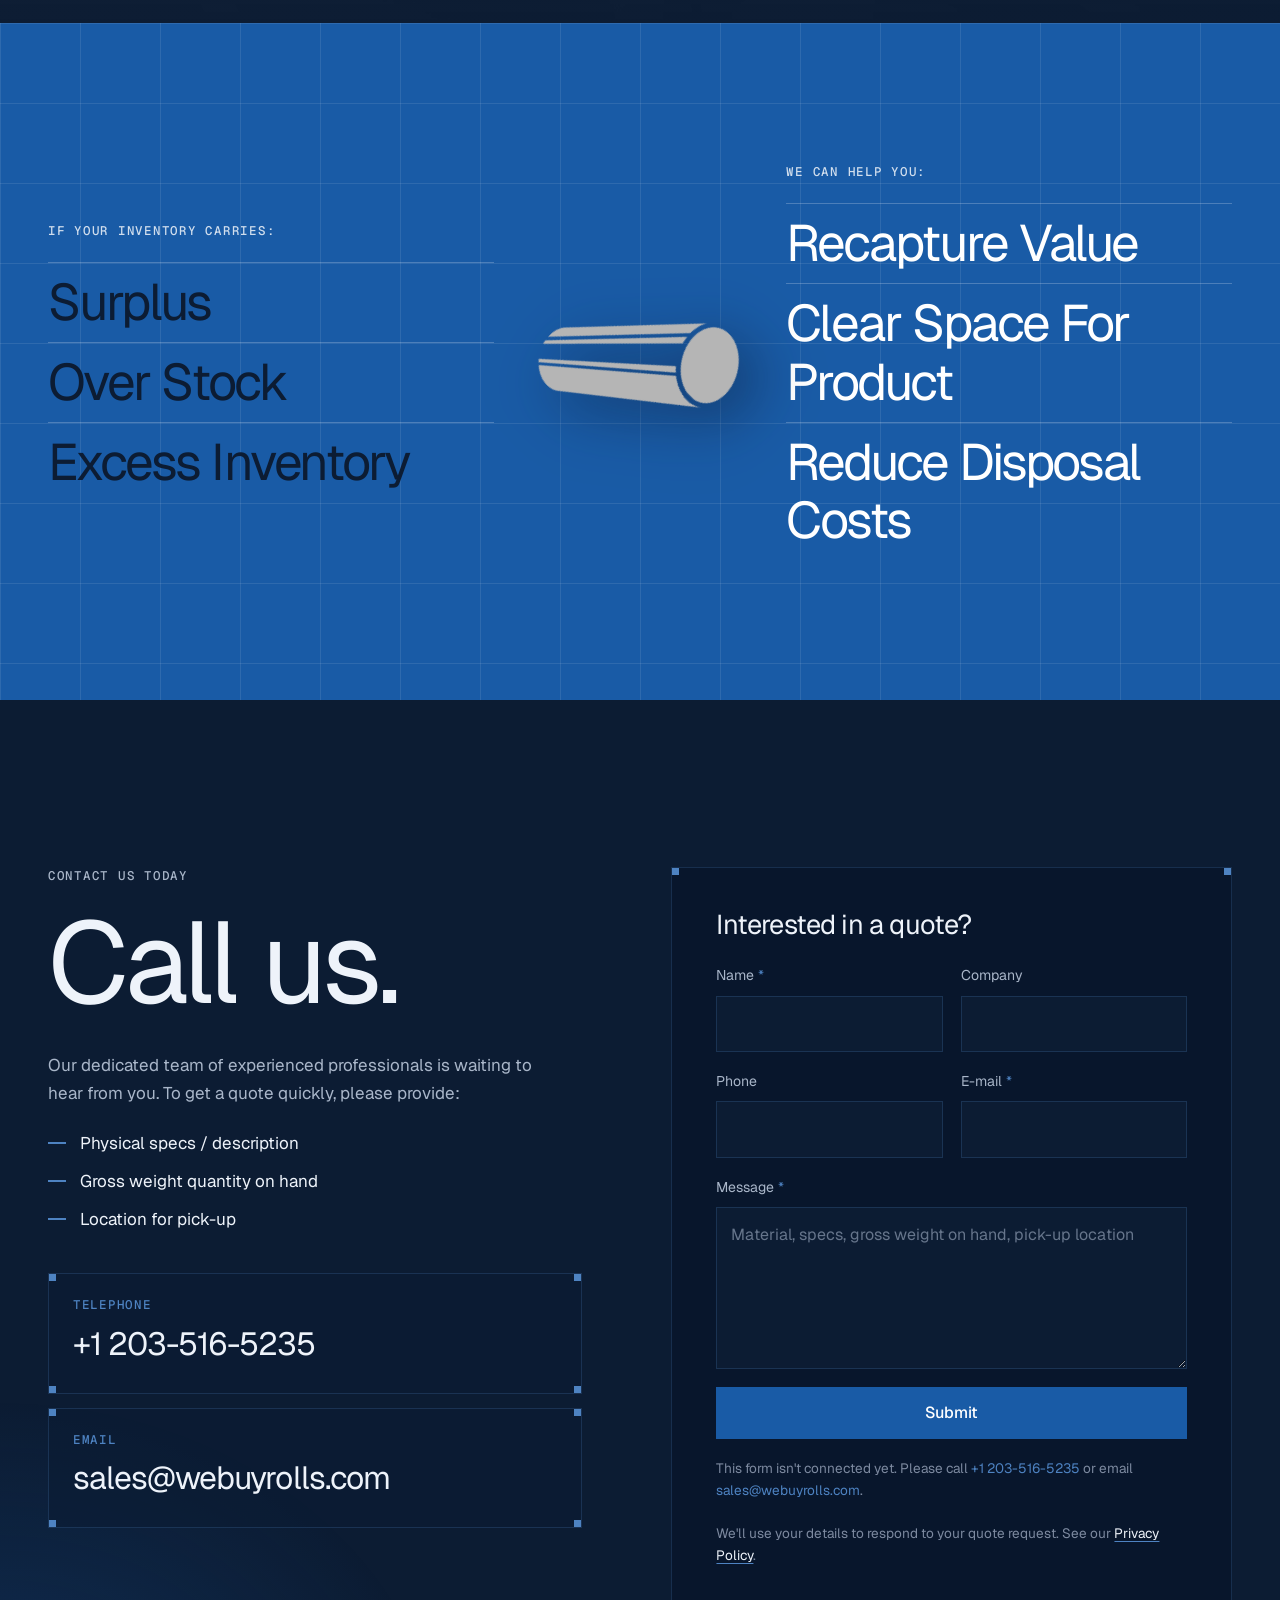
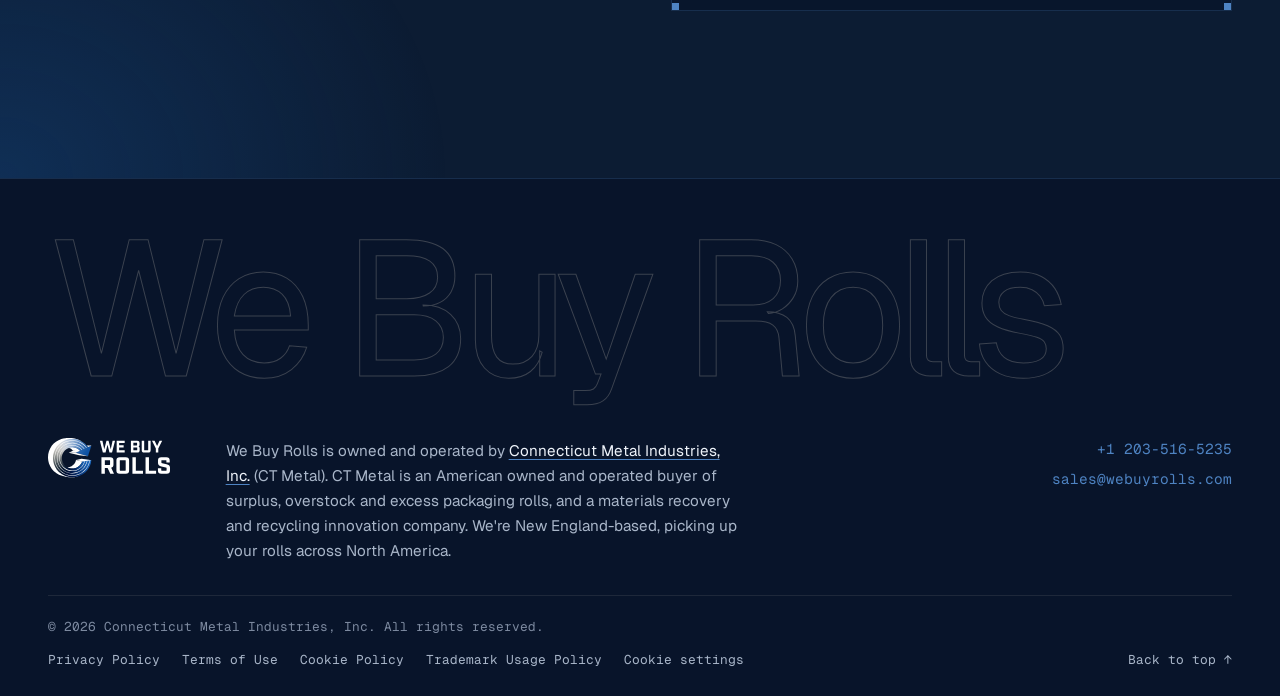
==== commit 8e528318: "Link the Privacy Policy from the quote box Co-Authored-By: Claude Opus 5.5 <noreply@anthropic.com>" ====
--- a/index.html
+++ b/index.html
@@ -261,6 +261,7 @@
           <button class="btn" type="submit">Submit</button>
           <p class="form__note">This form isn't connected yet. Please call <a href="tel:+12035165235">+1 203-516-5235</a> or email <a href="mailto:sales@webuyrolls.com">sales@webuyrolls.com</a>.</p>
         </form>
+        <p class="form-card__privacy">We'll use your details to respond to your quote request. See our <a href="/privacy-policy">Privacy Policy</a>.</p>
       </div>
     </div>
   </section>
--- a/assets/css/site.css
+++ b/assets/css/site.css
@@ -274,6 +274,9 @@
 .form ::placeholder { color: #66758b; }
 .form .btn { width: 100%; }
 .form__note { margin: 0; font-size: .85rem; color: #7d8aa0; }
+.form-card__privacy { margin: 20px 0 0; font-size: .85rem; color: #7d8aa0; }
+.form-card__privacy a { color: var(--text); text-decoration: underline; text-decoration-color: var(--blue-lt); text-underline-offset: 3px; }
+.form-card__privacy a:hover { color: var(--blue-lt); }
 .hs-slot:empty { display: none; }
 .hs-slot .hs-form-field { margin-bottom: 18px; }
 .hs-slot label { display: block; margin-bottom: 8px; font-size: .88rem; color: var(--muted); }
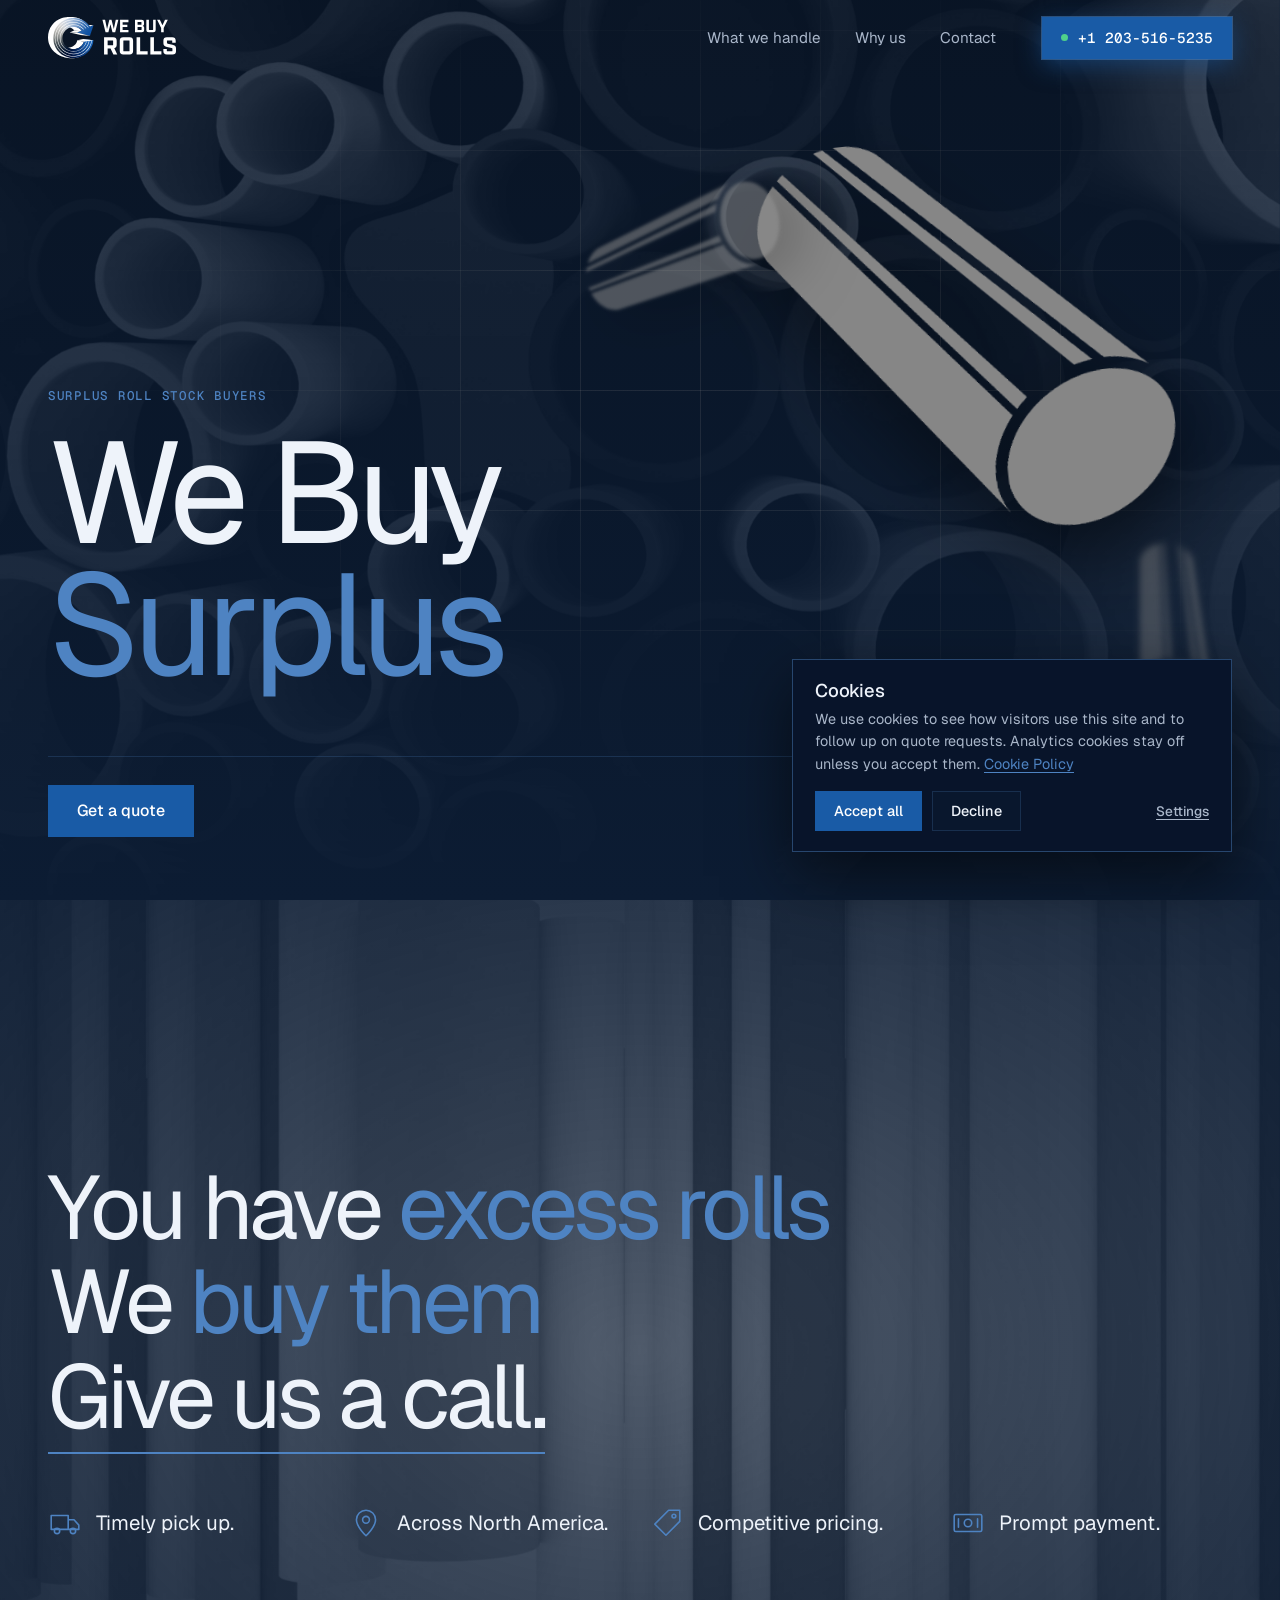
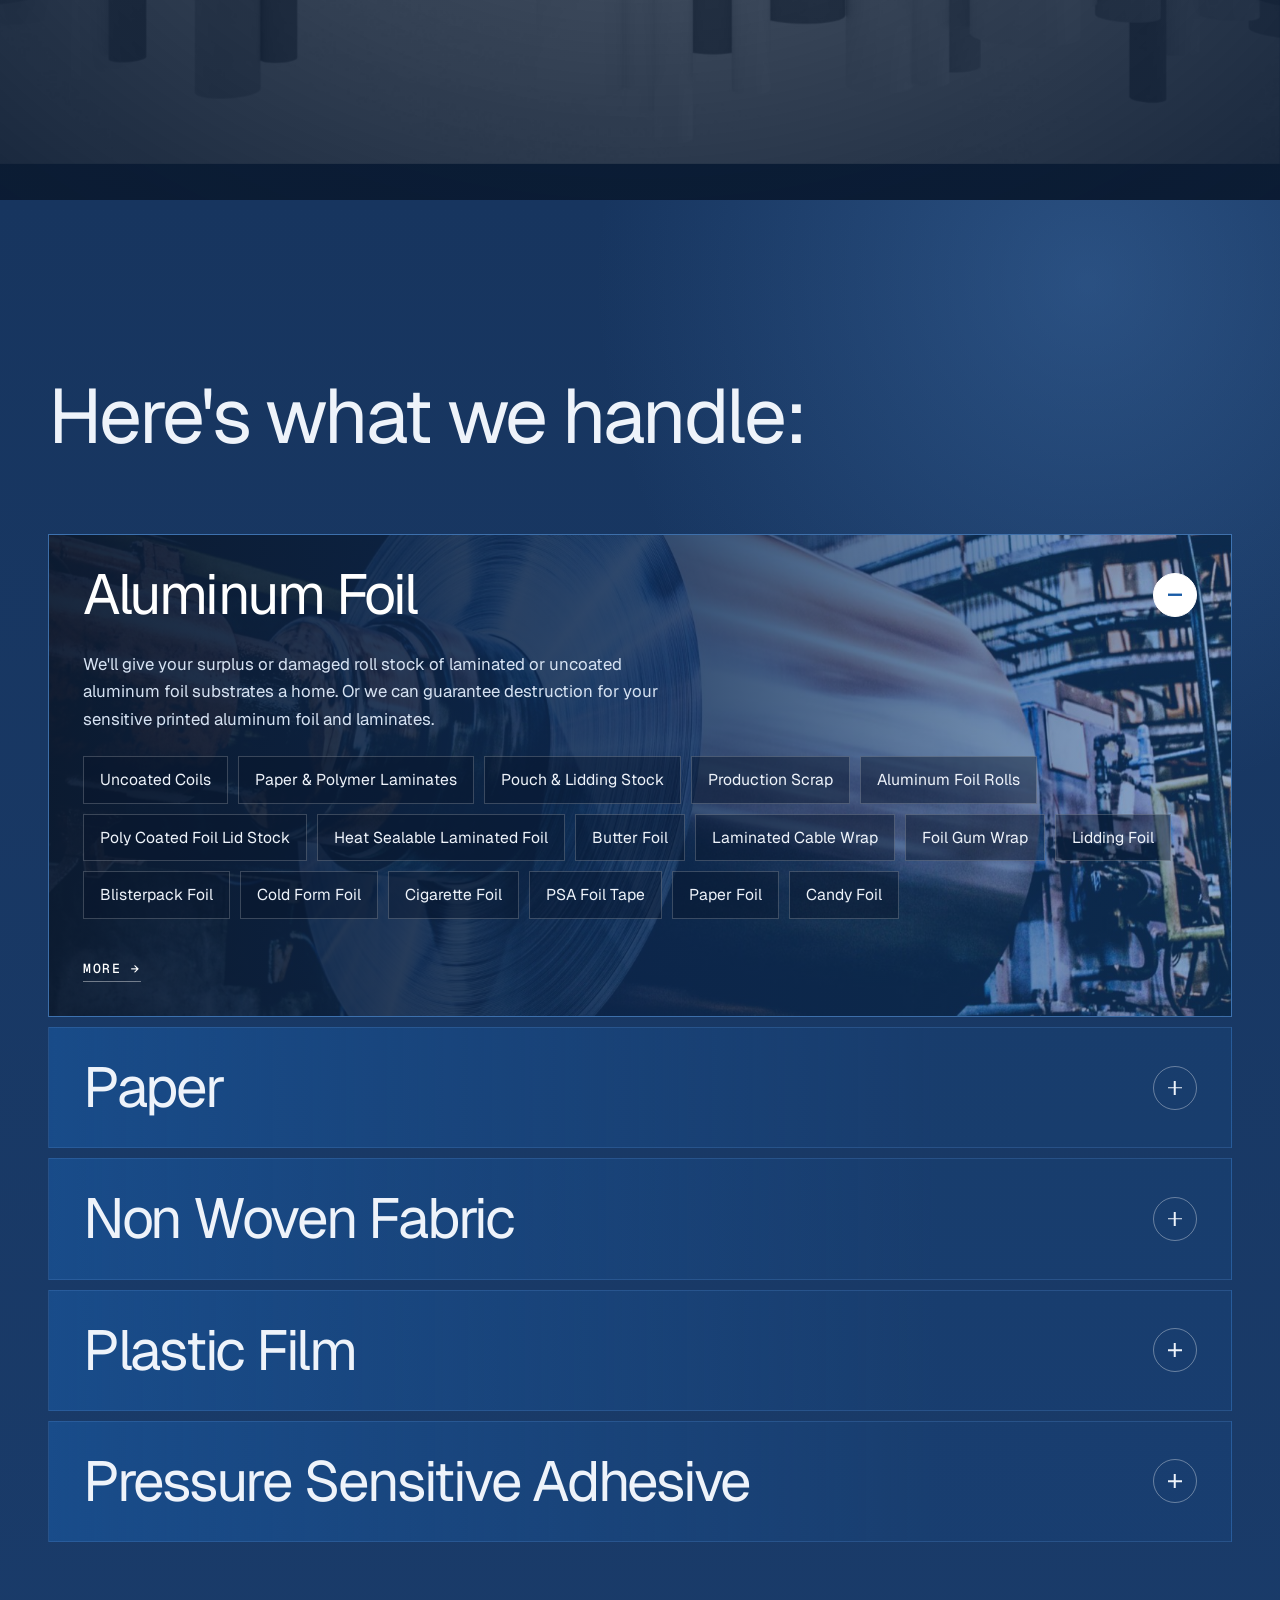
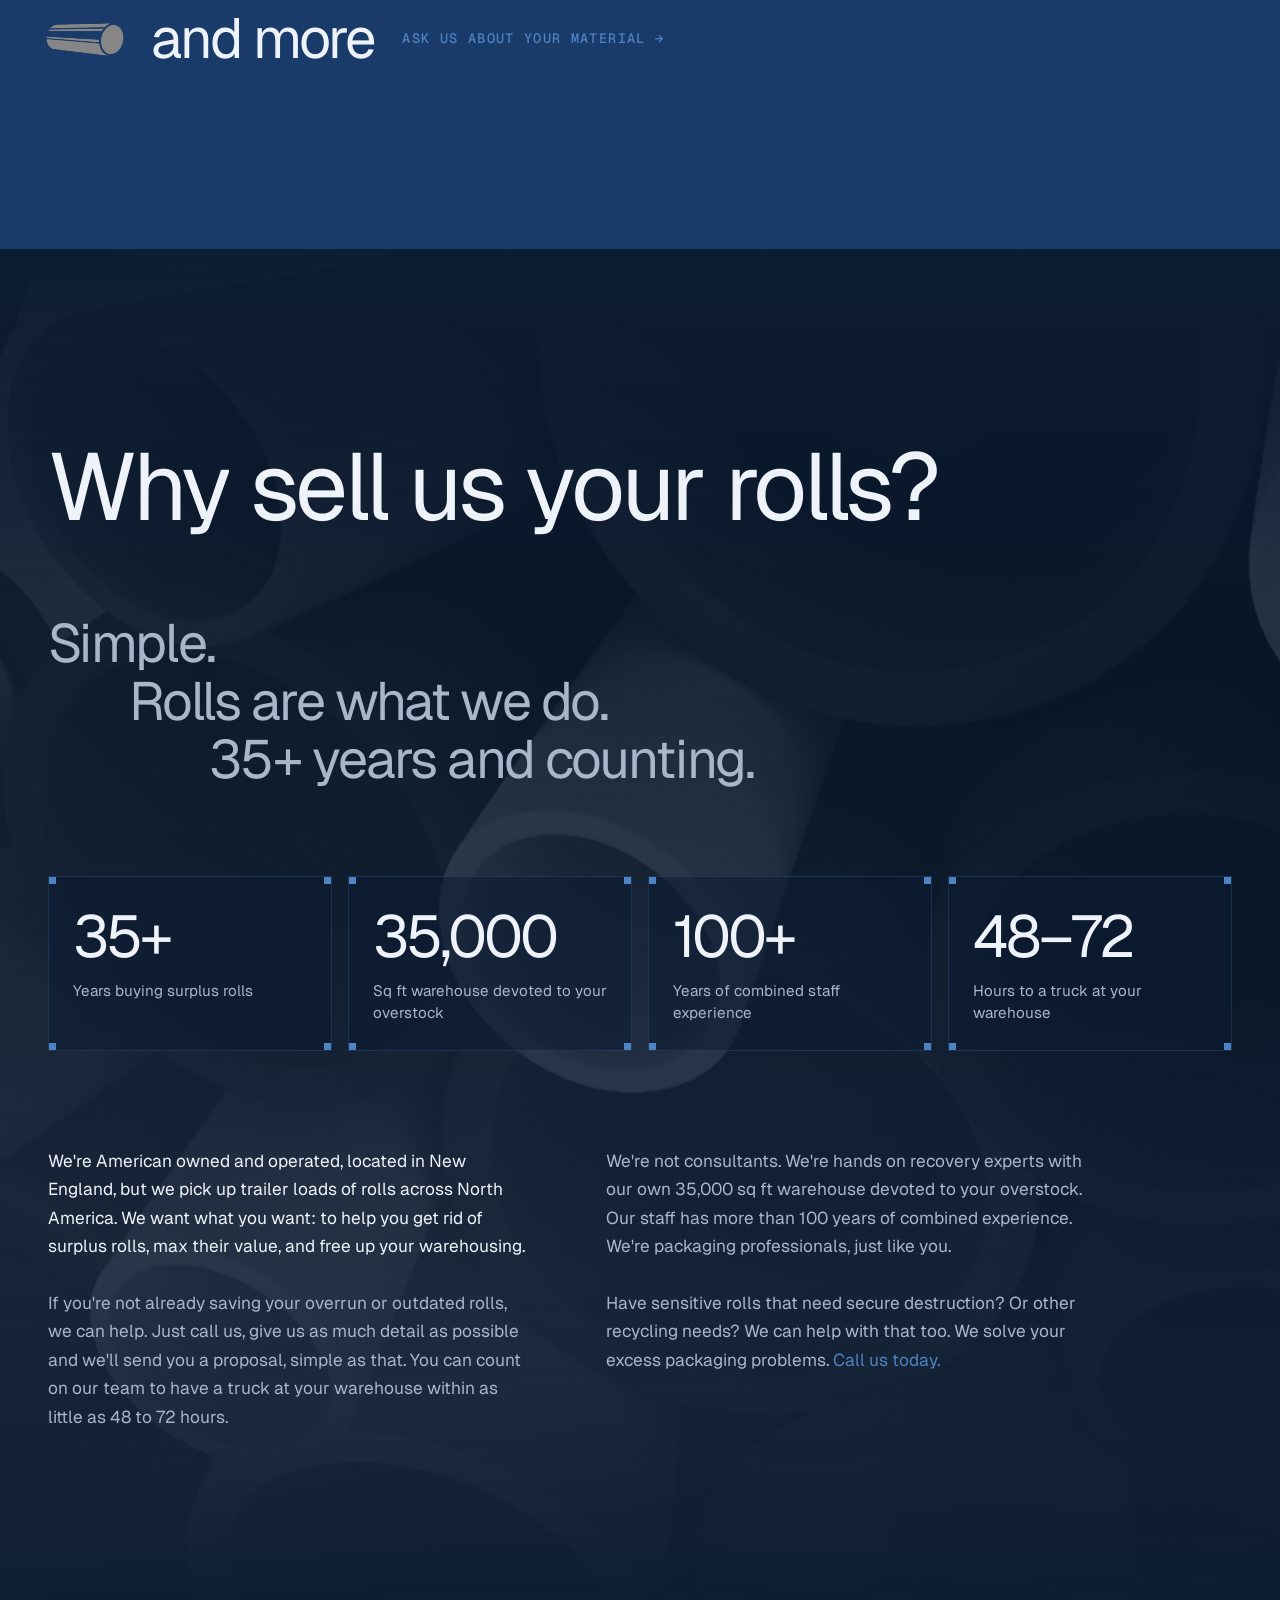
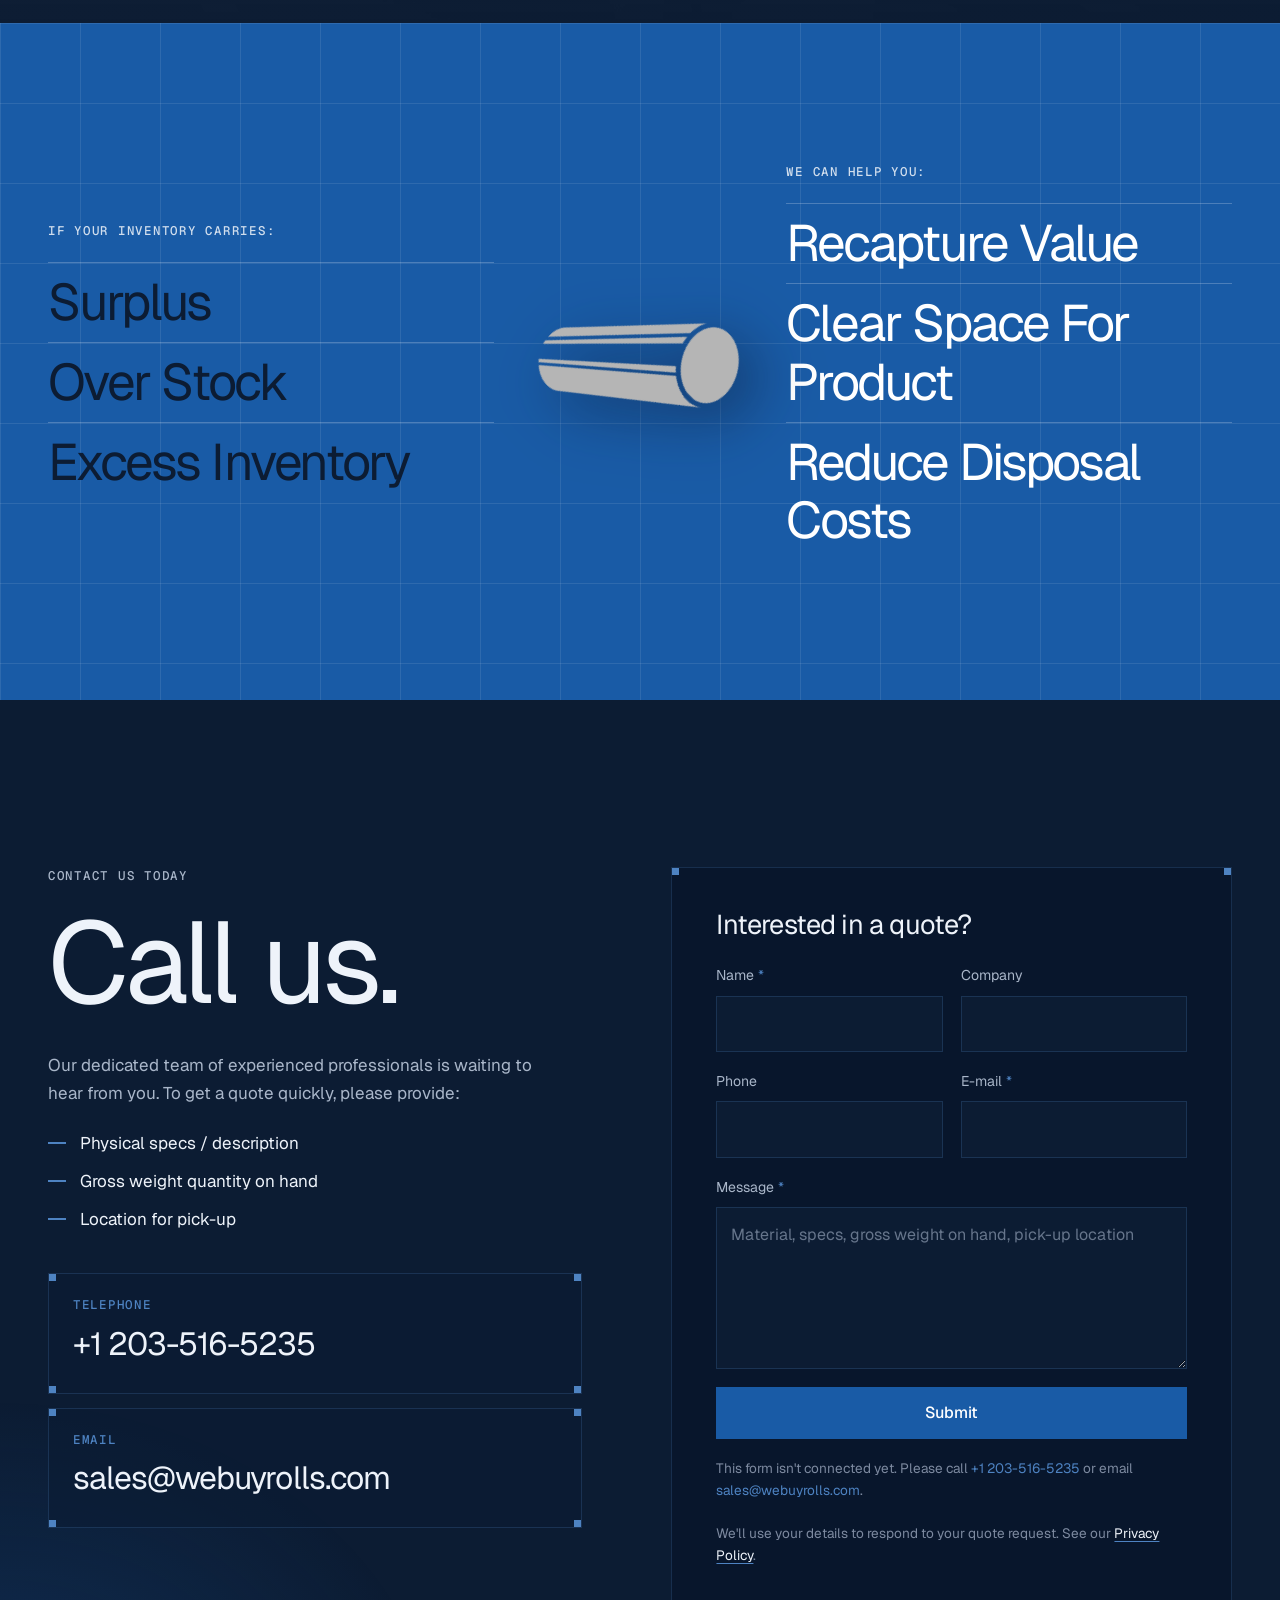
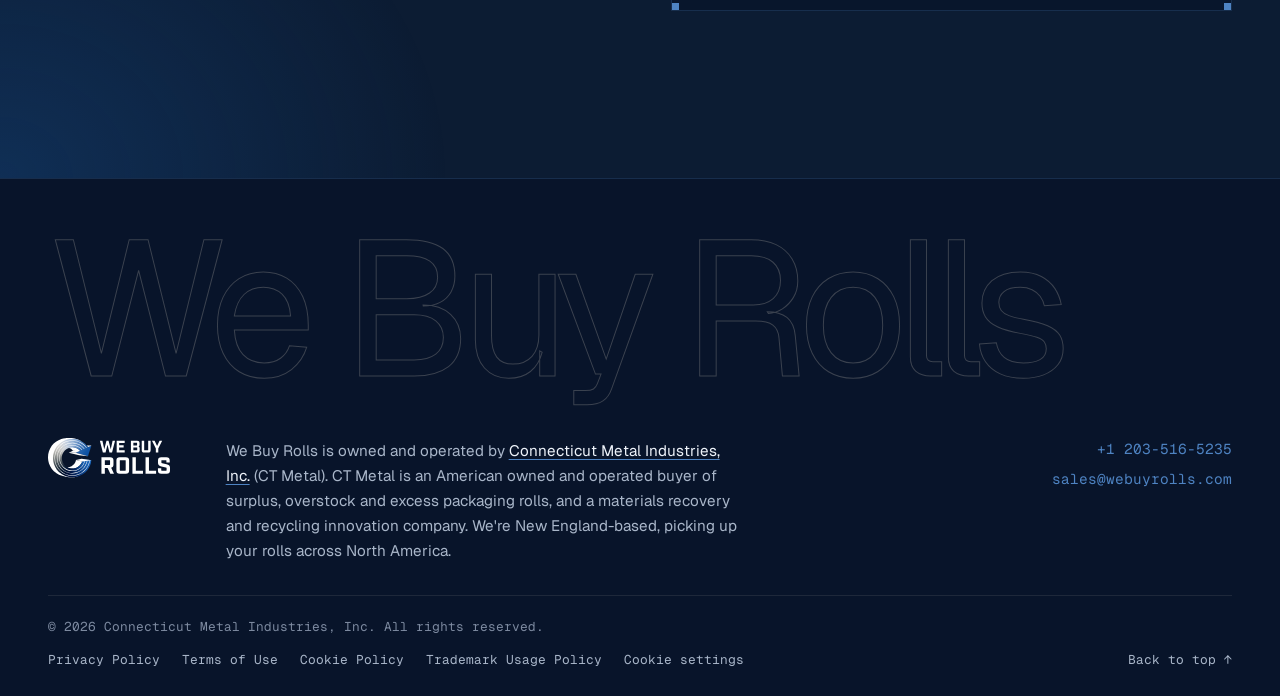
==== commit 5945df86: "Update the privacy policy and make cookies match it Use the 11-23-2026 privacy policy, filling in it" ====
--- a/index.html
+++ b/index.html
@@ -40,15 +40,8 @@
 j=d.createElement(s),dl=l!='dataLayer'?'&l='+l:'';j.async=true;j.src=
 'https://www.googletagmanager.com/gtm.js?id='+i+dl;f.parentNode.insertBefore(j,f);})(window,document,'script','dataLayer','GTM-TRG838CQ');</script>
 <!-- End Google Tag Manager -->
-<!-- Microsoft Clarity -->
-<script type="text/javascript">
-    (function(c,l,a,r,i,t,y){
-        c[a]=c[a]||function(){(c[a].q=c[a].q||[]).push(arguments)};
-        t=l.createElement(r);t.async=1;t.src="https://www.clarity.ms/tag/"+i;
-        y=l.getElementsByTagName(r)[0];y.parentNode.insertBefore(t,y);
-    })(window, document, "clarity", "script", "zbzm2dv9ov");
-</script>
-<!-- End Microsoft Clarity -->
+<!-- Microsoft Clarity: consent.js loads it only once the visitor accepts analytics cookies -->
+<script type="text/plain" data-consent="analytics" data-src="https://www.clarity.ms/tag/zbzm2dv9ov" async></script>
 <!-- Start of HubSpot Embed Code -->
 <script type="text/javascript" id="hs-script-loader" async defer src="//js-na3.hs-scripts.com/343635070.js"></script>
 <!-- End of HubSpot Embed Code -->
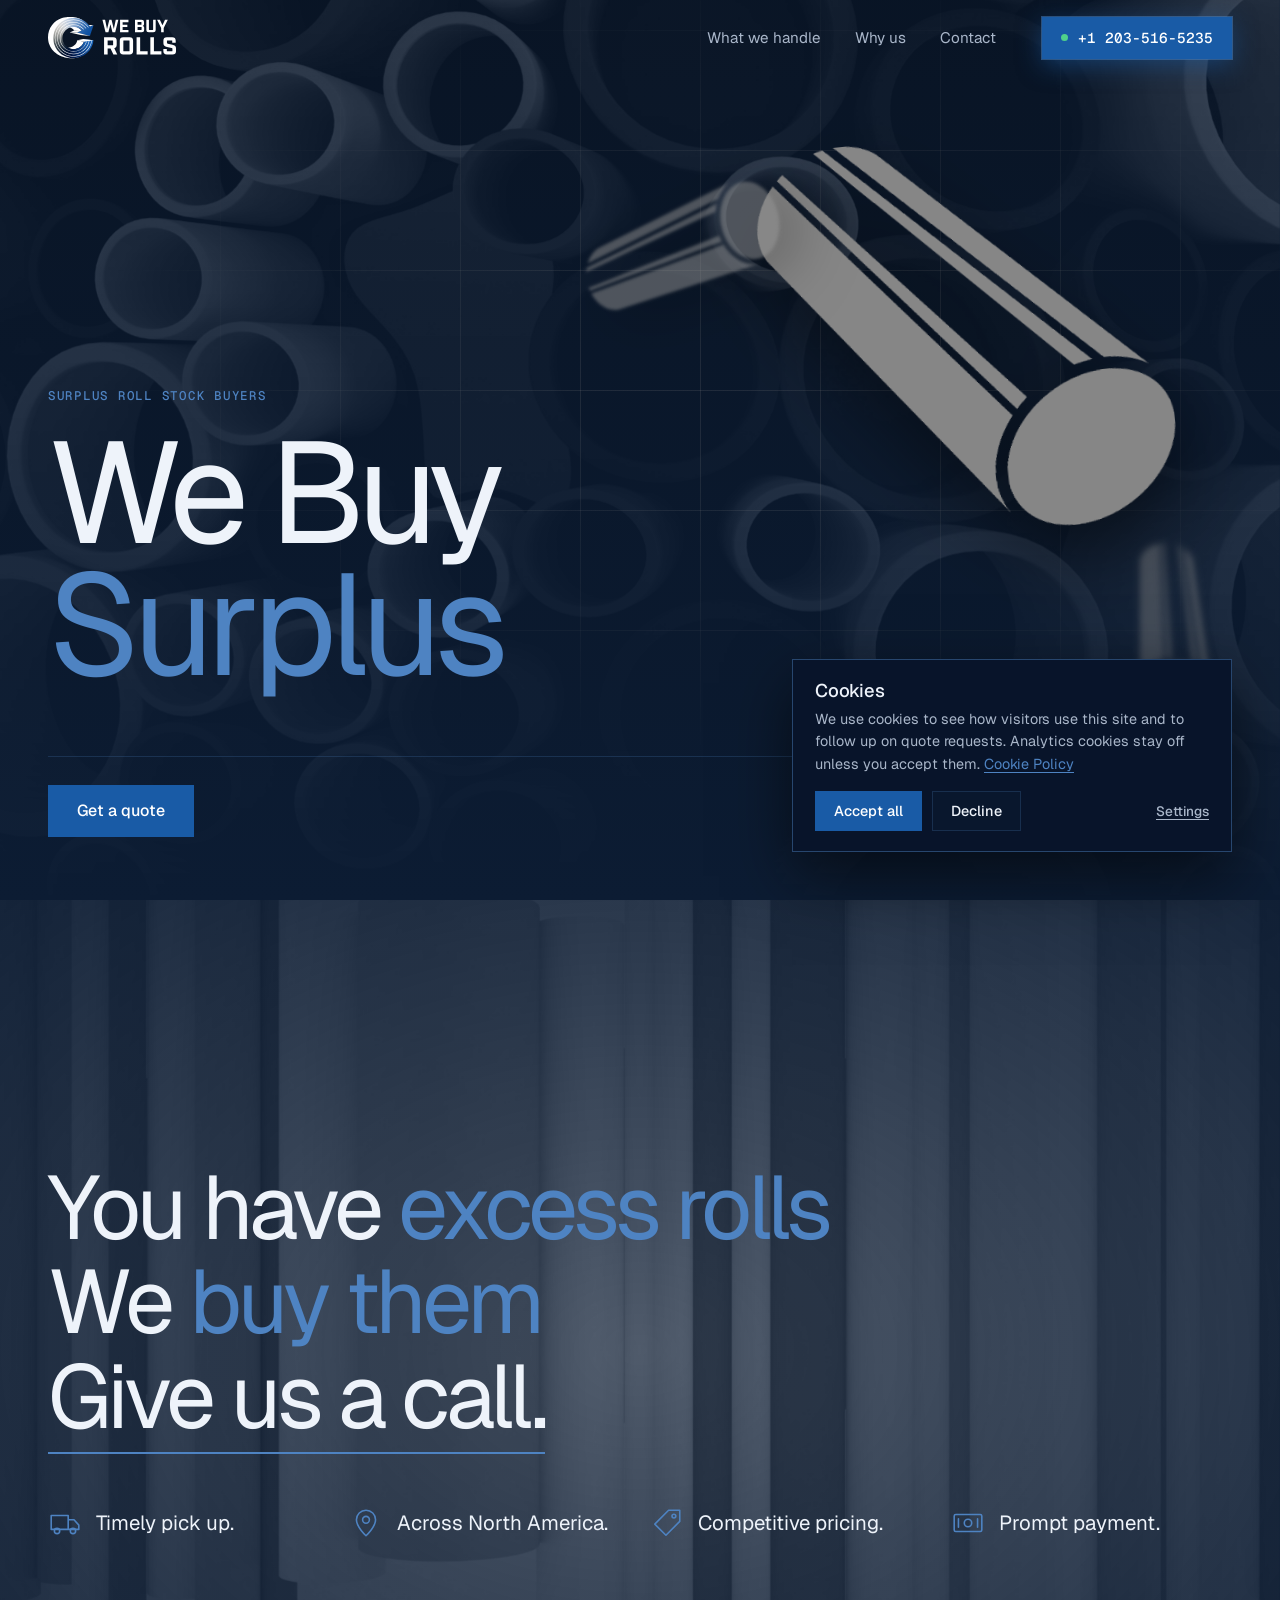
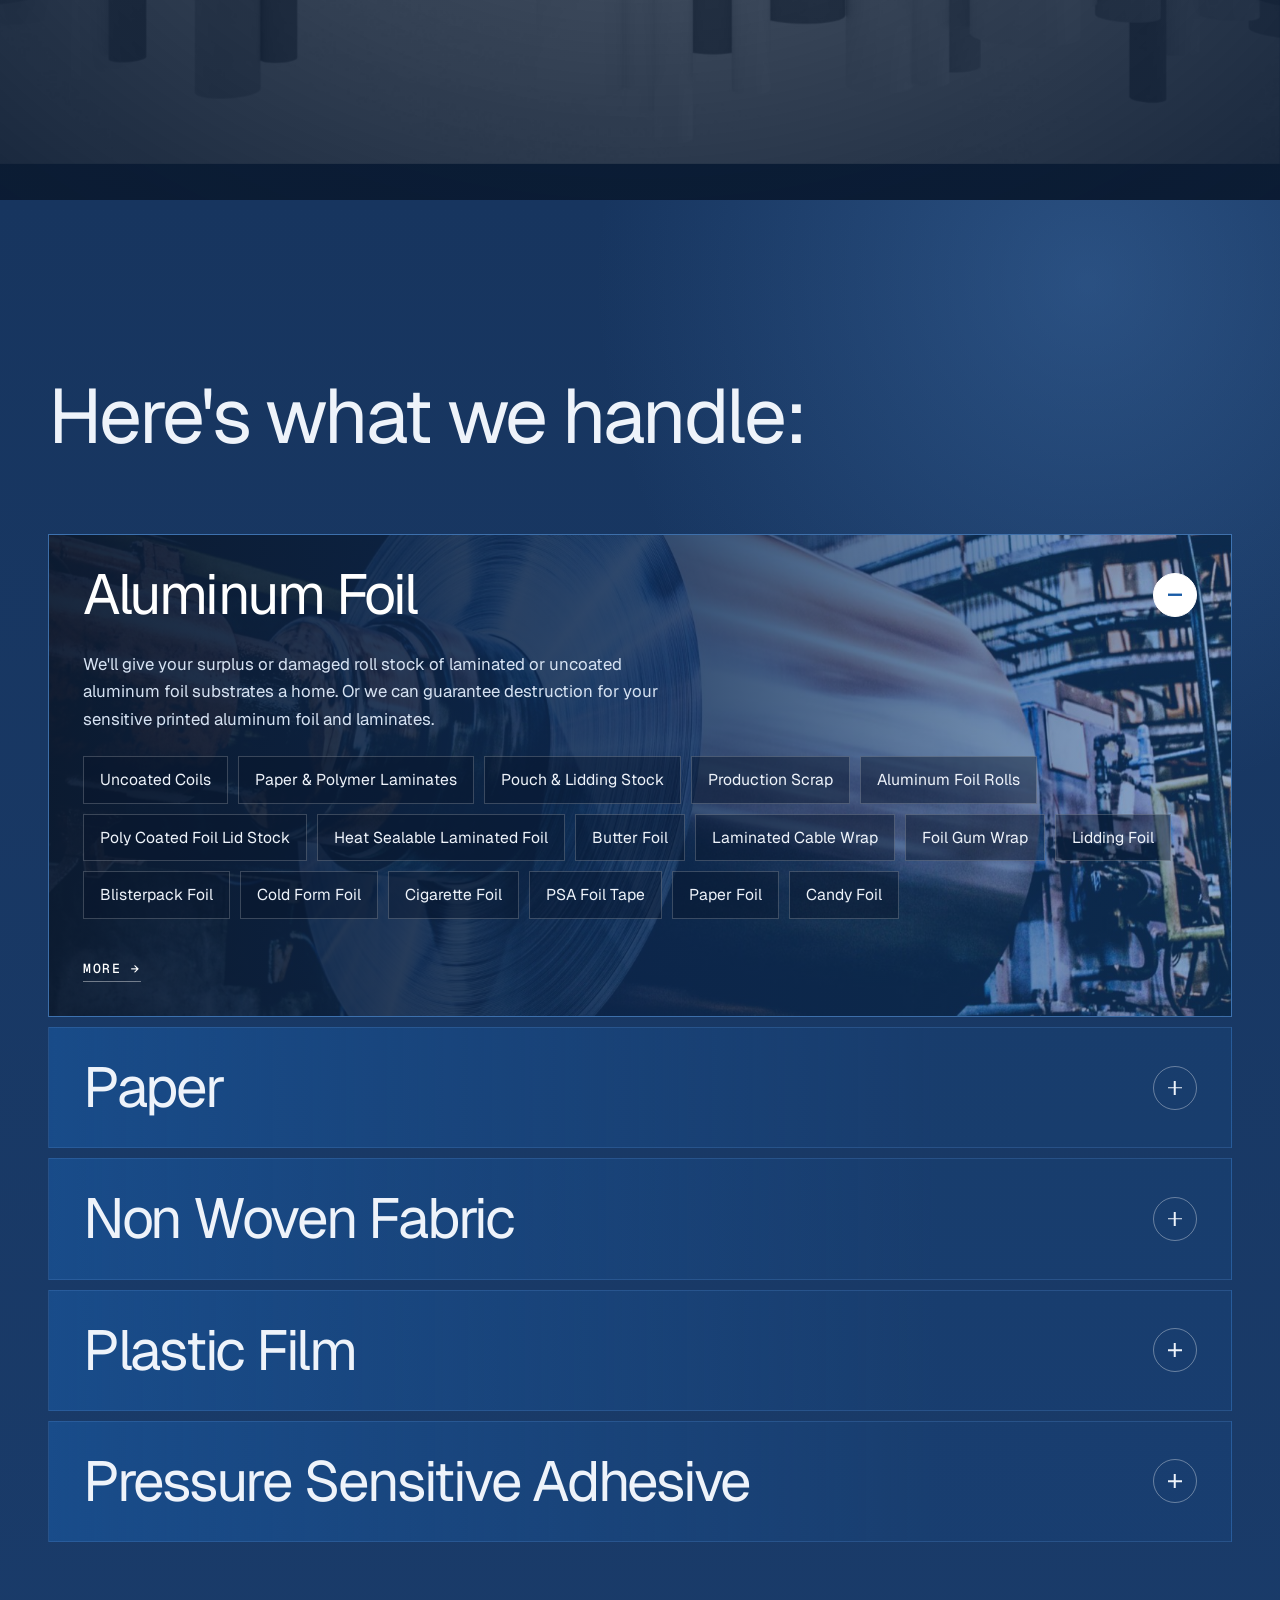
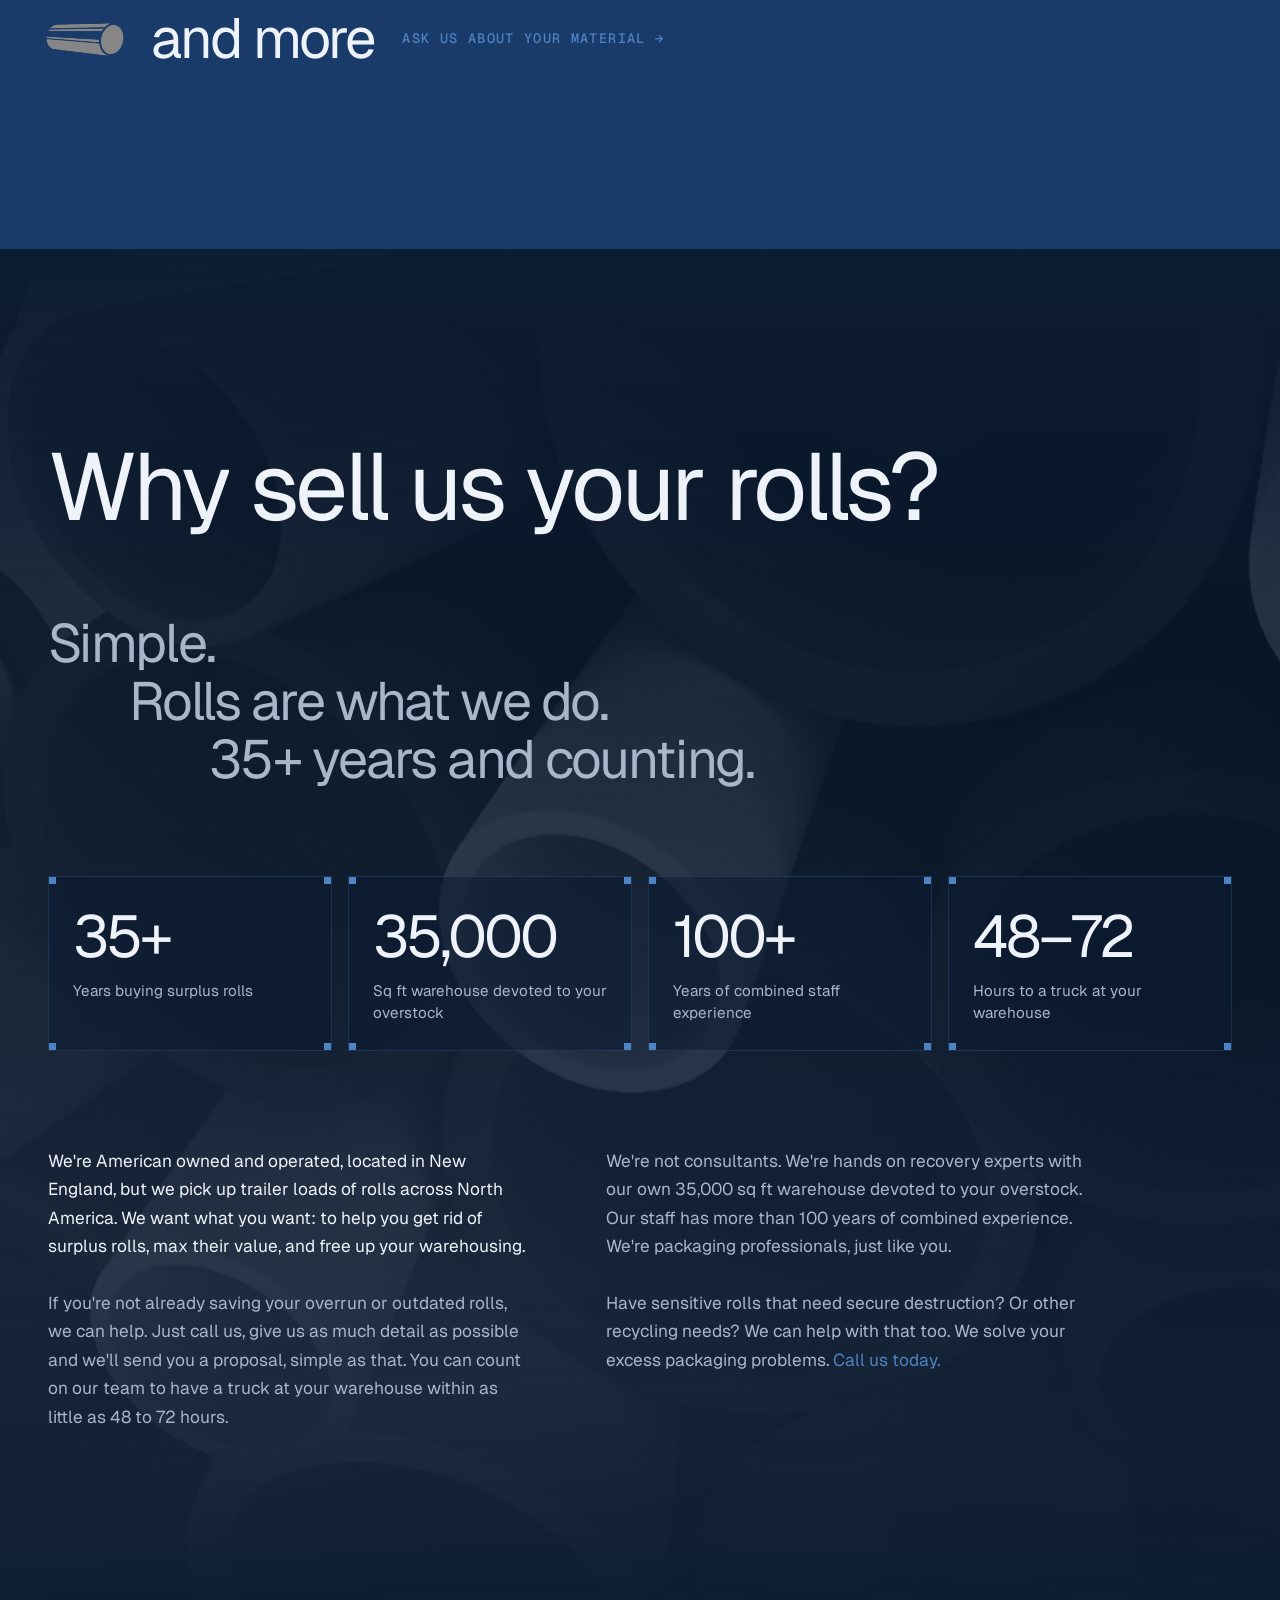
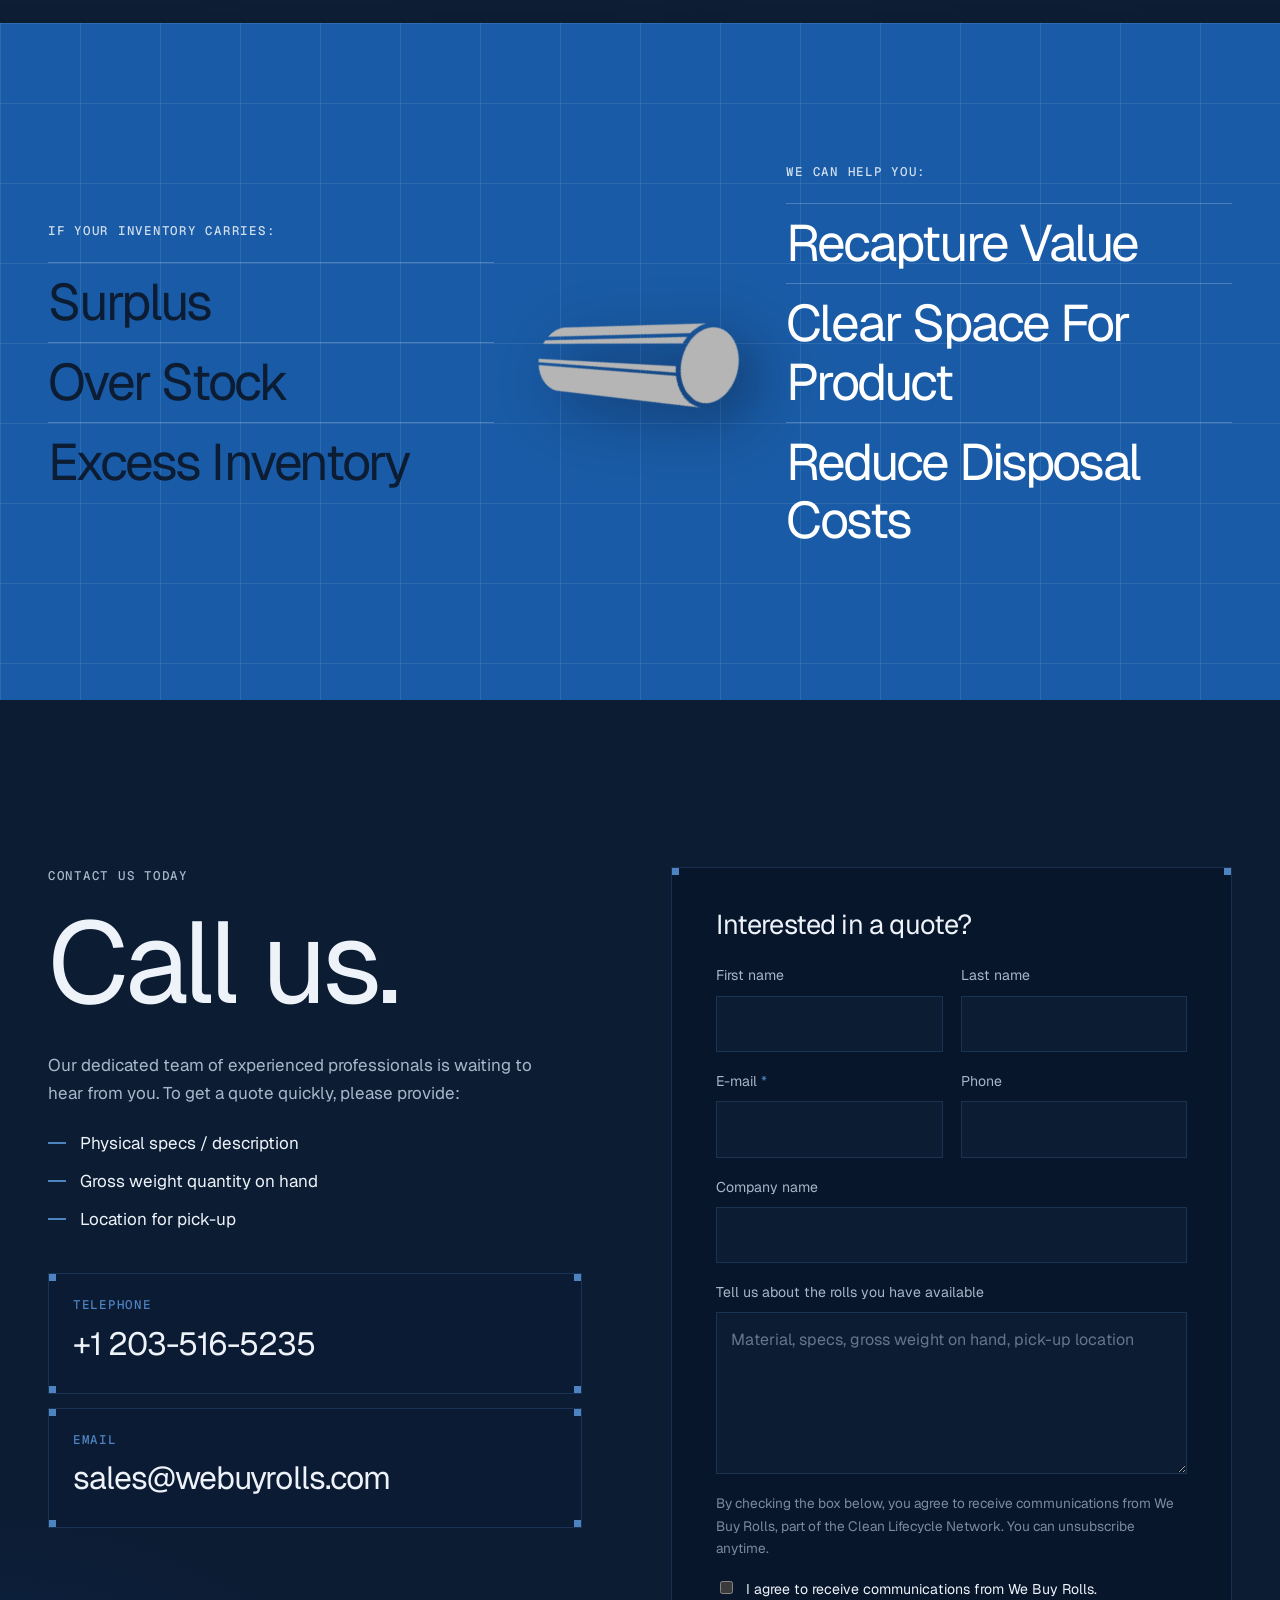
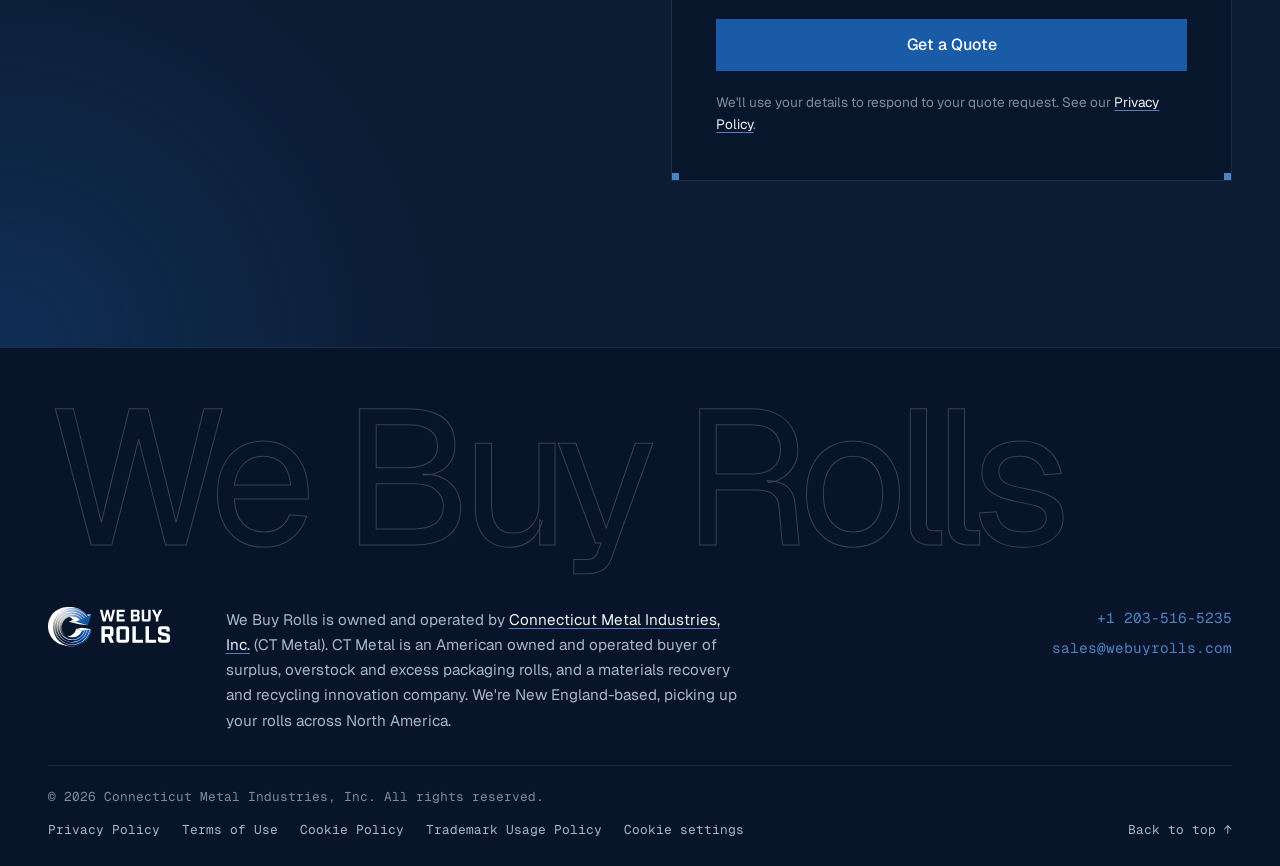
==== commit ef00e802: "Send the backup quote form to HubSpot The plain form shown when HubSpot's form script is blocked pos" ====
--- a/index.html
+++ b/index.html
@@ -241,18 +241,22 @@
         <h3>Interested in a quote?</h3>
         <!-- HubSpot form: set data-portal-id and data-form-id to switch from the fallback form to the HubSpot embed -->
         <div id="hubspot-form" class="hs-slot" data-region="na3" data-portal-id="343635070" data-form-id="0b410db3-1e3f-44e0-b8d0-66b30603cd50"></div>
-        <form class="form" id="fallback-form" action="#" method="post">
+        <form class="form" id="fallback-form" action="/api/quote" method="post">
           <div class="form__row">
-            <label><span>Name <b aria-hidden="true">*</b></span><input type="text" name="name" autocomplete="name" required></label>
-            <label><span>Company</span><input type="text" name="company" autocomplete="organization"></label>
+            <label><span>First name</span><input type="text" name="firstname" autocomplete="given-name"></label>
+            <label><span>Last name</span><input type="text" name="lastname" autocomplete="family-name"></label>
           </div>
           <div class="form__row">
+            <label><span>E-mail <b aria-hidden="true">*</b></span><input type="email" name="email" autocomplete="email" required></label>
             <label><span>Phone</span><input type="tel" name="phone" autocomplete="tel"></label>
-            <label><span>E-mail <b aria-hidden="true">*</b></span><input type="email" name="email" autocomplete="email" required></label>
           </div>
-          <label><span>Message <b aria-hidden="true">*</b></span><textarea name="message" rows="5" placeholder="Material, specs, gross weight on hand, pick-up location" required></textarea></label>
-          <button class="btn" type="submit">Submit</button>
-          <p class="form__note">This form isn't connected yet. Please call <a href="tel:+12035165235">+1 203-516-5235</a> or email <a href="mailto:sales@webuyrolls.com">sales@webuyrolls.com</a>.</p>
+          <label><span>Company name</span><input type="text" name="company" autocomplete="organization"></label>
+          <label><span>Tell us about the rolls you have available</span><textarea name="submission_message" rows="5" placeholder="Material, specs, gross weight on hand, pick-up location"></textarea></label>
+          <label class="form__hp" aria-hidden="true">Website <input type="text" name="website" tabindex="-1" autocomplete="off"></label>
+          <p class="form__consent">By checking the box below, you agree to receive communications from We Buy Rolls, part of the Clean Lifecycle Network. You can unsubscribe anytime.</p>
+          <label class="form__check"><input type="checkbox" name="subscribe" value="1"> <span>I agree to receive communications from We Buy Rolls.</span></label>
+          <button class="btn" type="submit">Get a Quote</button>
+          <p class="form__note" role="status" aria-live="polite" hidden></p>
         </form>
         <p class="form-card__privacy">We'll use your details to respond to your quote request. See our <a href="/privacy-policy">Privacy Policy</a>.</p>
       </div>
--- a/assets/css/site.css
+++ b/assets/css/site.css
@@ -274,6 +274,12 @@
 .form ::placeholder { color: #66758b; }
 .form .btn { width: 100%; }
 .form__note { margin: 0; font-size: .85rem; color: #7d8aa0; }
+.form__note a { color: var(--text); }
+.form__consent { margin: 0; font-size: .85rem; color: #7d8aa0; }
+.form .form__check { display: flex; align-items: flex-start; gap: 10px; color: var(--text); }
+.form .form__check input { width: auto; margin-top: 3px; accent-color: var(--blue-lt); }
+.form__hp { position: absolute; left: -9999px; width: 1px; height: 1px; overflow: hidden; }
+.form__done { margin: 0; font-size: 1.1rem; }
 .form-card__privacy { margin: 20px 0 0; font-size: .85rem; color: #7d8aa0; }
 .form-card__privacy a { color: var(--text); text-decoration: underline; text-decoration-color: var(--blue-lt); text-underline-offset: 3px; }
 .form-card__privacy a:hover { color: var(--blue-lt); }
